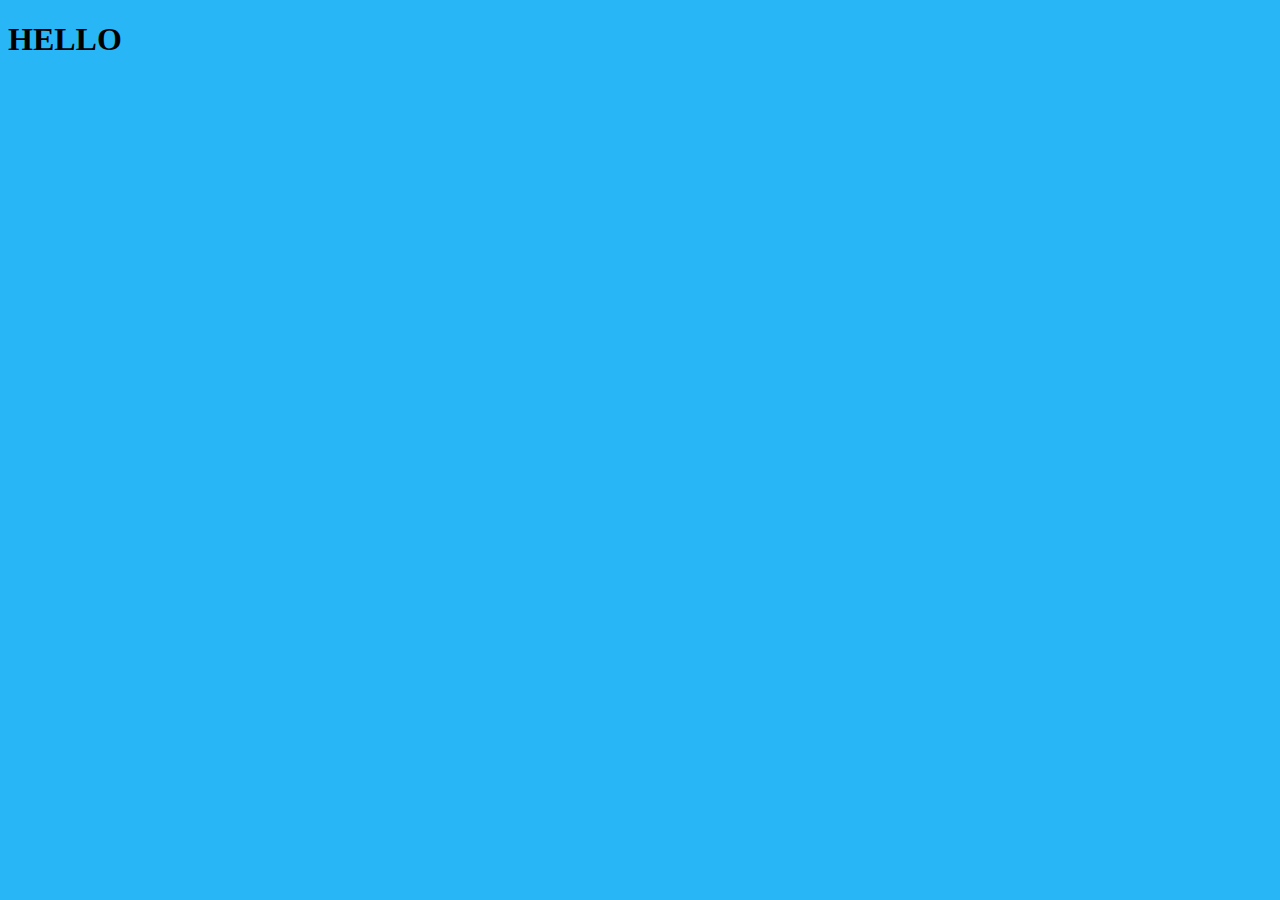
==== main.html @ 92af4752 "'big'" ====
<!DOCTYPE html>
<html>

<head>
    <meta charset="utf-8">
    <meta http-equiv="X-UA-Compatible" content="IE=edge">
    <meta name="viewport" content="width=device-width,initial-scale=1">
    <link rel="icon" href="favicon.ico">
    <title>Ergoapp - main</title>
    <link href="css/style.css" rel="stylesheet">
</head>

<body>
    <h1>HELLO</h1>
    <noscript>
        <strong>We're sorry but ergoapp doesn't work properly without JavaScript enabled. Please enable it to continue.</strong>
    </noscript>
    <script src="js/init.js"></script>
</body>

</html>
---- css/style.css ----
body {
    background-color: #29b6f6;
}
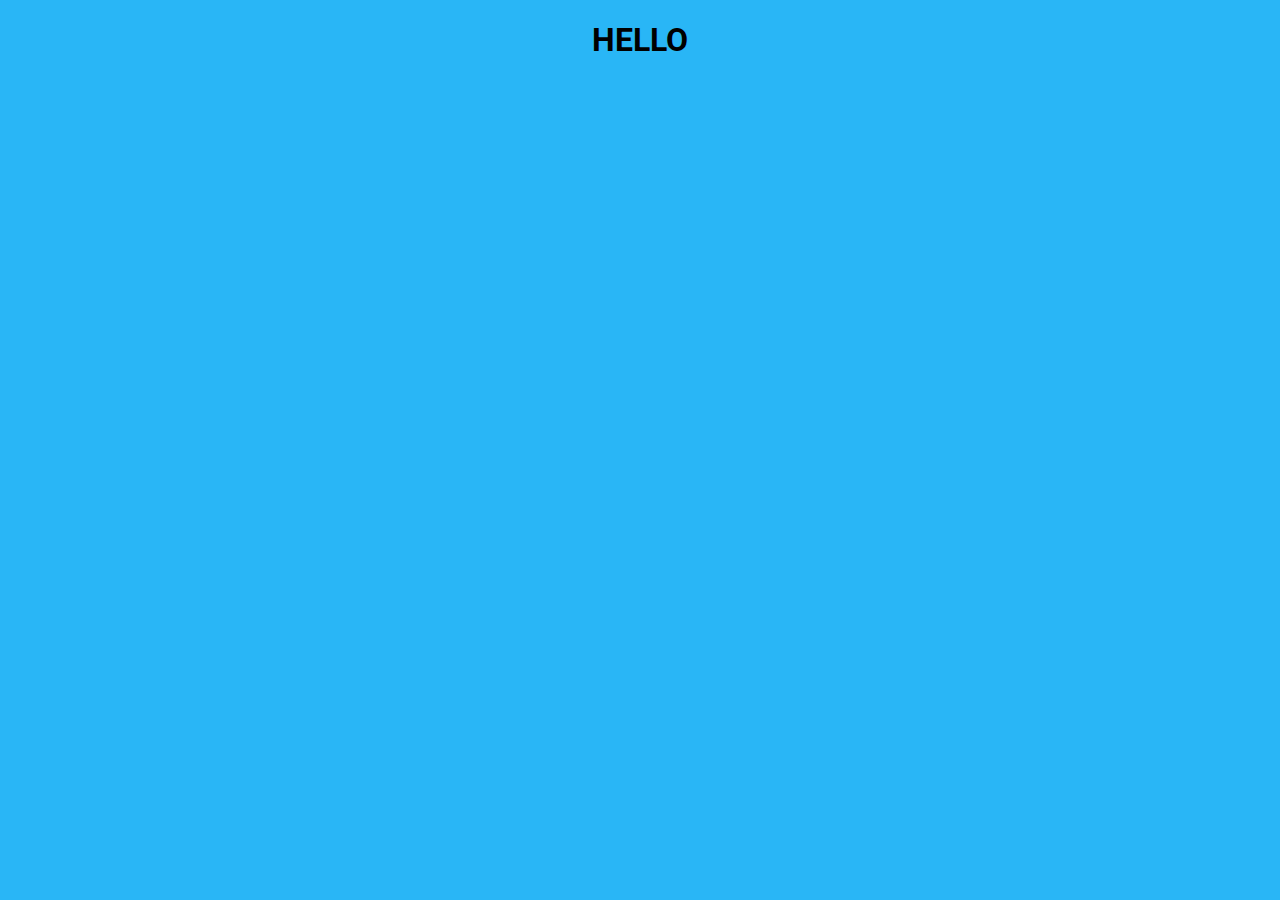
==== commit 8fc6e24d: "gulp" ====
--- a/main.html
+++ b/main.html
@@ -7,7 +7,8 @@
     <meta name="viewport" content="width=device-width,initial-scale=1">
     <link rel="icon" href="favicon.ico">
     <title>Ergoapp - main</title>
-    <link href="css/style.css" rel="stylesheet">
+    <link rel="stylesheet" href="css/styles.min.css">
+    <link href="https://fonts.googleapis.com/css?family=Roboto" rel="stylesheet">
 </head>
 
 <body>
@@ -15,7 +16,7 @@
     <noscript>
         <strong>We're sorry but ergoapp doesn't work properly without JavaScript enabled. Please enable it to continue.</strong>
     </noscript>
-    <script src="js/init.js"></script>
+    <script src="js/main.min.js"></script>
 </body>
 
 </html>--- a/css/styles.min.css
+++ b/css/styles.min.css
@@ -0,0 +1 @@
+body{background-color:#29b6f6;text-align:center;font-family:Roboto}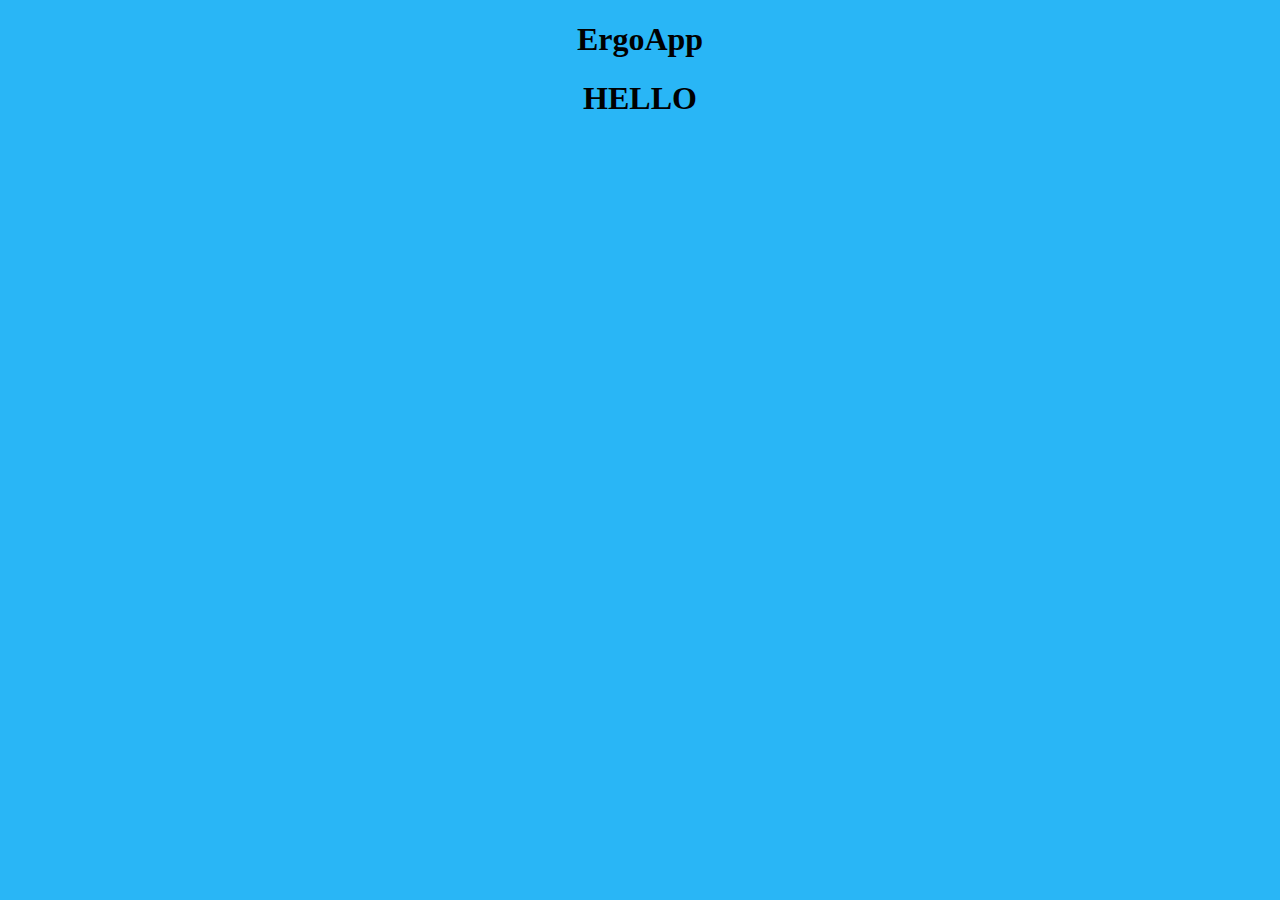
==== commit 619001c0: "fix init" ====
--- a/main.html
+++ b/main.html
@@ -6,17 +6,42 @@
     <meta http-equiv="X-UA-Compatible" content="IE=edge">
     <meta name="viewport" content="width=device-width,initial-scale=1">
     <link rel="icon" href="favicon.ico">
-    <title>Ergoapp - main</title>
+    <title>ErgoApp - main</title>
+    <link rel="stylesheet" href="https://stackpath.bootstrapcdn.com/bootstrap/4.1.3/css/bootstrap.min.css" integrity="sha384-MCw98/SFnGE8fJT3GXwEOngsV7Zt27NXFoaoApmYm81iuXoPkFOJwJ8ERdknLPMO" crossorigin="anonymous">
     <link rel="stylesheet" href="css/styles.min.css">
-    <link href="https://fonts.googleapis.com/css?family=Roboto" rel="stylesheet">
 </head>
 
-<body>
+<body class="bg-info">
+    <h1 class="display-3 mb-5 text-center">ErgoApp</h1>
+
+
+
+
+
+
+
+
     <h1>HELLO</h1>
+
+
+
+
+
+
+
+
+
+
+
+
+
+
     <noscript>
-        <strong>We're sorry but ergoapp doesn't work properly without JavaScript enabled. Please enable it to continue.</strong>
-    </noscript>
-    <script src="js/main.min.js"></script>
-</body>
-
+            <strong>We're sorry but ergoapp doesn't work properly without JavaScript enabled. Please enable it to continue.</strong>
+        </noscript>
+        <script src="https://code.jquery.com/jquery-3.3.1.slim.min.js" integrity="sha384-q8i/X+965DzO0rT7abK41JStQIAqVgRVzpbzo5smXKp4YfRvH+8abtTE1Pi6jizo" crossorigin="anonymous"></script>
+        <script src="https://stackpath.bootstrapcdn.com/bootstrap/4.1.3/js/bootstrap.min.js" integrity="sha384-ChfqqxuZUCnJSK3+MXmPNIyE6ZbWh2IMqE241rYiqJxyMiZ6OW/JmZQ5stwEULTy" crossorigin="anonymous"></script>
+        <script src="js/main.min.js"></script>
+    </body>
+    
 </html>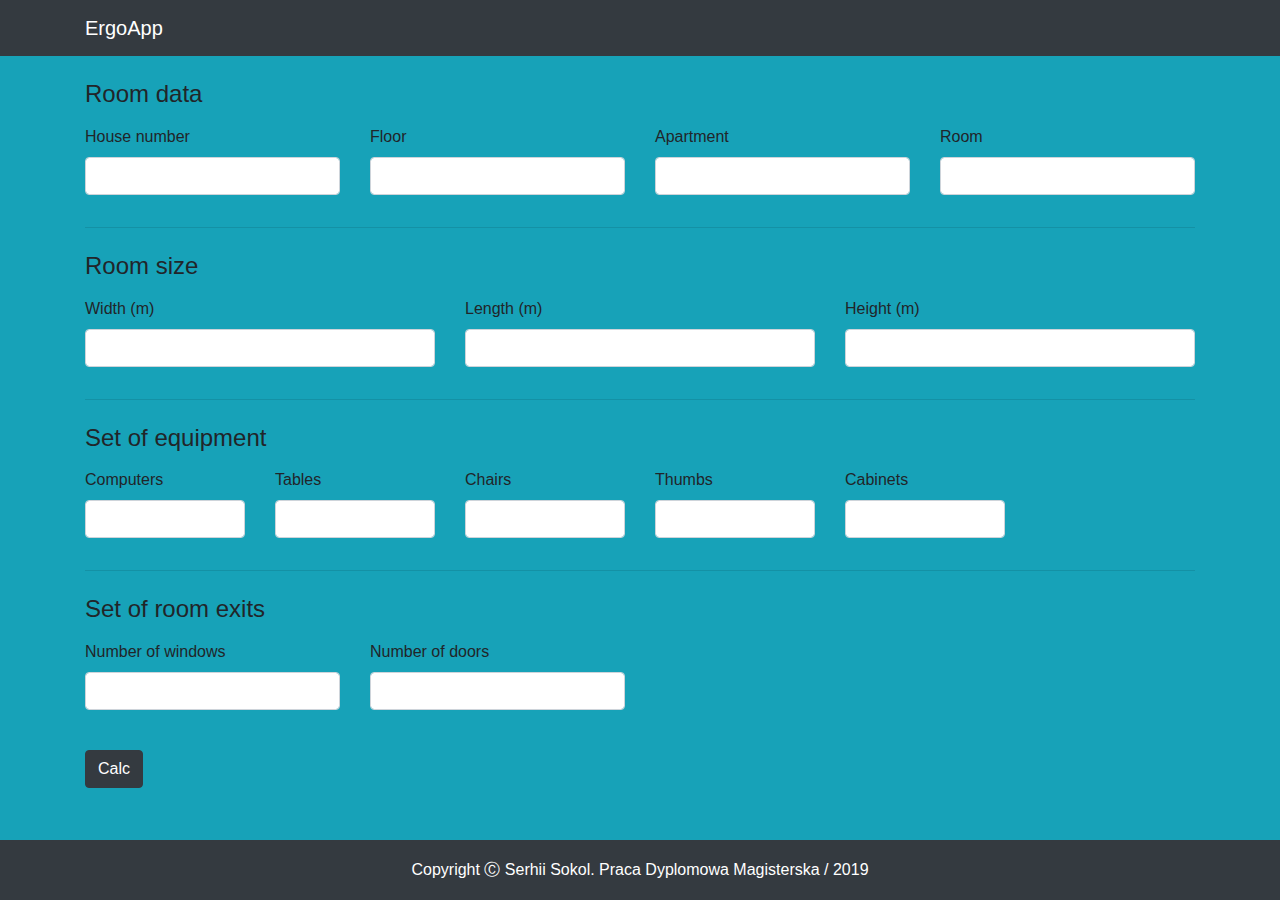
==== commit 51e3c5be: "'big_commit'" ====
--- a/main.html
+++ b/main.html
@@ -2,26 +2,21 @@
 <html>
 
 <head>
-    <meta charset="utf-8">
-    <meta http-equiv="X-UA-Compatible" content="IE=edge">
-    <meta name="viewport" content="width=device-width,initial-scale=1">
-    <link rel="icon" href="favicon.ico">
-    <title>ErgoApp - main</title>
-    <link rel="stylesheet" href="https://stackpath.bootstrapcdn.com/bootstrap/4.1.3/css/bootstrap.min.css" integrity="sha384-MCw98/SFnGE8fJT3GXwEOngsV7Zt27NXFoaoApmYm81iuXoPkFOJwJ8ERdknLPMO" crossorigin="anonymous">
-    <link rel="stylesheet" href="css/styles.min.css">
+  <meta charset="utf-8">
+  <meta http-equiv="X-UA-Compatible" content="IE=edge">
+  <meta name="viewport" content="width=device-width,initial-scale=1">
+  <link rel="icon" href="favicon.ico">
+  <title>ErgoApp - main</title>
+  <link rel="stylesheet" href="css/lib/bootstrap.min.css">
+  <link rel="stylesheet" href="css/styles.min.css">
 </head>
 
 <body class="bg-info">
-    <h1 class="display-3 mb-5 text-center">ErgoApp</h1>
-
-
-
-
-
-
-
-
-    <h1>HELLO</h1>
+  <nav class="navbar navbar-dark bg-dark mb-4">
+    <div class="container">
+      <span class="navbar-brand mb-0 h1">ErgoApp</span>
+    </div>
+  </nav>
 
 
 
@@ -31,17 +26,154 @@
 
 
 
+  <div class="content container pb-4">
+    <div class="row">
+      <div class="col-12">
+        <h4 class="mb-3">Room data</h4>
+      </div>
+      <div class="col-6 col-sm-3">
+        <div class="form-group">
+          <label for="house">House number</label>
+          <input type="number" min="0" class="form-control" id="house" aria-describedby="house-addon3"
+            autocomplete="off">
+        </div>
+      </div>
+      <div class="col-6 col-sm-3">
+        <div class="form-group">
+          <label for="floor">Floor</label>
+          <input type="number" min="0" class="form-control" id="floor" aria-describedby="floor-addon3"
+            autocomplete="off">
+        </div>
+      </div>
+      <div class="col-6 col-sm-3">
+        <div class="form-group">
+          <label for="apartment">Apartment</label>
+          <input type="number" min="0" class="form-control" id="apartment" aria-describedby="apartment-addon3"
+            autocomplete="off">
+        </div>
+      </div>
+      <div class="col-6 col-sm-3">
+        <div class="form-group">
+          <label for="room">Room</label>
+          <input type="number" min="0" class="form-control" id="room" aria-describedby="room-addon3"
+            autocomplete="off">
+        </div>
+      </div>
+    </div>
+
+    <hr class="mb-4">
+    <div class="row">
+      <div class="col-12">
+        <h4 class="mb-3">Room size</h4>
+      </div>
+      <div class="col-6 col-sm-4">
+        <div class="form-group">
+          <label for="width">Width (m)</label>
+          <input type="number" min="0" step="0.1" class="form-control" id="width" aria-describedby="width-addon3"
+            autocomplete="off">
+        </div>
+      </div>
+      <div class="col-6 col-sm-4">
+        <div class="form-group">
+          <label for="length">Length (m)</label>
+          <input type="number" min="0" step="0.1" class="form-control" id="length" aria-describedby="length-addon3"
+            autocomplete="off">
+        </div>
+      </div>
+      <div class="col-6 col-sm-4">
+        <div class="form-group">
+          <label for="height">Height (m)</label>
+          <input type="number" min="0" step="0.1" class="form-control" id="height" aria-describedby="height-addon3"
+            autocomplete="off">
+        </div>
+      </div>
+    </div>
+    <hr class="mb-4">
+    <div class="row">
+      <div class="col-12">
+        <h4 class="mb-3">Set of equipment</h4>
+      </div>
+      <div class="col-6 col-sm-4 col-md-2">
+        <div class="form-group">
+          <label for="computers">Computers</label>
+          <input type="number" min="0" class="form-control" id="computers" aria-describedby="computers-addon3"
+            autocomplete="off">
+        </div>
+      </div>
+      <div class="col-6 col-sm-4 col-md-2">
+        <div class="form-group">
+          <label for="tables">Tables</label>
+          <input type="number" min="0" class="form-control" id="tables" aria-describedby="tables-addon3"
+            autocomplete="off">
+        </div>
+      </div>
+      <div class="col-6 col-sm-4 col-md-2">
+        <div class="form-group">
+          <label for="chairs">Chairs</label>
+          <input type="number" min="0" class="form-control" id="chairs" aria-describedby="chairs-addon3"
+            autocomplete="off">
+        </div>
+      </div>
+      <div class="col-6 col-sm-4 col-md-2">
+        <div class="form-group">
+          <label for="thumbs">Thumbs</label>
+          <input type="number" min="0" class="form-control" id="thumbs" aria-describedby="thumbs-addon3"
+            autocomplete="off">
+        </div>
+      </div>
+      <div class="col-6 col-sm-4 col-md-2">
+        <div class="form-group">
+          <label for="cabinets">Cabinets</label>
+          <input type="number" min="0" class="form-control" id="cabinets" aria-describedby="cabinets-addon3"
+            autocomplete="off">
+        </div>
+      </div>
+    </div>
+    <hr class="mb-4">
+    <div class="row mb-4">
+      <div class="col-12">
+        <h4 class="mb-3">Set of room exits</h4>
+      </div>
+      <div class="col-12 col-sm-4 col-md-3">
+        <div class="form-group">
+          <label for="windows">Number of windows</label>
+          <input type="number" min="0" class="form-control" id="windows" aria-describedby="windows-addon3"
+            autocomplete="off">
+        </div>
+      </div>
+      <div class="col-12 col-sm-4 col-md-3">
+        <div class="form-group">
+          <label for="doors">Number of doors</label>
+          <input type="number" min="0" class="form-control" id="doors" aria-describedby="doors-addon3"
+            autocomplete="off">
+        </div>
+      </div>
+    </div>
+    <button class="btn btn-dark" onclick="calc()">Calc</button>
+
+
+  </div>
 
 
 
 
 
-    <noscript>
-            <strong>We're sorry but ergoapp doesn't work properly without JavaScript enabled. Please enable it to continue.</strong>
-        </noscript>
-        <script src="https://code.jquery.com/jquery-3.3.1.slim.min.js" integrity="sha384-q8i/X+965DzO0rT7abK41JStQIAqVgRVzpbzo5smXKp4YfRvH+8abtTE1Pi6jizo" crossorigin="anonymous"></script>
-        <script src="https://stackpath.bootstrapcdn.com/bootstrap/4.1.3/js/bootstrap.min.js" integrity="sha384-ChfqqxuZUCnJSK3+MXmPNIyE6ZbWh2IMqE241rYiqJxyMiZ6OW/JmZQ5stwEULTy" crossorigin="anonymous"></script>
-        <script src="js/main.min.js"></script>
-    </body>
-    
+  <footer class="footer d-flex flex-wrap justify-content-center align-content-center bg-dark text-white text-center">
+    <div class="container">
+      Copyright &#9400; Serhii Sokol. Praca Dyplomowa Magisterska / 2019
+    </div>
+  </footer>
+
+
+
+
+
+
+  <noscript>
+    <strong>We're sorry but ergoapp doesn't work properly without JavaScript enabled. Please enable it to
+      continue.</strong>
+  </noscript>
+  <script src="js/main.min.js"></script>
+</body>
+
 </html>--- a/css/styles.min.css
+++ b/css/styles.min.css
@@ -1 +1,7 @@
-body{background-color:#29b6f6;text-align:center;font-family:Roboto}+@charset "UTF-8";body{font-family:Roboto}.content{min-height:calc(100vh - 140px)}.footer{height:60px}#sign-tab .nav-tabs>.nav-item{border:0;color:#333}#sign-tab .nav-tabs>.nav-item:hover{background-color:#f2f2f2}#sign-tab .nav-item:not(.active){background-color:#c4ced7;margin:2px}#sign-tab .nav-item.active,#sign-tab .tab-pane{background-color:#f2f2f2}#sign-tab .tab-pane{padding:15px 30px}.input-group-text{background-color:#c4ced7}@media only screen and (max-width:575px){._login-input-xs{border-radius:0!important}}
+/*!
+ * Bootstrap v4.1.3 (https://getbootstrap.com/)
+ * Copyright 2011-2018 The Bootstrap Authors
+ * Copyright 2011-2018 Twitter, Inc.
+ * Licensed under MIT (https://github.com/twbs/bootstrap/blob/master/LICENSE)
+ */:root{--blue:#007bff;--indigo:#6610f2;--purple:#6f42c1;--pink:#e83e8c;--red:#dc3545;--orange:#fd7e14;--yellow:#ffc107;--green:#28a745;--teal:#20c997;--cyan:#17a2b8;--white:#fff;--gray:#6c757d;--gray-dark:#343a40;--primary:#007bff;--secondary:#6c757d;--success:#28a745;--info:#17a2b8;--warning:#ffc107;--danger:#dc3545;--light:#f8f9fa;--dark:#343a40;--breakpoint-xs:0;--breakpoint-sm:576px;--breakpoint-md:768px;--breakpoint-lg:992px;--breakpoint-xl:1200px;--font-family-sans-serif:-apple-system,BlinkMacSystemFont,"Segoe UI",Roboto,"Helvetica Neue",Arial,sans-serif,"Apple Color Emoji","Segoe UI Emoji","Segoe UI Symbol","Noto Color Emoji";--font-family-monospace:SFMono-Regular,Menlo,Monaco,Consolas,"Liberation Mono","Courier New",monospace}*,:after,:before{box-sizing:border-box}html{font-family:sans-serif;line-height:1.15;-webkit-text-size-adjust:100%;-ms-text-size-adjust:100%;-ms-overflow-style:scrollbar;-webkit-tap-highlight-color:transparent}@-ms-viewport{width:device-width}article,aside,figcaption,figure,footer,header,hgroup,main,nav,section{display:block}body{margin:0;font-family:-apple-system,BlinkMacSysteЦmFont,Segoe UI,Roboto,Helvetica Neue,Arial,sans-serif;font-size:1rem;font-weight:400;line-height:1.5;color:#212529;text-align:left;background-color:#fff}[tabindex="-1"]:focus{outline:0!important}hr{box-sizing:content-box;height:0;overflow:visible}h1,h2,h3,h4,h5,h6{margin-top:0;margin-bottom:.5rem}p{margin-top:0;margin-bottom:1rem}abbr[data-original-title],abbr[title]{text-decoration:underline;-webkit-text-decoration:underline dotted;text-decoration:underline dotted;cursor:help;border-bottom:0}address{font-style:normal;line-height:inherit}address,dl,ol,ul{margin-bottom:1rem}dl,ol,ul{margin-top:0}ol ol,ol ul,ul ol,ul ul{margin-bottom:0}dt{font-weight:700}dd{margin-bottom:.5rem;margin-left:0}blockquote{margin:0 0 1rem}dfn{font-style:italic}b,strong{font-weight:bolder}small{font-size:80%}sub,sup{position:relative;font-size:75%;line-height:0;vertical-align:baseline}sub{bottom:-.25em}sup{top:-.5em}a{color:#007bff;text-decoration:none;background-color:transparent;-webkit-text-decoration-skip:objects}a:hover{color:#0056b3;text-decoration:underline}a:not([href]):not([tabindex]),a:not([href]):not([tabindex]):focus,a:not([href]):not([tabindex]):hover{color:inherit;text-decoration:none}a:not([href]):not([tabindex]):focus{outline:0}code,kbd,pre,samp{font-family:SFMono-Regular,Menlo,Monaco,Consolas,Liberation Mono,Courier New,monospace;font-size:1em}pre{margin-top:0;margin-bottom:1rem;overflow:auto;-ms-overflow-style:scrollbar}figure{margin:0 0 1rem}img{border-style:none}img,svg{vertical-align:middle}svg{overflow:hidden}table{border-collapse:collapse}caption{padding-top:.75rem;padding-bottom:.75rem;color:#6c757d;text-align:left;caption-side:bottom}th{text-align:inherit}label{display:inline-block;margin-bottom:.5rem}button{border-radius:0}button:focus{outline:1px dotted;outline:5px auto -webkit-focus-ring-color}button,input,optgroup,select,textarea{margin:0;font-family:inherit;font-size:inherit;line-height:inherit}button,input{overflow:visible}button,select{text-transform:none}[type=reset],[type=submit],button,html [type=button]{-webkit-appearance:button}[type=button]::-moz-focus-inner,[type=reset]::-moz-focus-inner,[type=submit]::-moz-focus-inner,button::-moz-focus-inner{padding:0;border-style:none}input[type=checkbox],input[type=radio]{box-sizing:border-box;padding:0}input[type=date],input[type=datetime-local],input[type=month],input[type=time]{-webkit-appearance:listbox}textarea{overflow:auto;resize:vertical}fieldset{min-width:0;padding:0;margin:0;border:0}legend{display:block;width:100%;max-width:100%;padding:0;margin-bottom:.5rem;font-size:1.5rem;line-height:inherit;color:inherit;white-space:normal}progress{vertical-align:baseline}[type=number]::-webkit-inner-spin-button,[type=number]::-webkit-outer-spin-button{height:auto}[type=search]{outline-offset:-2px;-webkit-appearance:none}[type=search]::-webkit-search-cancel-button,[type=search]::-webkit-search-decoration{-webkit-appearance:none}::-webkit-file-upload-button{font:inherit;-webkit-appearance:button}output{display:inline-block}summary{display:list-item;cursor:pointer}template{display:none}[hidden]{display:none!important}.h1,.h2,.h3,.h4,.h5,.h6,h1,h2,h3,h4,h5,h6{margin-bottom:.5rem;font-family:inherit;font-weight:500;line-height:1.2;color:inherit}.h1,h1{font-size:2.5rem}.h2,h2{font-size:2rem}.h3,h3{font-size:1.75rem}.h4,h4{font-size:1.5rem}.h5,h5{font-size:1.25rem}.h6,h6{font-size:1rem}.lead{font-size:1.25rem;font-weight:300}.display-1{font-size:6rem}.display-1,.display-2{font-weight:300;line-height:1.2}.display-2{font-size:5.5rem}.display-3{font-size:4.5rem}.display-3,.display-4{font-weight:300;line-height:1.2}.display-4{font-size:3.5rem}hr{margin-top:1rem;margin-bottom:1rem;border:0;border-top:1px solid rgba(0,0,0,.1)}.small,small{font-size:80%;font-weight:400}.mark,mark{padding:.2em;background-color:#fcf8e3}.list-inline,.list-unstyled{padding-left:0;list-style:none}.list-inline-item{display:inline-block}.list-inline-item:not(:last-child){margin-right:.5rem}.initialism{font-size:90%;text-transform:uppercase}.blockquote{margin-bottom:1rem;font-size:1.25rem}.blockquote-footer{display:block;font-size:80%;color:#6c757d}.blockquote-footer:before{content:"\2014 \00A0"}.img-fluid,.img-thumbnail{max-width:100%;height:auto}.img-thumbnail{padding:.25rem;background-color:#fff;border:1px solid #dee2e6;border-radius:.25rem}.figure{display:inline-block}.figure-img{margin-bottom:.5rem;line-height:1}.figure-caption{font-size:90%;color:#6c757d}code{font-size:87.5%;color:#e83e8c;word-break:break-word}a>code{color:inherit}kbd{padding:.2rem .4rem;font-size:87.5%;color:#fff;background-color:#212529;border-radius:.2rem}kbd kbd{padding:0;font-size:100%;font-weight:700}pre{display:block;font-size:87.5%;color:#212529}pre code{font-size:inherit;color:inherit;word-break:normal}.pre-scrollable{max-height:340px;overflow-y:scroll}.container{width:100%;padding-right:15px;padding-left:15px;margin-right:auto;margin-left:auto}@media (min-width:576px){.container{max-width:540px}}@media (min-width:768px){.container{max-width:720px}}@media (min-width:992px){.container{max-width:960px}}@media (min-width:1200px){.container{max-width:1140px}}.container-fluid{width:100%;padding-right:15px;padding-left:15px;margin-right:auto;margin-left:auto}.row{display:-ms-flexbox;display:flex;-ms-flex-wrap:wrap;flex-wrap:wrap;margin-right:-15px;margin-left:-15px}.no-gutters{margin-right:0;margin-left:0}.no-gutters>.col,.no-gutters>[class*=col-]{padding-right:0;padding-left:0}.col,.col-1,.col-2,.col-3,.col-4,.col-5,.col-6,.col-7,.col-8,.col-9,.col-10,.col-11,.col-12,.col-auto,.col-lg,.col-lg-1,.col-lg-2,.col-lg-3,.col-lg-4,.col-lg-5,.col-lg-6,.col-lg-7,.col-lg-8,.col-lg-9,.col-lg-10,.col-lg-11,.col-lg-12,.col-lg-auto,.col-md,.col-md-1,.col-md-2,.col-md-3,.col-md-4,.col-md-5,.col-md-6,.col-md-7,.col-md-8,.col-md-9,.col-md-10,.col-md-11,.col-md-12,.col-md-auto,.col-sm,.col-sm-1,.col-sm-2,.col-sm-3,.col-sm-4,.col-sm-5,.col-sm-6,.col-sm-7,.col-sm-8,.col-sm-9,.col-sm-10,.col-sm-11,.col-sm-12,.col-sm-auto,.col-xl,.col-xl-1,.col-xl-2,.col-xl-3,.col-xl-4,.col-xl-5,.col-xl-6,.col-xl-7,.col-xl-8,.col-xl-9,.col-xl-10,.col-xl-11,.col-xl-12,.col-xl-auto{position:relative;width:100%;min-height:1px;padding-right:15px;padding-left:15px}.col{-ms-flex-preferred-size:0;flex-basis:0;-ms-flex-positive:1;flex-grow:1;max-width:100%}.col-auto{-ms-flex:0 0 auto;flex:0 0 auto;width:auto;max-width:none}.col-1{-ms-flex:0 0 8.333333%;flex:0 0 8.333333%;max-width:8.333333%}.col-2{-ms-flex:0 0 16.666667%;flex:0 0 16.666667%;max-width:16.666667%}.col-3{-ms-flex:0 0 25%;flex:0 0 25%;max-width:25%}.col-4{-ms-flex:0 0 33.333333%;flex:0 0 33.333333%;max-width:33.333333%}.col-5{-ms-flex:0 0 41.666667%;flex:0 0 41.666667%;max-width:41.666667%}.col-6{-ms-flex:0 0 50%;flex:0 0 50%;max-width:50%}.col-7{-ms-flex:0 0 58.333333%;flex:0 0 58.333333%;max-width:58.333333%}.col-8{-ms-flex:0 0 66.666667%;flex:0 0 66.666667%;max-width:66.666667%}.col-9{-ms-flex:0 0 75%;flex:0 0 75%;max-width:75%}.col-10{-ms-flex:0 0 83.333333%;flex:0 0 83.333333%;max-width:83.333333%}.col-11{-ms-flex:0 0 91.666667%;flex:0 0 91.666667%;max-width:91.666667%}.col-12{-ms-flex:0 0 100%;flex:0 0 100%;max-width:100%}.order-first{-ms-flex-order:-1;order:-1}.order-last{-ms-flex-order:13;order:13}.order-0{-ms-flex-order:0;order:0}.order-1{-ms-flex-order:1;order:1}.order-2{-ms-flex-order:2;order:2}.order-3{-ms-flex-order:3;order:3}.order-4{-ms-flex-order:4;order:4}.order-5{-ms-flex-order:5;order:5}.order-6{-ms-flex-order:6;order:6}.order-7{-ms-flex-order:7;order:7}.order-8{-ms-flex-order:8;order:8}.order-9{-ms-flex-order:9;order:9}.order-10{-ms-flex-order:10;order:10}.order-11{-ms-flex-order:11;order:11}.order-12{-ms-flex-order:12;order:12}.offset-1{margin-left:8.333333%}.offset-2{margin-left:16.666667%}.offset-3{margin-left:25%}.offset-4{margin-left:33.333333%}.offset-5{margin-left:41.666667%}.offset-6{margin-left:50%}.offset-7{margin-left:58.333333%}.offset-8{margin-left:66.666667%}.offset-9{margin-left:75%}.offset-10{margin-left:83.333333%}.offset-11{margin-left:91.666667%}@media (min-width:576px){.col-sm{-ms-flex-preferred-size:0;flex-basis:0;-ms-flex-positive:1;flex-grow:1;max-width:100%}.col-sm-auto{-ms-flex:0 0 auto;flex:0 0 auto;width:auto;max-width:none}.col-sm-1{-ms-flex:0 0 8.333333%;flex:0 0 8.333333%;max-width:8.333333%}.col-sm-2{-ms-flex:0 0 16.666667%;flex:0 0 16.666667%;max-width:16.666667%}.col-sm-3{-ms-flex:0 0 25%;flex:0 0 25%;max-width:25%}.col-sm-4{-ms-flex:0 0 33.333333%;flex:0 0 33.333333%;max-width:33.333333%}.col-sm-5{-ms-flex:0 0 41.666667%;flex:0 0 41.666667%;max-width:41.666667%}.col-sm-6{-ms-flex:0 0 50%;flex:0 0 50%;max-width:50%}.col-sm-7{-ms-flex:0 0 58.333333%;flex:0 0 58.333333%;max-width:58.333333%}.col-sm-8{-ms-flex:0 0 66.666667%;flex:0 0 66.666667%;max-width:66.666667%}.col-sm-9{-ms-flex:0 0 75%;flex:0 0 75%;max-width:75%}.col-sm-10{-ms-flex:0 0 83.333333%;flex:0 0 83.333333%;max-width:83.333333%}.col-sm-11{-ms-flex:0 0 91.666667%;flex:0 0 91.666667%;max-width:91.666667%}.col-sm-12{-ms-flex:0 0 100%;flex:0 0 100%;max-width:100%}.order-sm-first{-ms-flex-order:-1;order:-1}.order-sm-last{-ms-flex-order:13;order:13}.order-sm-0{-ms-flex-order:0;order:0}.order-sm-1{-ms-flex-order:1;order:1}.order-sm-2{-ms-flex-order:2;order:2}.order-sm-3{-ms-flex-order:3;order:3}.order-sm-4{-ms-flex-order:4;order:4}.order-sm-5{-ms-flex-order:5;order:5}.order-sm-6{-ms-flex-order:6;order:6}.order-sm-7{-ms-flex-order:7;order:7}.order-sm-8{-ms-flex-order:8;order:8}.order-sm-9{-ms-flex-order:9;order:9}.order-sm-10{-ms-flex-order:10;order:10}.order-sm-11{-ms-flex-order:11;order:11}.order-sm-12{-ms-flex-order:12;order:12}.offset-sm-0{margin-left:0}.offset-sm-1{margin-left:8.333333%}.offset-sm-2{margin-left:16.666667%}.offset-sm-3{margin-left:25%}.offset-sm-4{margin-left:33.333333%}.offset-sm-5{margin-left:41.666667%}.offset-sm-6{margin-left:50%}.offset-sm-7{margin-left:58.333333%}.offset-sm-8{margin-left:66.666667%}.offset-sm-9{margin-left:75%}.offset-sm-10{margin-left:83.333333%}.offset-sm-11{margin-left:91.666667%}}@media (min-width:768px){.col-md{-ms-flex-preferred-size:0;flex-basis:0;-ms-flex-positive:1;flex-grow:1;max-width:100%}.col-md-auto{-ms-flex:0 0 auto;flex:0 0 auto;width:auto;max-width:none}.col-md-1{-ms-flex:0 0 8.333333%;flex:0 0 8.333333%;max-width:8.333333%}.col-md-2{-ms-flex:0 0 16.666667%;flex:0 0 16.666667%;max-width:16.666667%}.col-md-3{-ms-flex:0 0 25%;flex:0 0 25%;max-width:25%}.col-md-4{-ms-flex:0 0 33.333333%;flex:0 0 33.333333%;max-width:33.333333%}.col-md-5{-ms-flex:0 0 41.666667%;flex:0 0 41.666667%;max-width:41.666667%}.col-md-6{-ms-flex:0 0 50%;flex:0 0 50%;max-width:50%}.col-md-7{-ms-flex:0 0 58.333333%;flex:0 0 58.333333%;max-width:58.333333%}.col-md-8{-ms-flex:0 0 66.666667%;flex:0 0 66.666667%;max-width:66.666667%}.col-md-9{-ms-flex:0 0 75%;flex:0 0 75%;max-width:75%}.col-md-10{-ms-flex:0 0 83.333333%;flex:0 0 83.333333%;max-width:83.333333%}.col-md-11{-ms-flex:0 0 91.666667%;flex:0 0 91.666667%;max-width:91.666667%}.col-md-12{-ms-flex:0 0 100%;flex:0 0 100%;max-width:100%}.order-md-first{-ms-flex-order:-1;order:-1}.order-md-last{-ms-flex-order:13;order:13}.order-md-0{-ms-flex-order:0;order:0}.order-md-1{-ms-flex-order:1;order:1}.order-md-2{-ms-flex-order:2;order:2}.order-md-3{-ms-flex-order:3;order:3}.order-md-4{-ms-flex-order:4;order:4}.order-md-5{-ms-flex-order:5;order:5}.order-md-6{-ms-flex-order:6;order:6}.order-md-7{-ms-flex-order:7;order:7}.order-md-8{-ms-flex-order:8;order:8}.order-md-9{-ms-flex-order:9;order:9}.order-md-10{-ms-flex-order:10;order:10}.order-md-11{-ms-flex-order:11;order:11}.order-md-12{-ms-flex-order:12;order:12}.offset-md-0{margin-left:0}.offset-md-1{margin-left:8.333333%}.offset-md-2{margin-left:16.666667%}.offset-md-3{margin-left:25%}.offset-md-4{margin-left:33.333333%}.offset-md-5{margin-left:41.666667%}.offset-md-6{margin-left:50%}.offset-md-7{margin-left:58.333333%}.offset-md-8{margin-left:66.666667%}.offset-md-9{margin-left:75%}.offset-md-10{margin-left:83.333333%}.offset-md-11{margin-left:91.666667%}}@media (min-width:992px){.col-lg{-ms-flex-preferred-size:0;flex-basis:0;-ms-flex-positive:1;flex-grow:1;max-width:100%}.col-lg-auto{-ms-flex:0 0 auto;flex:0 0 auto;width:auto;max-width:none}.col-lg-1{-ms-flex:0 0 8.333333%;flex:0 0 8.333333%;max-width:8.333333%}.col-lg-2{-ms-flex:0 0 16.666667%;flex:0 0 16.666667%;max-width:16.666667%}.col-lg-3{-ms-flex:0 0 25%;flex:0 0 25%;max-width:25%}.col-lg-4{-ms-flex:0 0 33.333333%;flex:0 0 33.333333%;max-width:33.333333%}.col-lg-5{-ms-flex:0 0 41.666667%;flex:0 0 41.666667%;max-width:41.666667%}.col-lg-6{-ms-flex:0 0 50%;flex:0 0 50%;max-width:50%}.col-lg-7{-ms-flex:0 0 58.333333%;flex:0 0 58.333333%;max-width:58.333333%}.col-lg-8{-ms-flex:0 0 66.666667%;flex:0 0 66.666667%;max-width:66.666667%}.col-lg-9{-ms-flex:0 0 75%;flex:0 0 75%;max-width:75%}.col-lg-10{-ms-flex:0 0 83.333333%;flex:0 0 83.333333%;max-width:83.333333%}.col-lg-11{-ms-flex:0 0 91.666667%;flex:0 0 91.666667%;max-width:91.666667%}.col-lg-12{-ms-flex:0 0 100%;flex:0 0 100%;max-width:100%}.order-lg-first{-ms-flex-order:-1;order:-1}.order-lg-last{-ms-flex-order:13;order:13}.order-lg-0{-ms-flex-order:0;order:0}.order-lg-1{-ms-flex-order:1;order:1}.order-lg-2{-ms-flex-order:2;order:2}.order-lg-3{-ms-flex-order:3;order:3}.order-lg-4{-ms-flex-order:4;order:4}.order-lg-5{-ms-flex-order:5;order:5}.order-lg-6{-ms-flex-order:6;order:6}.order-lg-7{-ms-flex-order:7;order:7}.order-lg-8{-ms-flex-order:8;order:8}.order-lg-9{-ms-flex-order:9;order:9}.order-lg-10{-ms-flex-order:10;order:10}.order-lg-11{-ms-flex-order:11;order:11}.order-lg-12{-ms-flex-order:12;order:12}.offset-lg-0{margin-left:0}.offset-lg-1{margin-left:8.333333%}.offset-lg-2{margin-left:16.666667%}.offset-lg-3{margin-left:25%}.offset-lg-4{margin-left:33.333333%}.offset-lg-5{margin-left:41.666667%}.offset-lg-6{margin-left:50%}.offset-lg-7{margin-left:58.333333%}.offset-lg-8{margin-left:66.666667%}.offset-lg-9{margin-left:75%}.offset-lg-10{margin-left:83.333333%}.offset-lg-11{margin-left:91.666667%}}@media (min-width:1200px){.col-xl{-ms-flex-preferred-size:0;flex-basis:0;-ms-flex-positive:1;flex-grow:1;max-width:100%}.col-xl-auto{-ms-flex:0 0 auto;flex:0 0 auto;width:auto;max-width:none}.col-xl-1{-ms-flex:0 0 8.333333%;flex:0 0 8.333333%;max-width:8.333333%}.col-xl-2{-ms-flex:0 0 16.666667%;flex:0 0 16.666667%;max-width:16.666667%}.col-xl-3{-ms-flex:0 0 25%;flex:0 0 25%;max-width:25%}.col-xl-4{-ms-flex:0 0 33.333333%;flex:0 0 33.333333%;max-width:33.333333%}.col-xl-5{-ms-flex:0 0 41.666667%;flex:0 0 41.666667%;max-width:41.666667%}.col-xl-6{-ms-flex:0 0 50%;flex:0 0 50%;max-width:50%}.col-xl-7{-ms-flex:0 0 58.333333%;flex:0 0 58.333333%;max-width:58.333333%}.col-xl-8{-ms-flex:0 0 66.666667%;flex:0 0 66.666667%;max-width:66.666667%}.col-xl-9{-ms-flex:0 0 75%;flex:0 0 75%;max-width:75%}.col-xl-10{-ms-flex:0 0 83.333333%;flex:0 0 83.333333%;max-width:83.333333%}.col-xl-11{-ms-flex:0 0 91.666667%;flex:0 0 91.666667%;max-width:91.666667%}.col-xl-12{-ms-flex:0 0 100%;flex:0 0 100%;max-width:100%}.order-xl-first{-ms-flex-order:-1;order:-1}.order-xl-last{-ms-flex-order:13;order:13}.order-xl-0{-ms-flex-order:0;order:0}.order-xl-1{-ms-flex-order:1;order:1}.order-xl-2{-ms-flex-order:2;order:2}.order-xl-3{-ms-flex-order:3;order:3}.order-xl-4{-ms-flex-order:4;order:4}.order-xl-5{-ms-flex-order:5;order:5}.order-xl-6{-ms-flex-order:6;order:6}.order-xl-7{-ms-flex-order:7;order:7}.order-xl-8{-ms-flex-order:8;order:8}.order-xl-9{-ms-flex-order:9;order:9}.order-xl-10{-ms-flex-order:10;order:10}.order-xl-11{-ms-flex-order:11;order:11}.order-xl-12{-ms-flex-order:12;order:12}.offset-xl-0{margin-left:0}.offset-xl-1{margin-left:8.333333%}.offset-xl-2{margin-left:16.666667%}.offset-xl-3{margin-left:25%}.offset-xl-4{margin-left:33.333333%}.offset-xl-5{margin-left:41.666667%}.offset-xl-6{margin-left:50%}.offset-xl-7{margin-left:58.333333%}.offset-xl-8{margin-left:66.666667%}.offset-xl-9{margin-left:75%}.offset-xl-10{margin-left:83.333333%}.offset-xl-11{margin-left:91.666667%}}.table{width:100%;margin-bottom:1rem;background-color:transparent}.table td,.table th{padding:.75rem;vertical-align:top;border-top:1px solid #dee2e6}.table thead th{vertical-align:bottom;border-bottom:2px solid #dee2e6}.table tbody+tbody{border-top:2px solid #dee2e6}.table .table{background-color:#fff}.table-sm td,.table-sm th{padding:.3rem}.table-bordered,.table-bordered td,.table-bordered th{border:1px solid #dee2e6}.table-bordered thead td,.table-bordered thead th{border-bottom-width:2px}.table-borderless tbody+tbody,.table-borderless td,.table-borderless th,.table-borderless thead th{border:0}.table-striped tbody tr:nth-of-type(odd){background-color:rgba(0,0,0,.05)}.table-hover tbody tr:hover{background-color:rgba(0,0,0,.075)}.table-primary,.table-primary>td,.table-primary>th{background-color:#b8daff}.table-hover .table-primary:hover,.table-hover .table-primary:hover>td,.table-hover .table-primary:hover>th{background-color:#9fcdff}.table-secondary,.table-secondary>td,.table-secondary>th{background-color:#d6d8db}.table-hover .table-secondary:hover,.table-hover .table-secondary:hover>td,.table-hover .table-secondary:hover>th{background-color:#c8cbcf}.table-success,.table-success>td,.table-success>th{background-color:#c3e6cb}.table-hover .table-success:hover,.table-hover .table-success:hover>td,.table-hover .table-success:hover>th{background-color:#b1dfbb}.table-info,.table-info>td,.table-info>th{background-color:#bee5eb}.table-hover .table-info:hover,.table-hover .table-info:hover>td,.table-hover .table-info:hover>th{background-color:#abdde5}.table-warning,.table-warning>td,.table-warning>th{background-color:#ffeeba}.table-hover .table-warning:hover,.table-hover .table-warning:hover>td,.table-hover .table-warning:hover>th{background-color:#ffe8a1}.table-danger,.table-danger>td,.table-danger>th{background-color:#f5c6cb}.table-hover .table-danger:hover,.table-hover .table-danger:hover>td,.table-hover .table-danger:hover>th{background-color:#f1b0b7}.table-light,.table-light>td,.table-light>th{background-color:#fdfdfe}.table-hover .table-light:hover,.table-hover .table-light:hover>td,.table-hover .table-light:hover>th{background-color:#ececf6}.table-dark,.table-dark>td,.table-dark>th{background-color:#c6c8ca}.table-hover .table-dark:hover,.table-hover .table-dark:hover>td,.table-hover .table-dark:hover>th{background-color:#b9bbbe}.table-active,.table-active>td,.table-active>th,.table-hover .table-active:hover,.table-hover .table-active:hover>td,.table-hover .table-active:hover>th{background-color:rgba(0,0,0,.075)}.table .thead-dark th{color:#fff;background-color:#212529;border-color:#32383e}.table .thead-light th{color:#495057;background-color:#e9ecef;border-color:#dee2e6}.table-dark{color:#fff;background-color:#212529}.table-dark td,.table-dark th,.table-dark thead th{border-color:#32383e}.table-dark.table-bordered{border:0}.table-dark.table-striped tbody tr:nth-of-type(odd){background-color:hsla(0,0%,100%,.05)}.table-dark.table-hover tbody tr:hover{background-color:hsla(0,0%,100%,.075)}@media (max-width:575.98px){.table-responsive-sm{display:block;width:100%;overflow-x:auto;-webkit-overflow-scrolling:touch;-ms-overflow-style:-ms-autohiding-scrollbar}.table-responsive-sm>.table-bordered{border:0}}@media (max-width:767.98px){.table-responsive-md{display:block;width:100%;overflow-x:auto;-webkit-overflow-scrolling:touch;-ms-overflow-style:-ms-autohiding-scrollbar}.table-responsive-md>.table-bordered{border:0}}@media (max-width:991.98px){.table-responsive-lg{display:block;width:100%;overflow-x:auto;-webkit-overflow-scrolling:touch;-ms-overflow-style:-ms-autohiding-scrollbar}.table-responsive-lg>.table-bordered{border:0}}@media (max-width:1199.98px){.table-responsive-xl{display:block;width:100%;overflow-x:auto;-webkit-overflow-scrolling:touch;-ms-overflow-style:-ms-autohiding-scrollbar}.table-responsive-xl>.table-bordered{border:0}}.table-responsive{display:block;width:100%;overflow-x:auto;-webkit-overflow-scrolling:touch;-ms-overflow-style:-ms-autohiding-scrollbar}.table-responsive>.table-bordered{border:0}.form-control{display:block;width:100%;height:calc(2.25rem + 2px);padding:.375rem .75rem;font-size:1rem;line-height:1.5;color:#495057;background-color:#fff;background-clip:padding-box;border:1px solid #ced4da;border-radius:.25rem;transition:border-color .15s ease-in-out,box-shadow .15s ease-in-out}@media screen and (prefers-reduced-motion:reduce){.form-control{transition:none}}.form-control::-ms-expand{background-color:transparent;border:0}.form-control:focus{color:#495057;background-color:#fff;border-color:#80bdff;outline:0;box-shadow:0 0 0 .2rem rgba(0,123,255,.25)}.form-control::-webkit-input-placeholder{color:#6c757d;opacity:1}.form-control::-moz-placeholder{color:#6c757d;opacity:1}.form-control:-ms-input-placeholder,.form-control::-ms-input-placeholder{color:#6c757d;opacity:1}.form-control::placeholder{color:#6c757d;opacity:1}.form-control:disabled,.form-control[readonly]{background-color:#e9ecef;opacity:1}select.form-control:focus::-ms-value{color:#495057;background-color:#fff}.form-control-file,.form-control-range{display:block;width:100%}.col-form-label{padding-top:calc(.375rem + 1px);padding-bottom:calc(.375rem + 1px);margin-bottom:0;font-size:inherit;line-height:1.5}.col-form-label-lg{padding-top:calc(.5rem + 1px);padding-bottom:calc(.5rem + 1px);font-size:1.25rem;line-height:1.5}.col-form-label-sm{padding-top:calc(.25rem + 1px);padding-bottom:calc(.25rem + 1px);font-size:.875rem;line-height:1.5}.form-control-plaintext{display:block;width:100%;padding-top:.375rem;padding-bottom:.375rem;margin-bottom:0;line-height:1.5;color:#212529;background-color:transparent;border:solid transparent;border-width:1px 0}.form-control-plaintext.form-control-lg,.form-control-plaintext.form-control-sm{padding-right:0;padding-left:0}.form-control-sm{height:calc(1.8125rem + 2px);padding:.25rem .5rem;font-size:.875rem;line-height:1.5;border-radius:.2rem}.form-control-lg{height:calc(2.875rem + 2px);padding:.5rem 1rem;font-size:1.25rem;line-height:1.5;border-radius:.3rem}select.form-control[multiple],select.form-control[size],textarea.form-control{height:auto}.form-group{margin-bottom:1rem}.form-text{display:block;margin-top:.25rem}.form-row{display:-ms-flexbox;display:flex;-ms-flex-wrap:wrap;flex-wrap:wrap;margin-right:-5px;margin-left:-5px}.form-row>.col,.form-row>[class*=col-]{padding-right:5px;padding-left:5px}.form-check{position:relative;display:block;padding-left:1.25rem}.form-check-input{position:absolute;margin-top:.3rem;margin-left:-1.25rem}.form-check-input:disabled~.form-check-label{color:#6c757d}.form-check-label{margin-bottom:0}.form-check-inline{display:-ms-inline-flexbox;display:inline-flex;-ms-flex-align:center;align-items:center;padding-left:0;margin-right:.75rem}.form-check-inline .form-check-input{position:static;margin-top:0;margin-right:.3125rem;margin-left:0}.valid-feedback{display:none;width:100%;margin-top:.25rem;font-size:80%;color:#28a745}.valid-tooltip{position:absolute;top:100%;z-index:5;display:none;max-width:100%;padding:.25rem .5rem;margin-top:.1rem;font-size:.875rem;line-height:1.5;color:#fff;background-color:rgba(40,167,69,.9);border-radius:.25rem}.custom-select.is-valid,.form-control.is-valid,.was-validated .custom-select:valid,.was-validated .form-control:valid{border-color:#28a745}.custom-select.is-valid:focus,.form-control.is-valid:focus,.was-validated .custom-select:valid:focus,.was-validated .form-control:valid:focus{border-color:#28a745;box-shadow:0 0 0 .2rem rgba(40,167,69,.25)}.custom-select.is-valid~.valid-feedback,.custom-select.is-valid~.valid-tooltip,.form-control-file.is-valid~.valid-feedback,.form-control-file.is-valid~.valid-tooltip,.form-control.is-valid~.valid-feedback,.form-control.is-valid~.valid-tooltip,.was-validated .custom-select:valid~.valid-feedback,.was-validated .custom-select:valid~.valid-tooltip,.was-validated .form-control-file:valid~.valid-feedback,.was-validated .form-control-file:valid~.valid-tooltip,.was-validated .form-control:valid~.valid-feedback,.was-validated .form-control:valid~.valid-tooltip{display:block}.form-check-input.is-valid~.form-check-label,.was-validated .form-check-input:valid~.form-check-label{color:#28a745}.form-check-input.is-valid~.valid-feedback,.form-check-input.is-valid~.valid-tooltip,.was-validated .form-check-input:valid~.valid-feedback,.was-validated .form-check-input:valid~.valid-tooltip{display:block}.custom-control-input.is-valid~.custom-control-label,.was-validated .custom-control-input:valid~.custom-control-label{color:#28a745}.custom-control-input.is-valid~.custom-control-label:before,.was-validated .custom-control-input:valid~.custom-control-label:before{background-color:#71dd8a}.custom-control-input.is-valid~.valid-feedback,.custom-control-input.is-valid~.valid-tooltip,.was-validated .custom-control-input:valid~.valid-feedback,.was-validated .custom-control-input:valid~.valid-tooltip{display:block}.custom-control-input.is-valid:checked~.custom-control-label:before,.was-validated .custom-control-input:valid:checked~.custom-control-label:before{background-color:#34ce57}.custom-control-input.is-valid:focus~.custom-control-label:before,.was-validated .custom-control-input:valid:focus~.custom-control-label:before{box-shadow:0 0 0 1px #fff,0 0 0 .2rem rgba(40,167,69,.25)}.custom-file-input.is-valid~.custom-file-label,.was-validated .custom-file-input:valid~.custom-file-label{border-color:#28a745}.custom-file-input.is-valid~.custom-file-label:after,.was-validated .custom-file-input:valid~.custom-file-label:after{border-color:inherit}.custom-file-input.is-valid~.valid-feedback,.custom-file-input.is-valid~.valid-tooltip,.was-validated .custom-file-input:valid~.valid-feedback,.was-validated .custom-file-input:valid~.valid-tooltip{display:block}.custom-file-input.is-valid:focus~.custom-file-label,.was-validated .custom-file-input:valid:focus~.custom-file-label{box-shadow:0 0 0 .2rem rgba(40,167,69,.25)}.invalid-feedback{display:none;width:100%;margin-top:.25rem;font-size:80%;color:#dc3545}.invalid-tooltip{position:absolute;top:100%;z-index:5;display:none;max-width:100%;padding:.25rem .5rem;margin-top:.1rem;font-size:.875rem;line-height:1.5;color:#fff;background-color:rgba(220,53,69,.9);border-radius:.25rem}.custom-select.is-invalid,.form-control.is-invalid,.was-validated .custom-select:invalid,.was-validated .form-control:invalid{border-color:#dc3545}.custom-select.is-invalid:focus,.form-control.is-invalid:focus,.was-validated .custom-select:invalid:focus,.was-validated .form-control:invalid:focus{border-color:#dc3545;box-shadow:0 0 0 .2rem rgba(220,53,69,.25)}.custom-select.is-invalid~.invalid-feedback,.custom-select.is-invalid~.invalid-tooltip,.form-control-file.is-invalid~.invalid-feedback,.form-control-file.is-invalid~.invalid-tooltip,.form-control.is-invalid~.invalid-feedback,.form-control.is-invalid~.invalid-tooltip,.was-validated .custom-select:invalid~.invalid-feedback,.was-validated .custom-select:invalid~.invalid-tooltip,.was-validated .form-control-file:invalid~.invalid-feedback,.was-validated .form-control-file:invalid~.invalid-tooltip,.was-validated .form-control:invalid~.invalid-feedback,.was-validated .form-control:invalid~.invalid-tooltip{display:block}.form-check-input.is-invalid~.form-check-label,.was-validated .form-check-input:invalid~.form-check-label{color:#dc3545}.form-check-input.is-invalid~.invalid-feedback,.form-check-input.is-invalid~.invalid-tooltip,.was-validated .form-check-input:invalid~.invalid-feedback,.was-validated .form-check-input:invalid~.invalid-tooltip{display:block}.custom-control-input.is-invalid~.custom-control-label,.was-validated .custom-control-input:invalid~.custom-control-label{color:#dc3545}.custom-control-input.is-invalid~.custom-control-label:before,.was-validated .custom-control-input:invalid~.custom-control-label:before{background-color:#efa2a9}.custom-control-input.is-invalid~.invalid-feedback,.custom-control-input.is-invalid~.invalid-tooltip,.was-validated .custom-control-input:invalid~.invalid-feedback,.was-validated .custom-control-input:invalid~.invalid-tooltip{display:block}.custom-control-input.is-invalid:checked~.custom-control-label:before,.was-validated .custom-control-input:invalid:checked~.custom-control-label:before{background-color:#e4606d}.custom-control-input.is-invalid:focus~.custom-control-label:before,.was-validated .custom-control-input:invalid:focus~.custom-control-label:before{box-shadow:0 0 0 1px #fff,0 0 0 .2rem rgba(220,53,69,.25)}.custom-file-input.is-invalid~.custom-file-label,.was-validated .custom-file-input:invalid~.custom-file-label{border-color:#dc3545}.custom-file-input.is-invalid~.custom-file-label:after,.was-validated .custom-file-input:invalid~.custom-file-label:after{border-color:inherit}.custom-file-input.is-invalid~.invalid-feedback,.custom-file-input.is-invalid~.invalid-tooltip,.was-validated .custom-file-input:invalid~.invalid-feedback,.was-validated .custom-file-input:invalid~.invalid-tooltip{display:block}.custom-file-input.is-invalid:focus~.custom-file-label,.was-validated .custom-file-input:invalid:focus~.custom-file-label{box-shadow:0 0 0 .2rem rgba(220,53,69,.25)}.form-inline{display:-ms-flexbox;display:flex;-ms-flex-flow:row wrap;flex-flow:row wrap;-ms-flex-align:center;align-items:center}.form-inline .form-check{width:100%}@media (min-width:576px){.form-inline label{-ms-flex-align:center;-ms-flex-pack:center;justify-content:center}.form-inline .form-group,.form-inline label{display:-ms-flexbox;display:flex;align-items:center;margin-bottom:0}.form-inline .form-group{-ms-flex:0 0 auto;flex:0 0 auto;-ms-flex-flow:row wrap;flex-flow:row wrap;-ms-flex-align:center}.form-inline .form-control{display:inline-block;width:auto;vertical-align:middle}.form-inline .form-control-plaintext{display:inline-block}.form-inline .custom-select,.form-inline .input-group{width:auto}.form-inline .form-check{display:-ms-flexbox;display:flex;-ms-flex-align:center;align-items:center;-ms-flex-pack:center;justify-content:center;width:auto;padding-left:0}.form-inline .form-check-input{position:relative;margin-top:0;margin-right:.25rem;margin-left:0}.form-inline .custom-control{-ms-flex-align:center;align-items:center;-ms-flex-pack:center;justify-content:center}.form-inline .custom-control-label{margin-bottom:0}}.btn{display:inline-block;font-weight:400;text-align:center;white-space:nowrap;vertical-align:middle;-webkit-user-select:none;-moz-user-select:none;-ms-user-select:none;user-select:none;border:1px solid transparent;padding:.375rem .75rem;font-size:1rem;line-height:1.5;border-radius:.25rem;transition:color .15s ease-in-out,background-color .15s ease-in-out,border-color .15s ease-in-out,box-shadow .15s ease-in-out}@media screen and (prefers-reduced-motion:reduce){.btn{transition:none}}.btn:focus,.btn:hover{text-decoration:none}.btn.focus,.btn:focus{outline:0;box-shadow:0 0 0 .2rem rgba(0,123,255,.25)}.btn.disabled,.btn:disabled{opacity:.65}.btn:not(:disabled):not(.disabled){cursor:pointer}a.btn.disabled,fieldset:disabled a.btn{pointer-events:none}.btn-primary{color:#fff;background-color:#007bff;border-color:#007bff}.btn-primary:hover{color:#fff;background-color:#0069d9;border-color:#0062cc}.btn-primary.focus,.btn-primary:focus{box-shadow:0 0 0 .2rem rgba(0,123,255,.5)}.btn-primary.disabled,.btn-primary:disabled{color:#fff;background-color:#007bff;border-color:#007bff}.btn-primary:not(:disabled):not(.disabled).active,.btn-primary:not(:disabled):not(.disabled):active,.show>.btn-primary.dropdown-toggle{color:#fff;background-color:#0062cc;border-color:#005cbf}.btn-primary:not(:disabled):not(.disabled).active:focus,.btn-primary:not(:disabled):not(.disabled):active:focus,.show>.btn-primary.dropdown-toggle:focus{box-shadow:0 0 0 .2rem rgba(0,123,255,.5)}.btn-secondary{color:#fff;background-color:#6c757d;border-color:#6c757d}.btn-secondary:hover{color:#fff;background-color:#5a6268;border-color:#545b62}.btn-secondary.focus,.btn-secondary:focus{box-shadow:0 0 0 .2rem hsla(208,7%,46%,.5)}.btn-secondary.disabled,.btn-secondary:disabled{color:#fff;background-color:#6c757d;border-color:#6c757d}.btn-secondary:not(:disabled):not(.disabled).active,.btn-secondary:not(:disabled):not(.disabled):active,.show>.btn-secondary.dropdown-toggle{color:#fff;background-color:#545b62;border-color:#4e555b}.btn-secondary:not(:disabled):not(.disabled).active:focus,.btn-secondary:not(:disabled):not(.disabled):active:focus,.show>.btn-secondary.dropdown-toggle:focus{box-shadow:0 0 0 .2rem hsla(208,7%,46%,.5)}.btn-success{color:#fff;background-color:#28a745;border-color:#28a745}.btn-success:hover{color:#fff;background-color:#218838;border-color:#1e7e34}.btn-success.focus,.btn-success:focus{box-shadow:0 0 0 .2rem rgba(40,167,69,.5)}.btn-success.disabled,.btn-success:disabled{color:#fff;background-color:#28a745;border-color:#28a745}.btn-success:not(:disabled):not(.disabled).active,.btn-success:not(:disabled):not(.disabled):active,.show>.btn-success.dropdown-toggle{color:#fff;background-color:#1e7e34;border-color:#1c7430}.btn-success:not(:disabled):not(.disabled).active:focus,.btn-success:not(:disabled):not(.disabled):active:focus,.show>.btn-success.dropdown-toggle:focus{box-shadow:0 0 0 .2rem rgba(40,167,69,.5)}.btn-info{color:#fff;background-color:#17a2b8;border-color:#17a2b8}.btn-info:hover{color:#fff;background-color:#138496;border-color:#117a8b}.btn-info.focus,.btn-info:focus{box-shadow:0 0 0 .2rem rgba(23,162,184,.5)}.btn-info.disabled,.btn-info:disabled{color:#fff;background-color:#17a2b8;border-color:#17a2b8}.btn-info:not(:disabled):not(.disabled).active,.btn-info:not(:disabled):not(.disabled):active,.show>.btn-info.dropdown-toggle{color:#fff;background-color:#117a8b;border-color:#10707f}.btn-info:not(:disabled):not(.disabled).active:focus,.btn-info:not(:disabled):not(.disabled):active:focus,.show>.btn-info.dropdown-toggle:focus{box-shadow:0 0 0 .2rem rgba(23,162,184,.5)}.btn-warning{color:#212529;background-color:#ffc107;border-color:#ffc107}.btn-warning:hover{color:#212529;background-color:#e0a800;border-color:#d39e00}.btn-warning.focus,.btn-warning:focus{box-shadow:0 0 0 .2rem rgba(255,193,7,.5)}.btn-warning.disabled,.btn-warning:disabled{color:#212529;background-color:#ffc107;border-color:#ffc107}.btn-warning:not(:disabled):not(.disabled).active,.btn-warning:not(:disabled):not(.disabled):active,.show>.btn-warning.dropdown-toggle{color:#212529;background-color:#d39e00;border-color:#c69500}.btn-warning:not(:disabled):not(.disabled).active:focus,.btn-warning:not(:disabled):not(.disabled):active:focus,.show>.btn-warning.dropdown-toggle:focus{box-shadow:0 0 0 .2rem rgba(255,193,7,.5)}.btn-danger{color:#fff;background-color:#dc3545;border-color:#dc3545}.btn-danger:hover{color:#fff;background-color:#c82333;border-color:#bd2130}.btn-danger.focus,.btn-danger:focus{box-shadow:0 0 0 .2rem rgba(220,53,69,.5)}.btn-danger.disabled,.btn-danger:disabled{color:#fff;background-color:#dc3545;border-color:#dc3545}.btn-danger:not(:disabled):not(.disabled).active,.btn-danger:not(:disabled):not(.disabled):active,.show>.btn-danger.dropdown-toggle{color:#fff;background-color:#bd2130;border-color:#b21f2d}.btn-danger:not(:disabled):not(.disabled).active:focus,.btn-danger:not(:disabled):not(.disabled):active:focus,.show>.btn-danger.dropdown-toggle:focus{box-shadow:0 0 0 .2rem rgba(220,53,69,.5)}.btn-light{color:#212529;background-color:#f8f9fa;border-color:#f8f9fa}.btn-light:hover{color:#212529;background-color:#e2e6ea;border-color:#dae0e5}.btn-light.focus,.btn-light:focus{box-shadow:0 0 0 .2rem rgba(248,249,250,.5)}.btn-light.disabled,.btn-light:disabled{color:#212529;background-color:#f8f9fa;border-color:#f8f9fa}.btn-light:not(:disabled):not(.disabled).active,.btn-light:not(:disabled):not(.disabled):active,.show>.btn-light.dropdown-toggle{color:#212529;background-color:#dae0e5;border-color:#d3d9df}.btn-light:not(:disabled):not(.disabled).active:focus,.btn-light:not(:disabled):not(.disabled):active:focus,.show>.btn-light.dropdown-toggle:focus{box-shadow:0 0 0 .2rem rgba(248,249,250,.5)}.btn-dark{color:#fff;background-color:#343a40;border-color:#343a40}.btn-dark:hover{color:#fff;background-color:#23272b;border-color:#1d2124}.btn-dark.focus,.btn-dark:focus{box-shadow:0 0 0 .2rem rgba(52,58,64,.5)}.btn-dark.disabled,.btn-dark:disabled{color:#fff;background-color:#343a40;border-color:#343a40}.btn-dark:not(:disabled):not(.disabled).active,.btn-dark:not(:disabled):not(.disabled):active,.show>.btn-dark.dropdown-toggle{color:#fff;background-color:#1d2124;border-color:#171a1d}.btn-dark:not(:disabled):not(.disabled).active:focus,.btn-dark:not(:disabled):not(.disabled):active:focus,.show>.btn-dark.dropdown-toggle:focus{box-shadow:0 0 0 .2rem rgba(52,58,64,.5)}.btn-outline-primary{color:#007bff;background-color:transparent;background-image:none;border-color:#007bff}.btn-outline-primary:hover{color:#fff;background-color:#007bff;border-color:#007bff}.btn-outline-primary.focus,.btn-outline-primary:focus{box-shadow:0 0 0 .2rem rgba(0,123,255,.5)}.btn-outline-primary.disabled,.btn-outline-primary:disabled{color:#007bff;background-color:transparent}.btn-outline-primary:not(:disabled):not(.disabled).active,.btn-outline-primary:not(:disabled):not(.disabled):active,.show>.btn-outline-primary.dropdown-toggle{color:#fff;background-color:#007bff;border-color:#007bff}.btn-outline-primary:not(:disabled):not(.disabled).active:focus,.btn-outline-primary:not(:disabled):not(.disabled):active:focus,.show>.btn-outline-primary.dropdown-toggle:focus{box-shadow:0 0 0 .2rem rgba(0,123,255,.5)}.btn-outline-secondary{color:#6c757d;background-color:transparent;background-image:none;border-color:#6c757d}.btn-outline-secondary:hover{color:#fff;background-color:#6c757d;border-color:#6c757d}.btn-outline-secondary.focus,.btn-outline-secondary:focus{box-shadow:0 0 0 .2rem hsla(208,7%,46%,.5)}.btn-outline-secondary.disabled,.btn-outline-secondary:disabled{color:#6c757d;background-color:transparent}.btn-outline-secondary:not(:disabled):not(.disabled).active,.btn-outline-secondary:not(:disabled):not(.disabled):active,.show>.btn-outline-secondary.dropdown-toggle{color:#fff;background-color:#6c757d;border-color:#6c757d}.btn-outline-secondary:not(:disabled):not(.disabled).active:focus,.btn-outline-secondary:not(:disabled):not(.disabled):active:focus,.show>.btn-outline-secondary.dropdown-toggle:focus{box-shadow:0 0 0 .2rem hsla(208,7%,46%,.5)}.btn-outline-success{color:#28a745;background-color:transparent;background-image:none;border-color:#28a745}.btn-outline-success:hover{color:#fff;background-color:#28a745;border-color:#28a745}.btn-outline-success.focus,.btn-outline-success:focus{box-shadow:0 0 0 .2rem rgba(40,167,69,.5)}.btn-outline-success.disabled,.btn-outline-success:disabled{color:#28a745;background-color:transparent}.btn-outline-success:not(:disabled):not(.disabled).active,.btn-outline-success:not(:disabled):not(.disabled):active,.show>.btn-outline-success.dropdown-toggle{color:#fff;background-color:#28a745;border-color:#28a745}.btn-outline-success:not(:disabled):not(.disabled).active:focus,.btn-outline-success:not(:disabled):not(.disabled):active:focus,.show>.btn-outline-success.dropdown-toggle:focus{box-shadow:0 0 0 .2rem rgba(40,167,69,.5)}.btn-outline-info{color:#17a2b8;background-color:transparent;background-image:none;border-color:#17a2b8}.btn-outline-info:hover{color:#fff;background-color:#17a2b8;border-color:#17a2b8}.btn-outline-info.focus,.btn-outline-info:focus{box-shadow:0 0 0 .2rem rgba(23,162,184,.5)}.btn-outline-info.disabled,.btn-outline-info:disabled{color:#17a2b8;background-color:transparent}.btn-outline-info:not(:disabled):not(.disabled).active,.btn-outline-info:not(:disabled):not(.disabled):active,.show>.btn-outline-info.dropdown-toggle{color:#fff;background-color:#17a2b8;border-color:#17a2b8}.btn-outline-info:not(:disabled):not(.disabled).active:focus,.btn-outline-info:not(:disabled):not(.disabled):active:focus,.show>.btn-outline-info.dropdown-toggle:focus{box-shadow:0 0 0 .2rem rgba(23,162,184,.5)}.btn-outline-warning{color:#ffc107;background-color:transparent;background-image:none;border-color:#ffc107}.btn-outline-warning:hover{color:#212529;background-color:#ffc107;border-color:#ffc107}.btn-outline-warning.focus,.btn-outline-warning:focus{box-shadow:0 0 0 .2rem rgba(255,193,7,.5)}.btn-outline-warning.disabled,.btn-outline-warning:disabled{color:#ffc107;background-color:transparent}.btn-outline-warning:not(:disabled):not(.disabled).active,.btn-outline-warning:not(:disabled):not(.disabled):active,.show>.btn-outline-warning.dropdown-toggle{color:#212529;background-color:#ffc107;border-color:#ffc107}.btn-outline-warning:not(:disabled):not(.disabled).active:focus,.btn-outline-warning:not(:disabled):not(.disabled):active:focus,.show>.btn-outline-warning.dropdown-toggle:focus{box-shadow:0 0 0 .2rem rgba(255,193,7,.5)}.btn-outline-danger{color:#dc3545;background-color:transparent;background-image:none;border-color:#dc3545}.btn-outline-danger:hover{color:#fff;background-color:#dc3545;border-color:#dc3545}.btn-outline-danger.focus,.btn-outline-danger:focus{box-shadow:0 0 0 .2rem rgba(220,53,69,.5)}.btn-outline-danger.disabled,.btn-outline-danger:disabled{color:#dc3545;background-color:transparent}.btn-outline-danger:not(:disabled):not(.disabled).active,.btn-outline-danger:not(:disabled):not(.disabled):active,.show>.btn-outline-danger.dropdown-toggle{color:#fff;background-color:#dc3545;border-color:#dc3545}.btn-outline-danger:not(:disabled):not(.disabled).active:focus,.btn-outline-danger:not(:disabled):not(.disabled):active:focus,.show>.btn-outline-danger.dropdown-toggle:focus{box-shadow:0 0 0 .2rem rgba(220,53,69,.5)}.btn-outline-light{color:#f8f9fa;background-color:transparent;background-image:none;border-color:#f8f9fa}.btn-outline-light:hover{color:#212529;background-color:#f8f9fa;border-color:#f8f9fa}.btn-outline-light.focus,.btn-outline-light:focus{box-shadow:0 0 0 .2rem rgba(248,249,250,.5)}.btn-outline-light.disabled,.btn-outline-light:disabled{color:#f8f9fa;background-color:transparent}.btn-outline-light:not(:disabled):not(.disabled).active,.btn-outline-light:not(:disabled):not(.disabled):active,.show>.btn-outline-light.dropdown-toggle{color:#212529;background-color:#f8f9fa;border-color:#f8f9fa}.btn-outline-light:not(:disabled):not(.disabled).active:focus,.btn-outline-light:not(:disabled):not(.disabled):active:focus,.show>.btn-outline-light.dropdown-toggle:focus{box-shadow:0 0 0 .2rem rgba(248,249,250,.5)}.btn-outline-dark{color:#343a40;background-color:transparent;background-image:none;border-color:#343a40}.btn-outline-dark:hover{color:#fff;background-color:#343a40;border-color:#343a40}.btn-outline-dark.focus,.btn-outline-dark:focus{box-shadow:0 0 0 .2rem rgba(52,58,64,.5)}.btn-outline-dark.disabled,.btn-outline-dark:disabled{color:#343a40;background-color:transparent}.btn-outline-dark:not(:disabled):not(.disabled).active,.btn-outline-dark:not(:disabled):not(.disabled):active,.show>.btn-outline-dark.dropdown-toggle{color:#fff;background-color:#343a40;border-color:#343a40}.btn-outline-dark:not(:disabled):not(.disabled).active:focus,.btn-outline-dark:not(:disabled):not(.disabled):active:focus,.show>.btn-outline-dark.dropdown-toggle:focus{box-shadow:0 0 0 .2rem rgba(52,58,64,.5)}.btn-link{font-weight:400;color:#007bff;background-color:transparent}.btn-link:hover{color:#0056b3;background-color:transparent}.btn-link.focus,.btn-link:focus,.btn-link:hover{text-decoration:underline;border-color:transparent}.btn-link.focus,.btn-link:focus{box-shadow:none}.btn-link.disabled,.btn-link:disabled{color:#6c757d;pointer-events:none}.btn-group-lg>.btn,.btn-lg{padding:.5rem 1rem;font-size:1.25rem;line-height:1.5;border-radius:.3rem}.btn-group-sm>.btn,.btn-sm{padding:.25rem .5rem;font-size:.875rem;line-height:1.5;border-radius:.2rem}.btn-block{display:block;width:100%}.btn-block+.btn-block{margin-top:.5rem}input[type=button].btn-block,input[type=reset].btn-block,input[type=submit].btn-block{width:100%}.fade{transition:opacity .15s linear}@media screen and (prefers-reduced-motion:reduce){.fade{transition:none}}.fade:not(.show){opacity:0}.collapse:not(.show){display:none}.collapsing{position:relative;height:0;overflow:hidden;transition:height .35s ease}@media screen and (prefers-reduced-motion:reduce){.collapsing{transition:none}}.dropdown,.dropleft,.dropright,.dropup{position:relative}.dropdown-toggle:after{display:inline-block;width:0;height:0;margin-left:.255em;vertical-align:.255em;content:"";border-top:.3em solid;border-right:.3em solid transparent;border-bottom:0;border-left:.3em solid transparent}.dropdown-toggle:empty:after{margin-left:0}.dropdown-menu{position:absolute;top:100%;left:0;z-index:1000;display:none;float:left;min-width:10rem;padding:.5rem 0;margin:.125rem 0 0;font-size:1rem;color:#212529;text-align:left;list-style:none;background-color:#fff;background-clip:padding-box;border:1px solid rgba(0,0,0,.15);border-radius:.25rem}.dropdown-menu-right{right:0;left:auto}.dropup .dropdown-menu{top:auto;bottom:100%;margin-top:0;margin-bottom:.125rem}.dropup .dropdown-toggle:after{display:inline-block;width:0;height:0;margin-left:.255em;vertical-align:.255em;content:"";border-top:0;border-right:.3em solid transparent;border-bottom:.3em solid;border-left:.3em solid transparent}.dropup .dropdown-toggle:empty:after{margin-left:0}.dropright .dropdown-menu{top:0;right:auto;left:100%;margin-top:0;margin-left:.125rem}.dropright .dropdown-toggle:after{display:inline-block;width:0;height:0;margin-left:.255em;vertical-align:.255em;content:"";border-top:.3em solid transparent;border-right:0;border-bottom:.3em solid transparent;border-left:.3em solid}.dropright .dropdown-toggle:empty:after{margin-left:0}.dropright .dropdown-toggle:after{vertical-align:0}.dropleft .dropdown-menu{top:0;right:100%;left:auto;margin-top:0;margin-right:.125rem}.dropleft .dropdown-toggle:after{display:inline-block;width:0;height:0;margin-left:.255em;vertical-align:.255em;content:"";display:none}.dropleft .dropdown-toggle:before{display:inline-block;width:0;height:0;margin-right:.255em;vertical-align:.255em;content:"";border-top:.3em solid transparent;border-right:.3em solid;border-bottom:.3em solid transparent}.dropleft .dropdown-toggle:empty:after{margin-left:0}.dropleft .dropdown-toggle:before{vertical-align:0}.dropdown-menu[x-placement^=bottom],.dropdown-menu[x-placement^=left],.dropdown-menu[x-placement^=right],.dropdown-menu[x-placement^=top]{right:auto;bottom:auto}.dropdown-divider{height:0;margin:.5rem 0;overflow:hidden;border-top:1px solid #e9ecef}.dropdown-item{display:block;width:100%;padding:.25rem 1.5rem;clear:both;font-weight:400;color:#212529;text-align:inherit;white-space:nowrap;background-color:transparent;border:0}.dropdown-item:focus,.dropdown-item:hover{color:#16181b;text-decoration:none;background-color:#f8f9fa}.dropdown-item.active,.dropdown-item:active{color:#fff;text-decoration:none;background-color:#007bff}.dropdown-item.disabled,.dropdown-item:disabled{color:#6c757d;background-color:transparent}.dropdown-menu.show{display:block}.dropdown-header{display:block;padding:.5rem 1.5rem;margin-bottom:0;font-size:.875rem;color:#6c757d;white-space:nowrap}.dropdown-item-text{display:block;padding:.25rem 1.5rem;color:#212529}.btn-group,.btn-group-vertical{position:relative;display:-ms-inline-flexbox;display:inline-flex;vertical-align:middle}.btn-group-vertical>.btn,.btn-group>.btn{position:relative;-ms-flex:0 1 auto;flex:0 1 auto}.btn-group-vertical>.btn.active,.btn-group-vertical>.btn:active,.btn-group-vertical>.btn:focus,.btn-group-vertical>.btn:hover,.btn-group>.btn.active,.btn-group>.btn:active,.btn-group>.btn:focus,.btn-group>.btn:hover{z-index:1}.btn-group-vertical .btn+.btn,.btn-group-vertical .btn+.btn-group,.btn-group-vertical .btn-group+.btn,.btn-group-vertical .btn-group+.btn-group,.btn-group .btn+.btn,.btn-group .btn+.btn-group,.btn-group .btn-group+.btn,.btn-group .btn-group+.btn-group{margin-left:-1px}.btn-toolbar{display:-ms-flexbox;display:flex;-ms-flex-wrap:wrap;flex-wrap:wrap;-ms-flex-pack:start;justify-content:flex-start}.btn-toolbar .input-group{width:auto}.btn-group>.btn:first-child{margin-left:0}.btn-group>.btn-group:not(:last-child)>.btn,.btn-group>.btn:not(:last-child):not(.dropdown-toggle){border-top-right-radius:0;border-bottom-right-radius:0}.btn-group>.btn-group:not(:first-child)>.btn,.btn-group>.btn:not(:first-child){border-top-left-radius:0;border-bottom-left-radius:0}.dropdown-toggle-split{padding-right:.5625rem;padding-left:.5625rem}.dropdown-toggle-split:after,.dropright .dropdown-toggle-split:after,.dropup .dropdown-toggle-split:after{margin-left:0}.dropleft .dropdown-toggle-split:before{margin-right:0}.btn-group-sm>.btn+.dropdown-toggle-split,.btn-sm+.dropdown-toggle-split{padding-right:.375rem;padding-left:.375rem}.btn-group-lg>.btn+.dropdown-toggle-split,.btn-lg+.dropdown-toggle-split{padding-right:.75rem;padding-left:.75rem}.btn-group-vertical{-ms-flex-direction:column;flex-direction:column;-ms-flex-align:start;align-items:flex-start;-ms-flex-pack:center;justify-content:center}.btn-group-vertical .btn,.btn-group-vertical .btn-group{width:100%}.btn-group-vertical>.btn+.btn,.btn-group-vertical>.btn+.btn-group,.btn-group-vertical>.btn-group+.btn,.btn-group-vertical>.btn-group+.btn-group{margin-top:-1px;margin-left:0}.btn-group-vertical>.btn-group:not(:last-child)>.btn,.btn-group-vertical>.btn:not(:last-child):not(.dropdown-toggle){border-bottom-right-radius:0;border-bottom-left-radius:0}.btn-group-vertical>.btn-group:not(:first-child)>.btn,.btn-group-vertical>.btn:not(:first-child){border-top-left-radius:0;border-top-right-radius:0}.btn-group-toggle>.btn,.btn-group-toggle>.btn-group>.btn{margin-bottom:0}.btn-group-toggle>.btn-group>.btn input[type=checkbox],.btn-group-toggle>.btn-group>.btn input[type=radio],.btn-group-toggle>.btn input[type=checkbox],.btn-group-toggle>.btn input[type=radio]{position:absolute;clip:rect(0,0,0,0);pointer-events:none}.input-group{position:relative;display:-ms-flexbox;display:flex;-ms-flex-wrap:wrap;flex-wrap:wrap;-ms-flex-align:stretch;align-items:stretch;width:100%}.input-group>.custom-file,.input-group>.custom-select,.input-group>.form-control{position:relative;-ms-flex:1 1 auto;flex:1 1 auto;width:1%;margin-bottom:0}.input-group>.custom-file+.custom-file,.input-group>.custom-file+.custom-select,.input-group>.custom-file+.form-control,.input-group>.custom-select+.custom-file,.input-group>.custom-select+.custom-select,.input-group>.custom-select+.form-control,.input-group>.form-control+.custom-file,.input-group>.form-control+.custom-select,.input-group>.form-control+.form-control{margin-left:-1px}.input-group>.custom-file .custom-file-input:focus~.custom-file-label,.input-group>.custom-select:focus,.input-group>.form-control:focus{z-index:3}.input-group>.custom-file .custom-file-input:focus{z-index:4}.input-group>.custom-select:not(:last-child),.input-group>.form-control:not(:last-child){border-top-right-radius:0;border-bottom-right-radius:0}.input-group>.custom-select:not(:first-child),.input-group>.form-control:not(:first-child){border-top-left-radius:0;border-bottom-left-radius:0}.input-group>.custom-file{display:-ms-flexbox;display:flex;-ms-flex-align:center;align-items:center}.input-group>.custom-file:not(:last-child) .custom-file-label,.input-group>.custom-file:not(:last-child) .custom-file-label:after{border-top-right-radius:0;border-bottom-right-radius:0}.input-group>.custom-file:not(:first-child) .custom-file-label{border-top-left-radius:0;border-bottom-left-radius:0}.input-group-append,.input-group-prepend{display:-ms-flexbox;display:flex}.input-group-append .btn,.input-group-prepend .btn{position:relative;z-index:2}.input-group-append .btn+.btn,.input-group-append .btn+.input-group-text,.input-group-append .input-group-text+.btn,.input-group-append .input-group-text+.input-group-text,.input-group-prepend .btn+.btn,.input-group-prepend .btn+.input-group-text,.input-group-prepend .input-group-text+.btn,.input-group-prepend .input-group-text+.input-group-text{margin-left:-1px}.input-group-prepend{margin-right:-1px}.input-group-append{margin-left:-1px}.input-group-text{display:-ms-flexbox;display:flex;-ms-flex-align:center;align-items:center;padding:.375rem .75rem;margin-bottom:0;font-size:1rem;font-weight:400;line-height:1.5;color:#495057;text-align:center;white-space:nowrap;background-color:#e9ecef;border:1px solid #ced4da;border-radius:.25rem}.input-group-text input[type=checkbox],.input-group-text input[type=radio]{margin-top:0}.input-group-lg>.form-control,.input-group-lg>.input-group-append>.btn,.input-group-lg>.input-group-append>.input-group-text,.input-group-lg>.input-group-prepend>.btn,.input-group-lg>.input-group-prepend>.input-group-text{height:calc(2.875rem + 2px);padding:.5rem 1rem;font-size:1.25rem;line-height:1.5;border-radius:.3rem}.input-group-sm>.form-control,.input-group-sm>.input-group-append>.btn,.input-group-sm>.input-group-append>.input-group-text,.input-group-sm>.input-group-prepend>.btn,.input-group-sm>.input-group-prepend>.input-group-text{height:calc(1.8125rem + 2px);padding:.25rem .5rem;font-size:.875rem;line-height:1.5;border-radius:.2rem}.input-group>.input-group-append:last-child>.btn:not(:last-child):not(.dropdown-toggle),.input-group>.input-group-append:last-child>.input-group-text:not(:last-child),.input-group>.input-group-append:not(:last-child)>.btn,.input-group>.input-group-append:not(:last-child)>.input-group-text,.input-group>.input-group-prepend>.btn,.input-group>.input-group-prepend>.input-group-text{border-top-right-radius:0;border-bottom-right-radius:0}.input-group>.input-group-append>.btn,.input-group>.input-group-append>.input-group-text,.input-group>.input-group-prepend:first-child>.btn:not(:first-child),.input-group>.input-group-prepend:first-child>.input-group-text:not(:first-child),.input-group>.input-group-prepend:not(:first-child)>.btn,.input-group>.input-group-prepend:not(:first-child)>.input-group-text{border-top-left-radius:0;border-bottom-left-radius:0}.custom-control{position:relative;display:block;min-height:1.5rem;padding-left:1.5rem}.custom-control-inline{display:-ms-inline-flexbox;display:inline-flex;margin-right:1rem}.custom-control-input{position:absolute;z-index:-1;opacity:0}.custom-control-input:checked~.custom-control-label:before{color:#fff;background-color:#007bff}.custom-control-input:focus~.custom-control-label:before{box-shadow:0 0 0 1px #fff,0 0 0 .2rem rgba(0,123,255,.25)}.custom-control-input:active~.custom-control-label:before{color:#fff;background-color:#b3d7ff}.custom-control-input:disabled~.custom-control-label{color:#6c757d}.custom-control-input:disabled~.custom-control-label:before{background-color:#e9ecef}.custom-control-label{position:relative;margin-bottom:0}.custom-control-label:before{pointer-events:none;-webkit-user-select:none;-moz-user-select:none;-ms-user-select:none;user-select:none;background-color:#dee2e6}.custom-control-label:after,.custom-control-label:before{position:absolute;top:.25rem;left:-1.5rem;display:block;width:1rem;height:1rem;content:""}.custom-control-label:after{background-repeat:no-repeat;background-position:50%;background-size:50% 50%}.custom-checkbox .custom-control-label:before{border-radius:.25rem}.custom-checkbox .custom-control-input:checked~.custom-control-label:before{background-color:#007bff}.custom-checkbox .custom-control-input:checked~.custom-control-label:after{background-image:url("data:image/svg+xml;charset=utf8,%3Csvg xmlns='http://www.w3.org/2000/svg' viewBox='0 0 8 8'%3E%3Cpath fill='%23fff' d='M6.564.75l-3.59 3.612-1.538-1.55L0 4.26 2.974 7.25 8 2.193z'/%3E%3C/svg%3E")}.custom-checkbox .custom-control-input:indeterminate~.custom-control-label:before{background-color:#007bff}.custom-checkbox .custom-control-input:indeterminate~.custom-control-label:after{background-image:url("data:image/svg+xml;charset=utf8,%3Csvg xmlns='http://www.w3.org/2000/svg' viewBox='0 0 4 4'%3E%3Cpath stroke='%23fff' d='M0 2h4'/%3E%3C/svg%3E")}.custom-checkbox .custom-control-input:disabled:checked~.custom-control-label:before{background-color:rgba(0,123,255,.5)}.custom-checkbox .custom-control-input:disabled:indeterminate~.custom-control-label:before{background-color:rgba(0,123,255,.5)}.custom-radio .custom-control-label:before{border-radius:50%}.custom-radio .custom-control-input:checked~.custom-control-label:before{background-color:#007bff}.custom-radio .custom-control-input:checked~.custom-control-label:after{background-image:url("data:image/svg+xml;charset=utf8,%3Csvg xmlns='http://www.w3.org/2000/svg' viewBox='-4 -4 8 8'%3E%3Ccircle r='3' fill='%23fff'/%3E%3C/svg%3E")}.custom-radio .custom-control-input:disabled:checked~.custom-control-label:before{background-color:rgba(0,123,255,.5)}.custom-select{display:inline-block;width:100%;height:calc(2.25rem + 2px);padding:.375rem 1.75rem .375rem .75rem;line-height:1.5;color:#495057;vertical-align:middle;background:#fff url("data:image/svg+xml;charset=utf8,%3Csvg xmlns='http://www.w3.org/2000/svg' viewBox='0 0 4 5'%3E%3Cpath fill='%23343a40' d='M2 0L0 2h4zm0 5L0 3h4z'/%3E%3C/svg%3E") no-repeat right .75rem center;background-size:8px 10px;border:1px solid #ced4da;border-radius:.25rem;-webkit-appearance:none;-moz-appearance:none;appearance:none}.custom-select:focus{border-color:#80bdff;outline:0;box-shadow:0 0 0 .2rem rgba(128,189,255,.5)}.custom-select:focus::-ms-value{color:#495057;background-color:#fff}.custom-select[multiple],.custom-select[size]:not([size="1"]){height:auto;padding-right:.75rem;background-image:none}.custom-select:disabled{color:#6c757d;background-color:#e9ecef}.custom-select::-ms-expand{opacity:0}.custom-select-sm{height:calc(1.8125rem + 2px);font-size:75%}.custom-select-lg,.custom-select-sm{padding-top:.375rem;padding-bottom:.375rem}.custom-select-lg{height:calc(2.875rem + 2px);font-size:125%}.custom-file{display:inline-block;margin-bottom:0}.custom-file,.custom-file-input{position:relative;width:100%;height:calc(2.25rem + 2px)}.custom-file-input{z-index:2;margin:0;opacity:0}.custom-file-input:focus~.custom-file-label{border-color:#80bdff;box-shadow:0 0 0 .2rem rgba(0,123,255,.25)}.custom-file-input:focus~.custom-file-label:after{border-color:#80bdff}.custom-file-input:disabled~.custom-file-label{background-color:#e9ecef}.custom-file-input:lang(en)~.custom-file-label:after{content:"Browse"}.custom-file-label{left:0;z-index:1;height:calc(2.25rem + 2px);background-color:#fff;border:1px solid #ced4da;border-radius:.25rem}.custom-file-label,.custom-file-label:after{position:absolute;top:0;right:0;padding:.375rem .75rem;line-height:1.5;color:#495057}.custom-file-label:after{bottom:0;z-index:3;display:block;height:2.25rem;content:"Browse";background-color:#e9ecef;border-left:1px solid #ced4da;border-radius:0 .25rem .25rem 0}.custom-range{width:100%;padding-left:0;background-color:transparent;-webkit-appearance:none;-moz-appearance:none;appearance:none}.custom-range:focus{outline:0}.custom-range:focus::-webkit-slider-thumb{box-shadow:0 0 0 1px #fff,0 0 0 .2rem rgba(0,123,255,.25)}.custom-range:focus::-moz-range-thumb{box-shadow:0 0 0 1px #fff,0 0 0 .2rem rgba(0,123,255,.25)}.custom-range:focus::-ms-thumb{box-shadow:0 0 0 1px #fff,0 0 0 .2rem rgba(0,123,255,.25)}.custom-range::-moz-focus-outer{border:0}.custom-range::-webkit-slider-thumb{width:1rem;height:1rem;margin-top:-.25rem;background-color:#007bff;border:0;border-radius:1rem;transition:background-color .15s ease-in-out,border-color .15s ease-in-out,box-shadow .15s ease-in-out;-webkit-appearance:none;appearance:none}@media screen and (prefers-reduced-motion:reduce){.custom-range::-webkit-slider-thumb{transition:none}}.custom-range::-webkit-slider-thumb:active{background-color:#b3d7ff}.custom-range::-webkit-slider-runnable-track{width:100%;height:.5rem;color:transparent;cursor:pointer;background-color:#dee2e6;border-color:transparent;border-radius:1rem}.custom-range::-moz-range-thumb{width:1rem;height:1rem;background-color:#007bff;border:0;border-radius:1rem;transition:background-color .15s ease-in-out,border-color .15s ease-in-out,box-shadow .15s ease-in-out;-moz-appearance:none;appearance:none}@media screen and (prefers-reduced-motion:reduce){.custom-range::-moz-range-thumb{transition:none}}.custom-range::-moz-range-thumb:active{background-color:#b3d7ff}.custom-range::-moz-range-track{width:100%;height:.5rem;color:transparent;cursor:pointer;background-color:#dee2e6;border-color:transparent;border-radius:1rem}.custom-range::-ms-thumb{width:1rem;height:1rem;margin-top:0;margin-right:.2rem;margin-left:.2rem;background-color:#007bff;border:0;border-radius:1rem;transition:background-color .15s ease-in-out,border-color .15s ease-in-out,box-shadow .15s ease-in-out;appearance:none}@media screen and (prefers-reduced-motion:reduce){.custom-range::-ms-thumb{transition:none}}.custom-range::-ms-thumb:active{background-color:#b3d7ff}.custom-range::-ms-track{width:100%;height:.5rem;color:transparent;cursor:pointer;background-color:transparent;border-color:transparent;border-width:.5rem}.custom-range::-ms-fill-lower,.custom-range::-ms-fill-upper{background-color:#dee2e6;border-radius:1rem}.custom-range::-ms-fill-upper{margin-right:15px}.custom-control-label:before,.custom-file-label,.custom-select{transition:background-color .15s ease-in-out,border-color .15s ease-in-out,box-shadow .15s ease-in-out}@media screen and (prefers-reduced-motion:reduce){.custom-control-label:before,.custom-file-label,.custom-select{transition:none}}.nav{display:-ms-flexbox;display:flex;-ms-flex-wrap:wrap;flex-wrap:wrap;padding-left:0;margin-bottom:0;list-style:none}.nav-link{display:block;padding:.5rem 1rem}.nav-link:focus,.nav-link:hover{text-decoration:none}.nav-link.disabled{color:#6c757d}.nav-tabs{border-bottom:1px solid #dee2e6}.nav-tabs .nav-item{margin-bottom:-1px}.nav-tabs .nav-link{border:1px solid transparent;border-top-left-radius:.25rem;border-top-right-radius:.25rem}.nav-tabs .nav-link:focus,.nav-tabs .nav-link:hover{border-color:#e9ecef #e9ecef #dee2e6}.nav-tabs .nav-link.disabled{color:#6c757d;background-color:transparent;border-color:transparent}.nav-tabs .nav-item.show .nav-link,.nav-tabs .nav-link.active{color:#495057;background-color:#fff;border-color:#dee2e6 #dee2e6 #fff}.nav-tabs .dropdown-menu{margin-top:-1px;border-top-left-radius:0;border-top-right-radius:0}.nav-pills .nav-link{border-radius:.25rem}.nav-pills .nav-link.active,.nav-pills .show>.nav-link{color:#fff;background-color:#007bff}.nav-fill .nav-item{-ms-flex:1 1 auto;flex:1 1 auto;text-align:center}.nav-justified .nav-item{-ms-flex-preferred-size:0;flex-basis:0;-ms-flex-positive:1;flex-grow:1;text-align:center}.tab-content>.tab-pane{display:none}.tab-content>.active{display:block}.navbar{position:relative;padding:.5rem 1rem}.navbar,.navbar>.container,.navbar>.container-fluid{display:-ms-flexbox;display:flex;-ms-flex-wrap:wrap;flex-wrap:wrap;-ms-flex-align:center;align-items:center;-ms-flex-pack:justify;justify-content:space-between}.navbar-brand{display:inline-block;padding-top:.3125rem;padding-bottom:.3125rem;margin-right:1rem;font-size:1.25rem;line-height:inherit;white-space:nowrap}.navbar-brand:focus,.navbar-brand:hover{text-decoration:none}.navbar-nav{display:-ms-flexbox;display:flex;-ms-flex-direction:column;flex-direction:column;padding-left:0;margin-bottom:0;list-style:none}.navbar-nav .nav-link{padding-right:0;padding-left:0}.navbar-nav .dropdown-menu{position:static;float:none}.navbar-text{display:inline-block;padding-top:.5rem;padding-bottom:.5rem}.navbar-collapse{-ms-flex-preferred-size:100%;flex-basis:100%;-ms-flex-positive:1;flex-grow:1;-ms-flex-align:center;align-items:center}.navbar-toggler{padding:.25rem .75rem;font-size:1.25rem;line-height:1;background-color:transparent;border:1px solid transparent;border-radius:.25rem}.navbar-toggler:focus,.navbar-toggler:hover{text-decoration:none}.navbar-toggler:not(:disabled):not(.disabled){cursor:pointer}.navbar-toggler-icon{display:inline-block;width:1.5em;height:1.5em;vertical-align:middle;content:"";background:no-repeat 50%;background-size:100% 100%}@media (max-width:575.98px){.navbar-expand-sm>.container,.navbar-expand-sm>.container-fluid{padding-right:0;padding-left:0}}@media (min-width:576px){.navbar-expand-sm{-ms-flex-flow:row nowrap;flex-flow:row nowrap;-ms-flex-pack:start;justify-content:flex-start}.navbar-expand-sm .navbar-nav{-ms-flex-direction:row;flex-direction:row}.navbar-expand-sm .navbar-nav .dropdown-menu{position:absolute}.navbar-expand-sm .navbar-nav .nav-link{padding-right:.5rem;padding-left:.5rem}.navbar-expand-sm>.container,.navbar-expand-sm>.container-fluid{-ms-flex-wrap:nowrap;flex-wrap:nowrap}.navbar-expand-sm .navbar-collapse{display:-ms-flexbox!important;display:flex!important;-ms-flex-preferred-size:auto;flex-basis:auto}.navbar-expand-sm .navbar-toggler{display:none}}@media (max-width:767.98px){.navbar-expand-md>.container,.navbar-expand-md>.container-fluid{padding-right:0;padding-left:0}}@media (min-width:768px){.navbar-expand-md{-ms-flex-flow:row nowrap;flex-flow:row nowrap;-ms-flex-pack:start;justify-content:flex-start}.navbar-expand-md .navbar-nav{-ms-flex-direction:row;flex-direction:row}.navbar-expand-md .navbar-nav .dropdown-menu{position:absolute}.navbar-expand-md .navbar-nav .nav-link{padding-right:.5rem;padding-left:.5rem}.navbar-expand-md>.container,.navbar-expand-md>.container-fluid{-ms-flex-wrap:nowrap;flex-wrap:nowrap}.navbar-expand-md .navbar-collapse{display:-ms-flexbox!important;display:flex!important;-ms-flex-preferred-size:auto;flex-basis:auto}.navbar-expand-md .navbar-toggler{display:none}}@media (max-width:991.98px){.navbar-expand-lg>.container,.navbar-expand-lg>.container-fluid{padding-right:0;padding-left:0}}@media (min-width:992px){.navbar-expand-lg{-ms-flex-flow:row nowrap;flex-flow:row nowrap;-ms-flex-pack:start;justify-content:flex-start}.navbar-expand-lg .navbar-nav{-ms-flex-direction:row;flex-direction:row}.navbar-expand-lg .navbar-nav .dropdown-menu{position:absolute}.navbar-expand-lg .navbar-nav .nav-link{padding-right:.5rem;padding-left:.5rem}.navbar-expand-lg>.container,.navbar-expand-lg>.container-fluid{-ms-flex-wrap:nowrap;flex-wrap:nowrap}.navbar-expand-lg .navbar-collapse{display:-ms-flexbox!important;display:flex!important;-ms-flex-preferred-size:auto;flex-basis:auto}.navbar-expand-lg .navbar-toggler{display:none}}@media (max-width:1199.98px){.navbar-expand-xl>.container,.navbar-expand-xl>.container-fluid{padding-right:0;padding-left:0}}@media (min-width:1200px){.navbar-expand-xl{-ms-flex-flow:row nowrap;flex-flow:row nowrap;-ms-flex-pack:start;justify-content:flex-start}.navbar-expand-xl .navbar-nav{-ms-flex-direction:row;flex-direction:row}.navbar-expand-xl .navbar-nav .dropdown-menu{position:absolute}.navbar-expand-xl .navbar-nav .nav-link{padding-right:.5rem;padding-left:.5rem}.navbar-expand-xl>.container,.navbar-expand-xl>.container-fluid{-ms-flex-wrap:nowrap;flex-wrap:nowrap}.navbar-expand-xl .navbar-collapse{display:-ms-flexbox!important;display:flex!important;-ms-flex-preferred-size:auto;flex-basis:auto}.navbar-expand-xl .navbar-toggler{display:none}}.navbar-expand{-ms-flex-flow:row nowrap;flex-flow:row nowrap;-ms-flex-pack:start;justify-content:flex-start}.navbar-expand>.container,.navbar-expand>.container-fluid{padding-right:0;padding-left:0}.navbar-expand .navbar-nav{-ms-flex-direction:row;flex-direction:row}.navbar-expand .navbar-nav .dropdown-menu{position:absolute}.navbar-expand .navbar-nav .nav-link{padding-right:.5rem;padding-left:.5rem}.navbar-expand>.container,.navbar-expand>.container-fluid{-ms-flex-wrap:nowrap;flex-wrap:nowrap}.navbar-expand .navbar-collapse{display:-ms-flexbox!important;display:flex!important;-ms-flex-preferred-size:auto;flex-basis:auto}.navbar-expand .navbar-toggler{display:none}.navbar-light .navbar-brand,.navbar-light .navbar-brand:focus,.navbar-light .navbar-brand:hover{color:rgba(0,0,0,.9)}.navbar-light .navbar-nav .nav-link{color:rgba(0,0,0,.5)}.navbar-light .navbar-nav .nav-link:focus,.navbar-light .navbar-nav .nav-link:hover{color:rgba(0,0,0,.7)}.navbar-light .navbar-nav .nav-link.disabled{color:rgba(0,0,0,.3)}.navbar-light .navbar-nav .active>.nav-link,.navbar-light .navbar-nav .nav-link.active,.navbar-light .navbar-nav .nav-link.show,.navbar-light .navbar-nav .show>.nav-link{color:rgba(0,0,0,.9)}.navbar-light .navbar-toggler{color:rgba(0,0,0,.5);border-color:rgba(0,0,0,.1)}.navbar-light .navbar-toggler-icon{background-image:url("data:image/svg+xml;charset=utf8,%3Csvg viewBox='0 0 30 30' xmlns='http://www.w3.org/2000/svg'%3E%3Cpath stroke='rgba(0, 0, 0, 0.5)' stroke-width='2' stroke-linecap='round' stroke-miterlimit='10' d='M4 7h22M4 15h22M4 23h22'/%3E%3C/svg%3E")}.navbar-light .navbar-text{color:rgba(0,0,0,.5)}.navbar-light .navbar-text a,.navbar-light .navbar-text a:focus,.navbar-light .navbar-text a:hover{color:rgba(0,0,0,.9)}.navbar-dark .navbar-brand,.navbar-dark .navbar-brand:focus,.navbar-dark .navbar-brand:hover{color:#fff}.navbar-dark .navbar-nav .nav-link{color:hsla(0,0%,100%,.5)}.navbar-dark .navbar-nav .nav-link:focus,.navbar-dark .navbar-nav .nav-link:hover{color:hsla(0,0%,100%,.75)}.navbar-dark .navbar-nav .nav-link.disabled{color:hsla(0,0%,100%,.25)}.navbar-dark .navbar-nav .active>.nav-link,.navbar-dark .navbar-nav .nav-link.active,.navbar-dark .navbar-nav .nav-link.show,.navbar-dark .navbar-nav .show>.nav-link{color:#fff}.navbar-dark .navbar-toggler{color:hsla(0,0%,100%,.5);border-color:hsla(0,0%,100%,.1)}.navbar-dark .navbar-toggler-icon{background-image:url("data:image/svg+xml;charset=utf8,%3Csvg viewBox='0 0 30 30' xmlns='http://www.w3.org/2000/svg'%3E%3Cpath stroke='rgba(255, 255, 255, 0.5)' stroke-width='2' stroke-linecap='round' stroke-miterlimit='10' d='M4 7h22M4 15h22M4 23h22'/%3E%3C/svg%3E")}.navbar-dark .navbar-text{color:hsla(0,0%,100%,.5)}.navbar-dark .navbar-text a,.navbar-dark .navbar-text a:focus,.navbar-dark .navbar-text a:hover{color:#fff}.card{position:relative;display:-ms-flexbox;display:flex;-ms-flex-direction:column;flex-direction:column;min-width:0;word-wrap:break-word;background-color:#fff;background-clip:border-box;border:1px solid rgba(0,0,0,.125);border-radius:.25rem}.card>hr{margin-right:0;margin-left:0}.card>.list-group:first-child .list-group-item:first-child{border-top-left-radius:.25rem;border-top-right-radius:.25rem}.card>.list-group:last-child .list-group-item:last-child{border-bottom-right-radius:.25rem;border-bottom-left-radius:.25rem}.card-body{-ms-flex:1 1 auto;flex:1 1 auto;padding:1.25rem}.card-title{margin-bottom:.75rem}.card-subtitle{margin-top:-.375rem}.card-subtitle,.card-text:last-child{margin-bottom:0}.card-link:hover{text-decoration:none}.card-link+.card-link{margin-left:1.25rem}.card-header{padding:.75rem 1.25rem;margin-bottom:0;background-color:rgba(0,0,0,.03);border-bottom:1px solid rgba(0,0,0,.125)}.card-header:first-child{border-radius:calc(.25rem - 1px) calc(.25rem - 1px) 0 0}.card-header+.list-group .list-group-item:first-child{border-top:0}.card-footer{padding:.75rem 1.25rem;background-color:rgba(0,0,0,.03);border-top:1px solid rgba(0,0,0,.125)}.card-footer:last-child{border-radius:0 0 calc(.25rem - 1px) calc(.25rem - 1px)}.card-header-tabs{margin-bottom:-.75rem;border-bottom:0}.card-header-pills,.card-header-tabs{margin-right:-.625rem;margin-left:-.625rem}.card-img-overlay{position:absolute;top:0;right:0;bottom:0;left:0;padding:1.25rem}.card-img{width:100%;border-radius:calc(.25rem - 1px)}.card-img-top{width:100%;border-top-left-radius:calc(.25rem - 1px);border-top-right-radius:calc(.25rem - 1px)}.card-img-bottom{width:100%;border-bottom-right-radius:calc(.25rem - 1px);border-bottom-left-radius:calc(.25rem - 1px)}.card-deck{display:-ms-flexbox;display:flex;-ms-flex-direction:column;flex-direction:column}.card-deck .card{margin-bottom:15px}@media (min-width:576px){.card-deck{-ms-flex-flow:row wrap;flex-flow:row wrap;margin-right:-15px;margin-left:-15px}.card-deck .card{display:-ms-flexbox;display:flex;-ms-flex:1 0 0%;flex:1 0 0%;-ms-flex-direction:column;flex-direction:column;margin-right:15px;margin-bottom:0;margin-left:15px}}.card-group{display:-ms-flexbox;display:flex;-ms-flex-direction:column;flex-direction:column}.card-group>.card{margin-bottom:15px}@media (min-width:576px){.card-group{-ms-flex-flow:row wrap;flex-flow:row wrap}.card-group>.card{-ms-flex:1 0 0%;flex:1 0 0%;margin-bottom:0}.card-group>.card+.card{margin-left:0;border-left:0}.card-group>.card:first-child{border-top-right-radius:0;border-bottom-right-radius:0}.card-group>.card:first-child .card-header,.card-group>.card:first-child .card-img-top{border-top-right-radius:0}.card-group>.card:first-child .card-footer,.card-group>.card:first-child .card-img-bottom{border-bottom-right-radius:0}.card-group>.card:last-child{border-top-left-radius:0;border-bottom-left-radius:0}.card-group>.card:last-child .card-header,.card-group>.card:last-child .card-img-top{border-top-left-radius:0}.card-group>.card:last-child .card-footer,.card-group>.card:last-child .card-img-bottom{border-bottom-left-radius:0}.card-group>.card:only-child{border-radius:.25rem}.card-group>.card:only-child .card-header,.card-group>.card:only-child .card-img-top{border-top-left-radius:.25rem;border-top-right-radius:.25rem}.card-group>.card:only-child .card-footer,.card-group>.card:only-child .card-img-bottom{border-bottom-right-radius:.25rem;border-bottom-left-radius:.25rem}.card-group>.card:not(:first-child):not(:last-child):not(:only-child),.card-group>.card:not(:first-child):not(:last-child):not(:only-child) .card-footer,.card-group>.card:not(:first-child):not(:last-child):not(:only-child) .card-header,.card-group>.card:not(:first-child):not(:last-child):not(:only-child) .card-img-bottom,.card-group>.card:not(:first-child):not(:last-child):not(:only-child) .card-img-top{border-radius:0}}.card-columns .card{margin-bottom:.75rem}@media (min-width:576px){.card-columns{column-count:3;column-gap:1.25rem;orphans:1;widows:1}.card-columns .card{display:inline-block;width:100%}}.accordion .card:not(:first-of-type):not(:last-of-type){border-bottom:0;border-radius:0}.accordion .card:not(:first-of-type) .card-header:first-child{border-radius:0}.accordion .card:first-of-type{border-bottom:0;border-bottom-right-radius:0;border-bottom-left-radius:0}.accordion .card:last-of-type{border-top-left-radius:0;border-top-right-radius:0}.breadcrumb{display:-ms-flexbox;display:flex;-ms-flex-wrap:wrap;flex-wrap:wrap;padding:.75rem 1rem;margin-bottom:1rem;list-style:none;background-color:#e9ecef;border-radius:.25rem}.breadcrumb-item+.breadcrumb-item{padding-left:.5rem}.breadcrumb-item+.breadcrumb-item:before{display:inline-block;padding-right:.5rem;color:#6c757d;content:"/"}.breadcrumb-item+.breadcrumb-item:hover:before{text-decoration:underline;text-decoration:none}.breadcrumb-item.active{color:#6c757d}.pagination{display:-ms-flexbox;display:flex;padding-left:0;list-style:none;border-radius:.25rem}.page-link{position:relative;display:block;padding:.5rem .75rem;margin-left:-1px;line-height:1.25;color:#007bff;background-color:#fff;border:1px solid #dee2e6}.page-link:hover{z-index:2;color:#0056b3;text-decoration:none;background-color:#e9ecef;border-color:#dee2e6}.page-link:focus{z-index:2;outline:0;box-shadow:0 0 0 .2rem rgba(0,123,255,.25)}.page-link:not(:disabled):not(.disabled){cursor:pointer}.page-item:first-child .page-link{margin-left:0;border-top-left-radius:.25rem;border-bottom-left-radius:.25rem}.page-item:last-child .page-link{border-top-right-radius:.25rem;border-bottom-right-radius:.25rem}.page-item.active .page-link{z-index:1;color:#fff;background-color:#007bff;border-color:#007bff}.page-item.disabled .page-link{color:#6c757d;pointer-events:none;cursor:auto;background-color:#fff;border-color:#dee2e6}.pagination-lg .page-link{padding:.75rem 1.5rem;font-size:1.25rem;line-height:1.5}.pagination-lg .page-item:first-child .page-link{border-top-left-radius:.3rem;border-bottom-left-radius:.3rem}.pagination-lg .page-item:last-child .page-link{border-top-right-radius:.3rem;border-bottom-right-radius:.3rem}.pagination-sm .page-link{padding:.25rem .5rem;font-size:.875rem;line-height:1.5}.pagination-sm .page-item:first-child .page-link{border-top-left-radius:.2rem;border-bottom-left-radius:.2rem}.pagination-sm .page-item:last-child .page-link{border-top-right-radius:.2rem;border-bottom-right-radius:.2rem}.badge{display:inline-block;padding:.25em .4em;font-size:75%;font-weight:700;line-height:1;text-align:center;white-space:nowrap;vertical-align:baseline;border-radius:.25rem}.badge:empty{display:none}.btn .badge{position:relative;top:-1px}.badge-pill{padding-right:.6em;padding-left:.6em;border-radius:10rem}.badge-primary{color:#fff;background-color:#007bff}.badge-primary[href]:focus,.badge-primary[href]:hover{color:#fff;text-decoration:none;background-color:#0062cc}.badge-secondary{color:#fff;background-color:#6c757d}.badge-secondary[href]:focus,.badge-secondary[href]:hover{color:#fff;text-decoration:none;background-color:#545b62}.badge-success{color:#fff;background-color:#28a745}.badge-success[href]:focus,.badge-success[href]:hover{color:#fff;text-decoration:none;background-color:#1e7e34}.badge-info{color:#fff;background-color:#17a2b8}.badge-info[href]:focus,.badge-info[href]:hover{color:#fff;text-decoration:none;background-color:#117a8b}.badge-warning{color:#212529;background-color:#ffc107}.badge-warning[href]:focus,.badge-warning[href]:hover{color:#212529;text-decoration:none;background-color:#d39e00}.badge-danger{color:#fff;background-color:#dc3545}.badge-danger[href]:focus,.badge-danger[href]:hover{color:#fff;text-decoration:none;background-color:#bd2130}.badge-light{color:#212529;background-color:#f8f9fa}.badge-light[href]:focus,.badge-light[href]:hover{color:#212529;text-decoration:none;background-color:#dae0e5}.badge-dark{color:#fff;background-color:#343a40}.badge-dark[href]:focus,.badge-dark[href]:hover{color:#fff;text-decoration:none;background-color:#1d2124}.jumbotron{padding:2rem 1rem;margin-bottom:2rem;background-color:#e9ecef;border-radius:.3rem}@media (min-width:576px){.jumbotron{padding:4rem 2rem}}.jumbotron-fluid{padding-right:0;padding-left:0;border-radius:0}.alert{position:relative;padding:.75rem 1.25rem;margin-bottom:1rem;border:1px solid transparent;border-radius:.25rem}.alert-heading{color:inherit}.alert-link{font-weight:700}.alert-dismissible{padding-right:4rem}.alert-dismissible .close{position:absolute;top:0;right:0;padding:.75rem 1.25rem;color:inherit}.alert-primary{color:#004085;background-color:#cce5ff;border-color:#b8daff}.alert-primary hr{border-top-color:#9fcdff}.alert-primary .alert-link{color:#002752}.alert-secondary{color:#383d41;background-color:#e2e3e5;border-color:#d6d8db}.alert-secondary hr{border-top-color:#c8cbcf}.alert-secondary .alert-link{color:#202326}.alert-success{color:#155724;background-color:#d4edda;border-color:#c3e6cb}.alert-success hr{border-top-color:#b1dfbb}.alert-success .alert-link{color:#0b2e13}.alert-info{color:#0c5460;background-color:#d1ecf1;border-color:#bee5eb}.alert-info hr{border-top-color:#abdde5}.alert-info .alert-link{color:#062c33}.alert-warning{color:#856404;background-color:#fff3cd;border-color:#ffeeba}.alert-warning hr{border-top-color:#ffe8a1}.alert-warning .alert-link{color:#533f03}.alert-danger{color:#721c24;background-color:#f8d7da;border-color:#f5c6cb}.alert-danger hr{border-top-color:#f1b0b7}.alert-danger .alert-link{color:#491217}.alert-light{color:#818182;background-color:#fefefe;border-color:#fdfdfe}.alert-light hr{border-top-color:#ececf6}.alert-light .alert-link{color:#686868}.alert-dark{color:#1b1e21;background-color:#d6d8d9;border-color:#c6c8ca}.alert-dark hr{border-top-color:#b9bbbe}.alert-dark .alert-link{color:#040505}@keyframes a{0%{background-position:1rem 0}to{background-position:0 0}}.progress{height:1rem;overflow:hidden;font-size:.75rem;background-color:#e9ecef;border-radius:.25rem}.progress,.progress-bar{display:-ms-flexbox;display:flex}.progress-bar{-ms-flex-direction:column;flex-direction:column;-ms-flex-pack:center;justify-content:center;color:#fff;text-align:center;white-space:nowrap;background-color:#007bff;transition:width .6s ease}@media screen and (prefers-reduced-motion:reduce){.progress-bar{transition:none}}.progress-bar-striped{background-image:linear-gradient(45deg,hsla(0,0%,100%,.15) 25%,transparent 0,transparent 50%,hsla(0,0%,100%,.15) 0,hsla(0,0%,100%,.15) 75%,transparent 0,transparent);background-size:1rem 1rem}.progress-bar-animated{animation:a 1s linear infinite}.media{display:-ms-flexbox;display:flex;-ms-flex-align:start;align-items:flex-start}.media-body{-ms-flex:1;flex:1}.list-group{display:-ms-flexbox;display:flex;-ms-flex-direction:column;flex-direction:column;padding-left:0;margin-bottom:0}.list-group-item-action{width:100%;color:#495057;text-align:inherit}.list-group-item-action:focus,.list-group-item-action:hover{color:#495057;text-decoration:none;background-color:#f8f9fa}.list-group-item-action:active{color:#212529;background-color:#e9ecef}.list-group-item{position:relative;display:block;padding:.75rem 1.25rem;margin-bottom:-1px;background-color:#fff;border:1px solid rgba(0,0,0,.125)}.list-group-item:first-child{border-top-left-radius:.25rem;border-top-right-radius:.25rem}.list-group-item:last-child{margin-bottom:0;border-bottom-right-radius:.25rem;border-bottom-left-radius:.25rem}.list-group-item:focus,.list-group-item:hover{z-index:1;text-decoration:none}.list-group-item.disabled,.list-group-item:disabled{color:#6c757d;background-color:#fff}.list-group-item.active{z-index:2;color:#fff;background-color:#007bff;border-color:#007bff}.list-group-flush .list-group-item{border-right:0;border-left:0;border-radius:0}.list-group-flush:first-child .list-group-item:first-child{border-top:0}.list-group-flush:last-child .list-group-item:last-child{border-bottom:0}.list-group-item-primary{color:#004085;background-color:#b8daff}.list-group-item-primary.list-group-item-action:focus,.list-group-item-primary.list-group-item-action:hover{color:#004085;background-color:#9fcdff}.list-group-item-primary.list-group-item-action.active{color:#fff;background-color:#004085;border-color:#004085}.list-group-item-secondary{color:#383d41;background-color:#d6d8db}.list-group-item-secondary.list-group-item-action:focus,.list-group-item-secondary.list-group-item-action:hover{color:#383d41;background-color:#c8cbcf}.list-group-item-secondary.list-group-item-action.active{color:#fff;background-color:#383d41;border-color:#383d41}.list-group-item-success{color:#155724;background-color:#c3e6cb}.list-group-item-success.list-group-item-action:focus,.list-group-item-success.list-group-item-action:hover{color:#155724;background-color:#b1dfbb}.list-group-item-success.list-group-item-action.active{color:#fff;background-color:#155724;border-color:#155724}.list-group-item-info{color:#0c5460;background-color:#bee5eb}.list-group-item-info.list-group-item-action:focus,.list-group-item-info.list-group-item-action:hover{color:#0c5460;background-color:#abdde5}.list-group-item-info.list-group-item-action.active{color:#fff;background-color:#0c5460;border-color:#0c5460}.list-group-item-warning{color:#856404;background-color:#ffeeba}.list-group-item-warning.list-group-item-action:focus,.list-group-item-warning.list-group-item-action:hover{color:#856404;background-color:#ffe8a1}.list-group-item-warning.list-group-item-action.active{color:#fff;background-color:#856404;border-color:#856404}.list-group-item-danger{color:#721c24;background-color:#f5c6cb}.list-group-item-danger.list-group-item-action:focus,.list-group-item-danger.list-group-item-action:hover{color:#721c24;background-color:#f1b0b7}.list-group-item-danger.list-group-item-action.active{color:#fff;background-color:#721c24;border-color:#721c24}.list-group-item-light{color:#818182;background-color:#fdfdfe}.list-group-item-light.list-group-item-action:focus,.list-group-item-light.list-group-item-action:hover{color:#818182;background-color:#ececf6}.list-group-item-light.list-group-item-action.active{color:#fff;background-color:#818182;border-color:#818182}.list-group-item-dark{color:#1b1e21;background-color:#c6c8ca}.list-group-item-dark.list-group-item-action:focus,.list-group-item-dark.list-group-item-action:hover{color:#1b1e21;background-color:#b9bbbe}.list-group-item-dark.list-group-item-action.active{color:#fff;background-color:#1b1e21;border-color:#1b1e21}.close{float:right;font-size:1.5rem;font-weight:700;line-height:1;color:#000;text-shadow:0 1px 0 #fff;opacity:.5}.close:not(:disabled):not(.disabled){cursor:pointer}.close:not(:disabled):not(.disabled):focus,.close:not(:disabled):not(.disabled):hover{color:#000;text-decoration:none;opacity:.75}button.close{padding:0;background-color:transparent;border:0;-webkit-appearance:none}.modal-open{overflow:hidden}.modal-open .modal{overflow-x:hidden;overflow-y:auto}.modal{position:fixed;top:0;right:0;bottom:0;left:0;z-index:1050;display:none;overflow:hidden;outline:0}.modal-dialog{position:relative;width:auto;margin:.5rem;pointer-events:none}.modal.fade .modal-dialog{transition:transform .3s ease-out;transform:translateY(-25%)}@media screen and (prefers-reduced-motion:reduce){.modal.fade .modal-dialog{transition:none}}.modal.show .modal-dialog{transform:translate(0)}.modal-dialog-centered{display:-ms-flexbox;display:flex;-ms-flex-align:center;align-items:center;min-height:calc(100% - 1rem)}.modal-dialog-centered:before{display:block;height:calc(100vh - 1rem);content:""}.modal-content{position:relative;display:-ms-flexbox;display:flex;-ms-flex-direction:column;flex-direction:column;width:100%;pointer-events:auto;background-color:#fff;background-clip:padding-box;border:1px solid rgba(0,0,0,.2);border-radius:.3rem;outline:0}.modal-backdrop{position:fixed;top:0;right:0;bottom:0;left:0;z-index:1040;background-color:#000}.modal-backdrop.fade{opacity:0}.modal-backdrop.show{opacity:.5}.modal-header{display:-ms-flexbox;display:flex;-ms-flex-align:start;align-items:flex-start;-ms-flex-pack:justify;justify-content:space-between;padding:1rem;border-bottom:1px solid #e9ecef;border-top-left-radius:.3rem;border-top-right-radius:.3rem}.modal-header .close{padding:1rem;margin:-1rem -1rem -1rem auto}.modal-title{margin-bottom:0;line-height:1.5}.modal-body{position:relative;-ms-flex:1 1 auto;flex:1 1 auto;padding:1rem}.modal-footer{display:-ms-flexbox;display:flex;-ms-flex-align:center;align-items:center;-ms-flex-pack:end;justify-content:flex-end;padding:1rem;border-top:1px solid #e9ecef}.modal-footer>:not(:first-child){margin-left:.25rem}.modal-footer>:not(:last-child){margin-right:.25rem}.modal-scrollbar-measure{position:absolute;top:-9999px;width:50px;height:50px;overflow:scroll}@media (min-width:576px){.modal-dialog{max-width:500px;margin:1.75rem auto}.modal-dialog-centered{min-height:calc(100% - 3.5rem)}.modal-dialog-centered:before{height:calc(100vh - 3.5rem)}.modal-sm{max-width:300px}}@media (min-width:992px){.modal-lg{max-width:800px}}.tooltip{position:absolute;z-index:1070;display:block;margin:0;font-family:-apple-system,BlinkMacSystemFont,Segoe UI,Roboto,Helvetica Neue,Arial,sans-serif;font-style:normal;font-weight:400;line-height:1.5;text-align:left;text-align:start;text-decoration:none;text-shadow:none;text-transform:none;letter-spacing:normal;word-break:normal;word-spacing:normal;white-space:normal;line-break:auto;font-size:.875rem;word-wrap:break-word;opacity:0}.tooltip.show{opacity:.9}.tooltip .arrow{position:absolute;display:block;width:.8rem;height:.4rem}.tooltip .arrow:before{position:absolute;content:"";border-color:transparent;border-style:solid}.bs-tooltip-auto[x-placement^=top],.bs-tooltip-top{padding:.4rem 0}.bs-tooltip-auto[x-placement^=top] .arrow,.bs-tooltip-top .arrow{bottom:0}.bs-tooltip-auto[x-placement^=top] .arrow:before,.bs-tooltip-top .arrow:before{top:0;border-width:.4rem .4rem 0;border-top-color:#000}.bs-tooltip-auto[x-placement^=right],.bs-tooltip-right{padding:0 .4rem}.bs-tooltip-auto[x-placement^=right] .arrow,.bs-tooltip-right .arrow{left:0;width:.4rem;height:.8rem}.bs-tooltip-auto[x-placement^=right] .arrow:before,.bs-tooltip-right .arrow:before{right:0;border-width:.4rem .4rem .4rem 0;border-right-color:#000}.bs-tooltip-auto[x-placement^=bottom],.bs-tooltip-bottom{padding:.4rem 0}.bs-tooltip-auto[x-placement^=bottom] .arrow,.bs-tooltip-bottom .arrow{top:0}.bs-tooltip-auto[x-placement^=bottom] .arrow:before,.bs-tooltip-bottom .arrow:before{bottom:0;border-width:0 .4rem .4rem;border-bottom-color:#000}.bs-tooltip-auto[x-placement^=left],.bs-tooltip-left{padding:0 .4rem}.bs-tooltip-auto[x-placement^=left] .arrow,.bs-tooltip-left .arrow{right:0;width:.4rem;height:.8rem}.bs-tooltip-auto[x-placement^=left] .arrow:before,.bs-tooltip-left .arrow:before{left:0;border-width:.4rem 0 .4rem .4rem;border-left-color:#000}.tooltip-inner{max-width:200px;padding:.25rem .5rem;color:#fff;text-align:center;background-color:#000;border-radius:.25rem}.popover{top:0;left:0;z-index:1060;max-width:276px;font-family:-apple-system,BlinkMacSystemFont,Segoe UI,Roboto,Helvetica Neue,Arial,sans-serif;font-style:normal;font-weight:400;line-height:1.5;text-align:left;text-align:start;text-decoration:none;text-shadow:none;text-transform:none;letter-spacing:normal;word-break:normal;word-spacing:normal;white-space:normal;line-break:auto;font-size:.875rem;word-wrap:break-word;background-color:#fff;background-clip:padding-box;border:1px solid rgba(0,0,0,.2);border-radius:.3rem}.popover,.popover .arrow{position:absolute;display:block}.popover .arrow{width:1rem;height:.5rem;margin:0 .3rem}.popover .arrow:after,.popover .arrow:before{position:absolute;display:block;content:"";border-color:transparent;border-style:solid}.bs-popover-auto[x-placement^=top],.bs-popover-top{margin-bottom:.5rem}.bs-popover-auto[x-placement^=top] .arrow,.bs-popover-top .arrow{bottom:calc((.5rem + 1px) * -1)}.bs-popover-auto[x-placement^=top] .arrow:after,.bs-popover-auto[x-placement^=top] .arrow:before,.bs-popover-top .arrow:after,.bs-popover-top .arrow:before{border-width:.5rem .5rem 0}.bs-popover-auto[x-placement^=top] .arrow:before,.bs-popover-top .arrow:before{bottom:0;border-top-color:rgba(0,0,0,.25)}.bs-popover-auto[x-placement^=top] .arrow:after,.bs-popover-top .arrow:after{bottom:1px;border-top-color:#fff}.bs-popover-auto[x-placement^=right],.bs-popover-right{margin-left:.5rem}.bs-popover-auto[x-placement^=right] .arrow,.bs-popover-right .arrow{left:calc((.5rem + 1px) * -1);width:.5rem;height:1rem;margin:.3rem 0}.bs-popover-auto[x-placement^=right] .arrow:after,.bs-popover-auto[x-placement^=right] .arrow:before,.bs-popover-right .arrow:after,.bs-popover-right .arrow:before{border-width:.5rem .5rem .5rem 0}.bs-popover-auto[x-placement^=right] .arrow:before,.bs-popover-right .arrow:before{left:0;border-right-color:rgba(0,0,0,.25)}.bs-popover-auto[x-placement^=right] .arrow:after,.bs-popover-right .arrow:after{left:1px;border-right-color:#fff}.bs-popover-auto[x-placement^=bottom],.bs-popover-bottom{margin-top:.5rem}.bs-popover-auto[x-placement^=bottom] .arrow,.bs-popover-bottom .arrow{top:calc((.5rem + 1px) * -1)}.bs-popover-auto[x-placement^=bottom] .arrow:after,.bs-popover-auto[x-placement^=bottom] .arrow:before,.bs-popover-bottom .arrow:after,.bs-popover-bottom .arrow:before{border-width:0 .5rem .5rem}.bs-popover-auto[x-placement^=bottom] .arrow:before,.bs-popover-bottom .arrow:before{top:0;border-bottom-color:rgba(0,0,0,.25)}.bs-popover-auto[x-placement^=bottom] .arrow:after,.bs-popover-bottom .arrow:after{top:1px;border-bottom-color:#fff}.bs-popover-auto[x-placement^=bottom] .popover-header:before,.bs-popover-bottom .popover-header:before{position:absolute;top:0;left:50%;display:block;width:1rem;margin-left:-.5rem;content:"";border-bottom:1px solid #f7f7f7}.bs-popover-auto[x-placement^=left],.bs-popover-left{margin-right:.5rem}.bs-popover-auto[x-placement^=left] .arrow,.bs-popover-left .arrow{right:calc((.5rem + 1px) * -1);width:.5rem;height:1rem;margin:.3rem 0}.bs-popover-auto[x-placement^=left] .arrow:after,.bs-popover-auto[x-placement^=left] .arrow:before,.bs-popover-left .arrow:after,.bs-popover-left .arrow:before{border-width:.5rem 0 .5rem .5rem}.bs-popover-auto[x-placement^=left] .arrow:before,.bs-popover-left .arrow:before{right:0;border-left-color:rgba(0,0,0,.25)}.bs-popover-auto[x-placement^=left] .arrow:after,.bs-popover-left .arrow:after{right:1px;border-left-color:#fff}.popover-header{padding:.5rem .75rem;margin-bottom:0;font-size:1rem;color:inherit;background-color:#f7f7f7;border-bottom:1px solid #ebebeb;border-top-left-radius:calc(.3rem - 1px);border-top-right-radius:calc(.3rem - 1px)}.popover-header:empty{display:none}.popover-body{padding:.5rem .75rem;color:#212529}.carousel{position:relative}.carousel-inner{position:relative;width:100%;overflow:hidden}.carousel-item{position:relative;display:none;-ms-flex-align:center;align-items:center;width:100%;-webkit-backface-visibility:hidden;backface-visibility:hidden;perspective:1000px}.carousel-item-next,.carousel-item-prev,.carousel-item.active{display:block;transition:transform .6s ease}@media screen and (prefers-reduced-motion:reduce){.carousel-item-next,.carousel-item-prev,.carousel-item.active{transition:none}}.carousel-item-next,.carousel-item-prev{position:absolute;top:0}.carousel-item-next.carousel-item-left,.carousel-item-prev.carousel-item-right{transform:translateX(0)}@supports (-webkit-transform-style:preserve-3d) or (transform-style:preserve-3d){.carousel-item-next.carousel-item-left,.carousel-item-prev.carousel-item-right{transform:translateZ(0)}}.active.carousel-item-right,.carousel-item-next{transform:translateX(100%)}@supports (-webkit-transform-style:preserve-3d) or (transform-style:preserve-3d){.active.carousel-item-right,.carousel-item-next{transform:translate3d(100%,0,0)}}.active.carousel-item-left,.carousel-item-prev{transform:translateX(-100%)}@supports (-webkit-transform-style:preserve-3d) or (transform-style:preserve-3d){.active.carousel-item-left,.carousel-item-prev{transform:translate3d(-100%,0,0)}}.carousel-fade .carousel-item{opacity:0;transition-duration:.6s;transition-property:opacity}.carousel-fade .carousel-item-next.carousel-item-left,.carousel-fade .carousel-item-prev.carousel-item-right,.carousel-fade .carousel-item.active{opacity:1}.carousel-fade .active.carousel-item-left,.carousel-fade .active.carousel-item-right{opacity:0}.carousel-fade .active.carousel-item-left,.carousel-fade .active.carousel-item-prev,.carousel-fade .carousel-item-next,.carousel-fade .carousel-item-prev,.carousel-fade .carousel-item.active{transform:translateX(0)}@supports (-webkit-transform-style:preserve-3d) or (transform-style:preserve-3d){.carousel-fade .active.carousel-item-left,.carousel-fade .active.carousel-item-prev,.carousel-fade .carousel-item-next,.carousel-fade .carousel-item-prev,.carousel-fade .carousel-item.active{transform:translateZ(0)}}.carousel-control-next,.carousel-control-prev{position:absolute;top:0;bottom:0;display:-ms-flexbox;display:flex;-ms-flex-align:center;align-items:center;-ms-flex-pack:center;justify-content:center;width:15%;color:#fff;text-align:center;opacity:.5}.carousel-control-next:focus,.carousel-control-next:hover,.carousel-control-prev:focus,.carousel-control-prev:hover{color:#fff;text-decoration:none;outline:0;opacity:.9}.carousel-control-prev{left:0}.carousel-control-next{right:0}.carousel-control-next-icon,.carousel-control-prev-icon{display:inline-block;width:20px;height:20px;background:transparent no-repeat 50%;background-size:100% 100%}.carousel-control-prev-icon{background-image:url("data:image/svg+xml;charset=utf8,%3Csvg xmlns='http://www.w3.org/2000/svg' fill='%23fff' viewBox='0 0 8 8'%3E%3Cpath d='M5.25 0l-4 4 4 4 1.5-1.5-2.5-2.5 2.5-2.5-1.5-1.5z'/%3E%3C/svg%3E")}.carousel-control-next-icon{background-image:url("data:image/svg+xml;charset=utf8,%3Csvg xmlns='http://www.w3.org/2000/svg' fill='%23fff' viewBox='0 0 8 8'%3E%3Cpath d='M2.75 0l-1.5 1.5 2.5 2.5-2.5 2.5 1.5 1.5 4-4-4-4z'/%3E%3C/svg%3E")}.carousel-indicators{position:absolute;right:0;bottom:10px;left:0;z-index:15;display:-ms-flexbox;display:flex;-ms-flex-pack:center;justify-content:center;padding-left:0;margin-right:15%;margin-left:15%;list-style:none}.carousel-indicators li{position:relative;-ms-flex:0 1 auto;flex:0 1 auto;width:30px;height:3px;margin-right:3px;margin-left:3px;text-indent:-999px;cursor:pointer;background-color:hsla(0,0%,100%,.5)}.carousel-indicators li:before{top:-10px}.carousel-indicators li:after,.carousel-indicators li:before{position:absolute;left:0;display:inline-block;width:100%;height:10px;content:""}.carousel-indicators li:after{bottom:-10px}.carousel-indicators .active{background-color:#fff}.carousel-caption{position:absolute;right:15%;bottom:20px;left:15%;z-index:10;padding-top:20px;padding-bottom:20px;color:#fff;text-align:center}.align-baseline{vertical-align:baseline!important}.align-top{vertical-align:top!important}.align-middle{vertical-align:middle!important}.align-bottom{vertical-align:bottom!important}.align-text-bottom{vertical-align:text-bottom!important}.align-text-top{vertical-align:text-top!important}.bg-primary{background-color:#007bff!important}a.bg-primary:focus,a.bg-primary:hover,button.bg-primary:focus,button.bg-primary:hover{background-color:#0062cc!important}.bg-secondary{background-color:#6c757d!important}a.bg-secondary:focus,a.bg-secondary:hover,button.bg-secondary:focus,button.bg-secondary:hover{background-color:#545b62!important}.bg-success{background-color:#28a745!important}a.bg-success:focus,a.bg-success:hover,button.bg-success:focus,button.bg-success:hover{background-color:#1e7e34!important}.bg-info{background-color:#17a2b8!important}a.bg-info:focus,a.bg-info:hover,button.bg-info:focus,button.bg-info:hover{background-color:#117a8b!important}.bg-warning{background-color:#ffc107!important}a.bg-warning:focus,a.bg-warning:hover,button.bg-warning:focus,button.bg-warning:hover{background-color:#d39e00!important}.bg-danger{background-color:#dc3545!important}a.bg-danger:focus,a.bg-danger:hover,button.bg-danger:focus,button.bg-danger:hover{background-color:#bd2130!important}.bg-light{background-color:#f8f9fa!important}a.bg-light:focus,a.bg-light:hover,button.bg-light:focus,button.bg-light:hover{background-color:#dae0e5!important}.bg-dark{background-color:#343a40!important}a.bg-dark:focus,a.bg-dark:hover,button.bg-dark:focus,button.bg-dark:hover{background-color:#1d2124!important}.bg-white{background-color:#fff!important}.bg-transparent{background-color:transparent!important}.border{border:1px solid #dee2e6!important}.border-top{border-top:1px solid #dee2e6!important}.border-right{border-right:1px solid #dee2e6!important}.border-bottom{border-bottom:1px solid #dee2e6!important}.border-left{border-left:1px solid #dee2e6!important}.border-0{border:0!important}.border-top-0{border-top:0!important}.border-right-0{border-right:0!important}.border-bottom-0{border-bottom:0!important}.border-left-0{border-left:0!important}.border-primary{border-color:#007bff!important}.border-secondary{border-color:#6c757d!important}.border-success{border-color:#28a745!important}.border-info{border-color:#17a2b8!important}.border-warning{border-color:#ffc107!important}.border-danger{border-color:#dc3545!important}.border-light{border-color:#f8f9fa!important}.border-dark{border-color:#343a40!important}.border-white{border-color:#fff!important}.rounded{border-radius:.25rem!important}.rounded-top{border-top-left-radius:.25rem!important}.rounded-right,.rounded-top{border-top-right-radius:.25rem!important}.rounded-bottom,.rounded-right{border-bottom-right-radius:.25rem!important}.rounded-bottom,.rounded-left{border-bottom-left-radius:.25rem!important}.rounded-left{border-top-left-radius:.25rem!important}.rounded-circle{border-radius:50%!important}.rounded-0{border-radius:0!important}.clearfix:after{display:block;clear:both;content:""}.d-none{display:none!important}.d-inline{display:inline!important}.d-inline-block{display:inline-block!important}.d-block{display:block!important}.d-table{display:table!important}.d-table-row{display:table-row!important}.d-table-cell{display:table-cell!important}.d-flex{display:-ms-flexbox!important;display:flex!important}.d-inline-flex{display:-ms-inline-flexbox!important;display:inline-flex!important}@media (min-width:576px){.d-sm-none{display:none!important}.d-sm-inline{display:inline!important}.d-sm-inline-block{display:inline-block!important}.d-sm-block{display:block!important}.d-sm-table{display:table!important}.d-sm-table-row{display:table-row!important}.d-sm-table-cell{display:table-cell!important}.d-sm-flex{display:-ms-flexbox!important;display:flex!important}.d-sm-inline-flex{display:-ms-inline-flexbox!important;display:inline-flex!important}}@media (min-width:768px){.d-md-none{display:none!important}.d-md-inline{display:inline!important}.d-md-inline-block{display:inline-block!important}.d-md-block{display:block!important}.d-md-table{display:table!important}.d-md-table-row{display:table-row!important}.d-md-table-cell{display:table-cell!important}.d-md-flex{display:-ms-flexbox!important;display:flex!important}.d-md-inline-flex{display:-ms-inline-flexbox!important;display:inline-flex!important}}@media (min-width:992px){.d-lg-none{display:none!important}.d-lg-inline{display:inline!important}.d-lg-inline-block{display:inline-block!important}.d-lg-block{display:block!important}.d-lg-table{display:table!important}.d-lg-table-row{display:table-row!important}.d-lg-table-cell{display:table-cell!important}.d-lg-flex{display:-ms-flexbox!important;display:flex!important}.d-lg-inline-flex{display:-ms-inline-flexbox!important;display:inline-flex!important}}@media (min-width:1200px){.d-xl-none{display:none!important}.d-xl-inline{display:inline!important}.d-xl-inline-block{display:inline-block!important}.d-xl-block{display:block!important}.d-xl-table{display:table!important}.d-xl-table-row{display:table-row!important}.d-xl-table-cell{display:table-cell!important}.d-xl-flex{display:-ms-flexbox!important;display:flex!important}.d-xl-inline-flex{display:-ms-inline-flexbox!important;display:inline-flex!important}}@media print{.d-print-none{display:none!important}.d-print-inline{display:inline!important}.d-print-inline-block{display:inline-block!important}.d-print-block{display:block!important}.d-print-table{display:table!important}.d-print-table-row{display:table-row!important}.d-print-table-cell{display:table-cell!important}.d-print-flex{display:-ms-flexbox!important;display:flex!important}.d-print-inline-flex{display:-ms-inline-flexbox!important;display:inline-flex!important}}.embed-responsive{position:relative;display:block;width:100%;padding:0;overflow:hidden}.embed-responsive:before{display:block;content:""}.embed-responsive .embed-responsive-item,.embed-responsive embed,.embed-responsive iframe,.embed-responsive object,.embed-responsive video{position:absolute;top:0;bottom:0;left:0;width:100%;height:100%;border:0}.embed-responsive-21by9:before{padding-top:42.857143%}.embed-responsive-16by9:before{padding-top:56.25%}.embed-responsive-4by3:before{padding-top:75%}.embed-responsive-1by1:before{padding-top:100%}.flex-row{-ms-flex-direction:row!important;flex-direction:row!important}.flex-column{-ms-flex-direction:column!important;flex-direction:column!important}.flex-row-reverse{-ms-flex-direction:row-reverse!important;flex-direction:row-reverse!important}.flex-column-reverse{-ms-flex-direction:column-reverse!important;flex-direction:column-reverse!important}.flex-wrap{-ms-flex-wrap:wrap!important;flex-wrap:wrap!important}.flex-nowrap{-ms-flex-wrap:nowrap!important;flex-wrap:nowrap!important}.flex-wrap-reverse{-ms-flex-wrap:wrap-reverse!important;flex-wrap:wrap-reverse!important}.flex-fill{-ms-flex:1 1 auto!important;flex:1 1 auto!important}.flex-grow-0{-ms-flex-positive:0!important;flex-grow:0!important}.flex-grow-1{-ms-flex-positive:1!important;flex-grow:1!important}.flex-shrink-0{-ms-flex-negative:0!important;flex-shrink:0!important}.flex-shrink-1{-ms-flex-negative:1!important;flex-shrink:1!important}.justify-content-start{-ms-flex-pack:start!important;justify-content:flex-start!important}.justify-content-end{-ms-flex-pack:end!important;justify-content:flex-end!important}.justify-content-center{-ms-flex-pack:center!important;justify-content:center!important}.justify-content-between{-ms-flex-pack:justify!important;justify-content:space-between!important}.justify-content-around{-ms-flex-pack:distribute!important;justify-content:space-around!important}.align-items-start{-ms-flex-align:start!important;align-items:flex-start!important}.align-items-end{-ms-flex-align:end!important;align-items:flex-end!important}.align-items-center{-ms-flex-align:center!important;align-items:center!important}.align-items-baseline{-ms-flex-align:baseline!important;align-items:baseline!important}.align-items-stretch{-ms-flex-align:stretch!important;align-items:stretch!important}.align-content-start{-ms-flex-line-pack:start!important;align-content:flex-start!important}.align-content-end{-ms-flex-line-pack:end!important;align-content:flex-end!important}.align-content-center{-ms-flex-line-pack:center!important;align-content:center!important}.align-content-between{-ms-flex-line-pack:justify!important;align-content:space-between!important}.align-content-around{-ms-flex-line-pack:distribute!important;align-content:space-around!important}.align-content-stretch{-ms-flex-line-pack:stretch!important;align-content:stretch!important}.align-self-auto{-ms-flex-item-align:auto!important;align-self:auto!important}.align-self-start{-ms-flex-item-align:start!important;align-self:flex-start!important}.align-self-end{-ms-flex-item-align:end!important;align-self:flex-end!important}.align-self-center{-ms-flex-item-align:center!important;align-self:center!important}.align-self-baseline{-ms-flex-item-align:baseline!important;align-self:baseline!important}.align-self-stretch{-ms-flex-item-align:stretch!important;align-self:stretch!important}@media (min-width:576px){.flex-sm-row{-ms-flex-direction:row!important;flex-direction:row!important}.flex-sm-column{-ms-flex-direction:column!important;flex-direction:column!important}.flex-sm-row-reverse{-ms-flex-direction:row-reverse!important;flex-direction:row-reverse!important}.flex-sm-column-reverse{-ms-flex-direction:column-reverse!important;flex-direction:column-reverse!important}.flex-sm-wrap{-ms-flex-wrap:wrap!important;flex-wrap:wrap!important}.flex-sm-nowrap{-ms-flex-wrap:nowrap!important;flex-wrap:nowrap!important}.flex-sm-wrap-reverse{-ms-flex-wrap:wrap-reverse!important;flex-wrap:wrap-reverse!important}.flex-sm-fill{-ms-flex:1 1 auto!important;flex:1 1 auto!important}.flex-sm-grow-0{-ms-flex-positive:0!important;flex-grow:0!important}.flex-sm-grow-1{-ms-flex-positive:1!important;flex-grow:1!important}.flex-sm-shrink-0{-ms-flex-negative:0!important;flex-shrink:0!important}.flex-sm-shrink-1{-ms-flex-negative:1!important;flex-shrink:1!important}.justify-content-sm-start{-ms-flex-pack:start!important;justify-content:flex-start!important}.justify-content-sm-end{-ms-flex-pack:end!important;justify-content:flex-end!important}.justify-content-sm-center{-ms-flex-pack:center!important;justify-content:center!important}.justify-content-sm-between{-ms-flex-pack:justify!important;justify-content:space-between!important}.justify-content-sm-around{-ms-flex-pack:distribute!important;justify-content:space-around!important}.align-items-sm-start{-ms-flex-align:start!important;align-items:flex-start!important}.align-items-sm-end{-ms-flex-align:end!important;align-items:flex-end!important}.align-items-sm-center{-ms-flex-align:center!important;align-items:center!important}.align-items-sm-baseline{-ms-flex-align:baseline!important;align-items:baseline!important}.align-items-sm-stretch{-ms-flex-align:stretch!important;align-items:stretch!important}.align-content-sm-start{-ms-flex-line-pack:start!important;align-content:flex-start!important}.align-content-sm-end{-ms-flex-line-pack:end!important;align-content:flex-end!important}.align-content-sm-center{-ms-flex-line-pack:center!important;align-content:center!important}.align-content-sm-between{-ms-flex-line-pack:justify!important;align-content:space-between!important}.align-content-sm-around{-ms-flex-line-pack:distribute!important;align-content:space-around!important}.align-content-sm-stretch{-ms-flex-line-pack:stretch!important;align-content:stretch!important}.align-self-sm-auto{-ms-flex-item-align:auto!important;align-self:auto!important}.align-self-sm-start{-ms-flex-item-align:start!important;align-self:flex-start!important}.align-self-sm-end{-ms-flex-item-align:end!important;align-self:flex-end!important}.align-self-sm-center{-ms-flex-item-align:center!important;align-self:center!important}.align-self-sm-baseline{-ms-flex-item-align:baseline!important;align-self:baseline!important}.align-self-sm-stretch{-ms-flex-item-align:stretch!important;align-self:stretch!important}}@media (min-width:768px){.flex-md-row{-ms-flex-direction:row!important;flex-direction:row!important}.flex-md-column{-ms-flex-direction:column!important;flex-direction:column!important}.flex-md-row-reverse{-ms-flex-direction:row-reverse!important;flex-direction:row-reverse!important}.flex-md-column-reverse{-ms-flex-direction:column-reverse!important;flex-direction:column-reverse!important}.flex-md-wrap{-ms-flex-wrap:wrap!important;flex-wrap:wrap!important}.flex-md-nowrap{-ms-flex-wrap:nowrap!important;flex-wrap:nowrap!important}.flex-md-wrap-reverse{-ms-flex-wrap:wrap-reverse!important;flex-wrap:wrap-reverse!important}.flex-md-fill{-ms-flex:1 1 auto!important;flex:1 1 auto!important}.flex-md-grow-0{-ms-flex-positive:0!important;flex-grow:0!important}.flex-md-grow-1{-ms-flex-positive:1!important;flex-grow:1!important}.flex-md-shrink-0{-ms-flex-negative:0!important;flex-shrink:0!important}.flex-md-shrink-1{-ms-flex-negative:1!important;flex-shrink:1!important}.justify-content-md-start{-ms-flex-pack:start!important;justify-content:flex-start!important}.justify-content-md-end{-ms-flex-pack:end!important;justify-content:flex-end!important}.justify-content-md-center{-ms-flex-pack:center!important;justify-content:center!important}.justify-content-md-between{-ms-flex-pack:justify!important;justify-content:space-between!important}.justify-content-md-around{-ms-flex-pack:distribute!important;justify-content:space-around!important}.align-items-md-start{-ms-flex-align:start!important;align-items:flex-start!important}.align-items-md-end{-ms-flex-align:end!important;align-items:flex-end!important}.align-items-md-center{-ms-flex-align:center!important;align-items:center!important}.align-items-md-baseline{-ms-flex-align:baseline!important;align-items:baseline!important}.align-items-md-stretch{-ms-flex-align:stretch!important;align-items:stretch!important}.align-content-md-start{-ms-flex-line-pack:start!important;align-content:flex-start!important}.align-content-md-end{-ms-flex-line-pack:end!important;align-content:flex-end!important}.align-content-md-center{-ms-flex-line-pack:center!important;align-content:center!important}.align-content-md-between{-ms-flex-line-pack:justify!important;align-content:space-between!important}.align-content-md-around{-ms-flex-line-pack:distribute!important;align-content:space-around!important}.align-content-md-stretch{-ms-flex-line-pack:stretch!important;align-content:stretch!important}.align-self-md-auto{-ms-flex-item-align:auto!important;align-self:auto!important}.align-self-md-start{-ms-flex-item-align:start!important;align-self:flex-start!important}.align-self-md-end{-ms-flex-item-align:end!important;align-self:flex-end!important}.align-self-md-center{-ms-flex-item-align:center!important;align-self:center!important}.align-self-md-baseline{-ms-flex-item-align:baseline!important;align-self:baseline!important}.align-self-md-stretch{-ms-flex-item-align:stretch!important;align-self:stretch!important}}@media (min-width:992px){.flex-lg-row{-ms-flex-direction:row!important;flex-direction:row!important}.flex-lg-column{-ms-flex-direction:column!important;flex-direction:column!important}.flex-lg-row-reverse{-ms-flex-direction:row-reverse!important;flex-direction:row-reverse!important}.flex-lg-column-reverse{-ms-flex-direction:column-reverse!important;flex-direction:column-reverse!important}.flex-lg-wrap{-ms-flex-wrap:wrap!important;flex-wrap:wrap!important}.flex-lg-nowrap{-ms-flex-wrap:nowrap!important;flex-wrap:nowrap!important}.flex-lg-wrap-reverse{-ms-flex-wrap:wrap-reverse!important;flex-wrap:wrap-reverse!important}.flex-lg-fill{-ms-flex:1 1 auto!important;flex:1 1 auto!important}.flex-lg-grow-0{-ms-flex-positive:0!important;flex-grow:0!important}.flex-lg-grow-1{-ms-flex-positive:1!important;flex-grow:1!important}.flex-lg-shrink-0{-ms-flex-negative:0!important;flex-shrink:0!important}.flex-lg-shrink-1{-ms-flex-negative:1!important;flex-shrink:1!important}.justify-content-lg-start{-ms-flex-pack:start!important;justify-content:flex-start!important}.justify-content-lg-end{-ms-flex-pack:end!important;justify-content:flex-end!important}.justify-content-lg-center{-ms-flex-pack:center!important;justify-content:center!important}.justify-content-lg-between{-ms-flex-pack:justify!important;justify-content:space-between!important}.justify-content-lg-around{-ms-flex-pack:distribute!important;justify-content:space-around!important}.align-items-lg-start{-ms-flex-align:start!important;align-items:flex-start!important}.align-items-lg-end{-ms-flex-align:end!important;align-items:flex-end!important}.align-items-lg-center{-ms-flex-align:center!important;align-items:center!important}.align-items-lg-baseline{-ms-flex-align:baseline!important;align-items:baseline!important}.align-items-lg-stretch{-ms-flex-align:stretch!important;align-items:stretch!important}.align-content-lg-start{-ms-flex-line-pack:start!important;align-content:flex-start!important}.align-content-lg-end{-ms-flex-line-pack:end!important;align-content:flex-end!important}.align-content-lg-center{-ms-flex-line-pack:center!important;align-content:center!important}.align-content-lg-between{-ms-flex-line-pack:justify!important;align-content:space-between!important}.align-content-lg-around{-ms-flex-line-pack:distribute!important;align-content:space-around!important}.align-content-lg-stretch{-ms-flex-line-pack:stretch!important;align-content:stretch!important}.align-self-lg-auto{-ms-flex-item-align:auto!important;align-self:auto!important}.align-self-lg-start{-ms-flex-item-align:start!important;align-self:flex-start!important}.align-self-lg-end{-ms-flex-item-align:end!important;align-self:flex-end!important}.align-self-lg-center{-ms-flex-item-align:center!important;align-self:center!important}.align-self-lg-baseline{-ms-flex-item-align:baseline!important;align-self:baseline!important}.align-self-lg-stretch{-ms-flex-item-align:stretch!important;align-self:stretch!important}}@media (min-width:1200px){.flex-xl-row{-ms-flex-direction:row!important;flex-direction:row!important}.flex-xl-column{-ms-flex-direction:column!important;flex-direction:column!important}.flex-xl-row-reverse{-ms-flex-direction:row-reverse!important;flex-direction:row-reverse!important}.flex-xl-column-reverse{-ms-flex-direction:column-reverse!important;flex-direction:column-reverse!important}.flex-xl-wrap{-ms-flex-wrap:wrap!important;flex-wrap:wrap!important}.flex-xl-nowrap{-ms-flex-wrap:nowrap!important;flex-wrap:nowrap!important}.flex-xl-wrap-reverse{-ms-flex-wrap:wrap-reverse!important;flex-wrap:wrap-reverse!important}.flex-xl-fill{-ms-flex:1 1 auto!important;flex:1 1 auto!important}.flex-xl-grow-0{-ms-flex-positive:0!important;flex-grow:0!important}.flex-xl-grow-1{-ms-flex-positive:1!important;flex-grow:1!important}.flex-xl-shrink-0{-ms-flex-negative:0!important;flex-shrink:0!important}.flex-xl-shrink-1{-ms-flex-negative:1!important;flex-shrink:1!important}.justify-content-xl-start{-ms-flex-pack:start!important;justify-content:flex-start!important}.justify-content-xl-end{-ms-flex-pack:end!important;justify-content:flex-end!important}.justify-content-xl-center{-ms-flex-pack:center!important;justify-content:center!important}.justify-content-xl-between{-ms-flex-pack:justify!important;justify-content:space-between!important}.justify-content-xl-around{-ms-flex-pack:distribute!important;justify-content:space-around!important}.align-items-xl-start{-ms-flex-align:start!important;align-items:flex-start!important}.align-items-xl-end{-ms-flex-align:end!important;align-items:flex-end!important}.align-items-xl-center{-ms-flex-align:center!important;align-items:center!important}.align-items-xl-baseline{-ms-flex-align:baseline!important;align-items:baseline!important}.align-items-xl-stretch{-ms-flex-align:stretch!important;align-items:stretch!important}.align-content-xl-start{-ms-flex-line-pack:start!important;align-content:flex-start!important}.align-content-xl-end{-ms-flex-line-pack:end!important;align-content:flex-end!important}.align-content-xl-center{-ms-flex-line-pack:center!important;align-content:center!important}.align-content-xl-between{-ms-flex-line-pack:justify!important;align-content:space-between!important}.align-content-xl-around{-ms-flex-line-pack:distribute!important;align-content:space-around!important}.align-content-xl-stretch{-ms-flex-line-pack:stretch!important;align-content:stretch!important}.align-self-xl-auto{-ms-flex-item-align:auto!important;align-self:auto!important}.align-self-xl-start{-ms-flex-item-align:start!important;align-self:flex-start!important}.align-self-xl-end{-ms-flex-item-align:end!important;align-self:flex-end!important}.align-self-xl-center{-ms-flex-item-align:center!important;align-self:center!important}.align-self-xl-baseline{-ms-flex-item-align:baseline!important;align-self:baseline!important}.align-self-xl-stretch{-ms-flex-item-align:stretch!important;align-self:stretch!important}}.float-left{float:left!important}.float-right{float:right!important}.float-none{float:none!important}@media (min-width:576px){.float-sm-left{float:left!important}.float-sm-right{float:right!important}.float-sm-none{float:none!important}}@media (min-width:768px){.float-md-left{float:left!important}.float-md-right{float:right!important}.float-md-none{float:none!important}}@media (min-width:992px){.float-lg-left{float:left!important}.float-lg-right{float:right!important}.float-lg-none{float:none!important}}@media (min-width:1200px){.float-xl-left{float:left!important}.float-xl-right{float:right!important}.float-xl-none{float:none!important}}.position-static{position:static!important}.position-relative{position:relative!important}.position-absolute{position:absolute!important}.position-fixed{position:fixed!important}.position-sticky{position:-webkit-sticky!important;position:sticky!important}.fixed-top{top:0}.fixed-bottom,.fixed-top{position:fixed;right:0;left:0;z-index:1030}.fixed-bottom{bottom:0}@supports (position:-webkit-sticky) or (position:sticky){.sticky-top{position:-webkit-sticky;position:sticky;top:0;z-index:1020}}.sr-only{position:absolute;width:1px;height:1px;padding:0;overflow:hidden;clip:rect(0,0,0,0);white-space:nowrap;border:0}.sr-only-focusable:active,.sr-only-focusable:focus{position:static;width:auto;height:auto;overflow:visible;clip:auto;white-space:normal}.shadow-sm{box-shadow:0 .125rem .25rem rgba(0,0,0,.075)!important}.shadow{box-shadow:0 .5rem 1rem rgba(0,0,0,.15)!important}.shadow-lg{box-shadow:0 1rem 3rem rgba(0,0,0,.175)!important}.shadow-none{box-shadow:none!important}.w-25{width:25%!important}.w-50{width:50%!important}.w-75{width:75%!important}.w-100{width:100%!important}.w-auto{width:auto!important}.h-25{height:25%!important}.h-50{height:50%!important}.h-75{height:75%!important}.h-100{height:100%!important}.h-auto{height:auto!important}.mw-100{max-width:100%!important}.mh-100{max-height:100%!important}.m-0{margin:0!important}.mt-0,.my-0{margin-top:0!important}.mr-0,.mx-0{margin-right:0!important}.mb-0,.my-0{margin-bottom:0!important}.ml-0,.mx-0{margin-left:0!important}.m-1{margin:.25rem!important}.mt-1,.my-1{margin-top:.25rem!important}.mr-1,.mx-1{margin-right:.25rem!important}.mb-1,.my-1{margin-bottom:.25rem!important}.ml-1,.mx-1{margin-left:.25rem!important}.m-2{margin:.5rem!important}.mt-2,.my-2{margin-top:.5rem!important}.mr-2,.mx-2{margin-right:.5rem!important}.mb-2,.my-2{margin-bottom:.5rem!important}.ml-2,.mx-2{margin-left:.5rem!important}.m-3{margin:1rem!important}.mt-3,.my-3{margin-top:1rem!important}.mr-3,.mx-3{margin-right:1rem!important}.mb-3,.my-3{margin-bottom:1rem!important}.ml-3,.mx-3{margin-left:1rem!important}.m-4{margin:1.5rem!important}.mt-4,.my-4{margin-top:1.5rem!important}.mr-4,.mx-4{margin-right:1.5rem!important}.mb-4,.my-4{margin-bottom:1.5rem!important}.ml-4,.mx-4{margin-left:1.5rem!important}.m-5{margin:3rem!important}.mt-5,.my-5{margin-top:3rem!important}.mr-5,.mx-5{margin-right:3rem!important}.mb-5,.my-5{margin-bottom:3rem!important}.ml-5,.mx-5{margin-left:3rem!important}.p-0{padding:0!important}.pt-0,.py-0{padding-top:0!important}.pr-0,.px-0{padding-right:0!important}.pb-0,.py-0{padding-bottom:0!important}.pl-0,.px-0{padding-left:0!important}.p-1{padding:.25rem!important}.pt-1,.py-1{padding-top:.25rem!important}.pr-1,.px-1{padding-right:.25rem!important}.pb-1,.py-1{padding-bottom:.25rem!important}.pl-1,.px-1{padding-left:.25rem!important}.p-2{padding:.5rem!important}.pt-2,.py-2{padding-top:.5rem!important}.pr-2,.px-2{padding-right:.5rem!important}.pb-2,.py-2{padding-bottom:.5rem!important}.pl-2,.px-2{padding-left:.5rem!important}.p-3{padding:1rem!important}.pt-3,.py-3{padding-top:1rem!important}.pr-3,.px-3{padding-right:1rem!important}.pb-3,.py-3{padding-bottom:1rem!important}.pl-3,.px-3{padding-left:1rem!important}.p-4{padding:1.5rem!important}.pt-4,.py-4{padding-top:1.5rem!important}.pr-4,.px-4{padding-right:1.5rem!important}.pb-4,.py-4{padding-bottom:1.5rem!important}.pl-4,.px-4{padding-left:1.5rem!important}.p-5{padding:3rem!important}.pt-5,.py-5{padding-top:3rem!important}.pr-5,.px-5{padding-right:3rem!important}.pb-5,.py-5{padding-bottom:3rem!important}.pl-5,.px-5{padding-left:3rem!important}.m-auto{margin:auto!important}.mt-auto,.my-auto{margin-top:auto!important}.mr-auto,.mx-auto{margin-right:auto!important}.mb-auto,.my-auto{margin-bottom:auto!important}.ml-auto,.mx-auto{margin-left:auto!important}@media (min-width:576px){.m-sm-0{margin:0!important}.mt-sm-0,.my-sm-0{margin-top:0!important}.mr-sm-0,.mx-sm-0{margin-right:0!important}.mb-sm-0,.my-sm-0{margin-bottom:0!important}.ml-sm-0,.mx-sm-0{margin-left:0!important}.m-sm-1{margin:.25rem!important}.mt-sm-1,.my-sm-1{margin-top:.25rem!important}.mr-sm-1,.mx-sm-1{margin-right:.25rem!important}.mb-sm-1,.my-sm-1{margin-bottom:.25rem!important}.ml-sm-1,.mx-sm-1{margin-left:.25rem!important}.m-sm-2{margin:.5rem!important}.mt-sm-2,.my-sm-2{margin-top:.5rem!important}.mr-sm-2,.mx-sm-2{margin-right:.5rem!important}.mb-sm-2,.my-sm-2{margin-bottom:.5rem!important}.ml-sm-2,.mx-sm-2{margin-left:.5rem!important}.m-sm-3{margin:1rem!important}.mt-sm-3,.my-sm-3{margin-top:1rem!important}.mr-sm-3,.mx-sm-3{margin-right:1rem!important}.mb-sm-3,.my-sm-3{margin-bottom:1rem!important}.ml-sm-3,.mx-sm-3{margin-left:1rem!important}.m-sm-4{margin:1.5rem!important}.mt-sm-4,.my-sm-4{margin-top:1.5rem!important}.mr-sm-4,.mx-sm-4{margin-right:1.5rem!important}.mb-sm-4,.my-sm-4{margin-bottom:1.5rem!important}.ml-sm-4,.mx-sm-4{margin-left:1.5rem!important}.m-sm-5{margin:3rem!important}.mt-sm-5,.my-sm-5{margin-top:3rem!important}.mr-sm-5,.mx-sm-5{margin-right:3rem!important}.mb-sm-5,.my-sm-5{margin-bottom:3rem!important}.ml-sm-5,.mx-sm-5{margin-left:3rem!important}.p-sm-0{padding:0!important}.pt-sm-0,.py-sm-0{padding-top:0!important}.pr-sm-0,.px-sm-0{padding-right:0!important}.pb-sm-0,.py-sm-0{padding-bottom:0!important}.pl-sm-0,.px-sm-0{padding-left:0!important}.p-sm-1{padding:.25rem!important}.pt-sm-1,.py-sm-1{padding-top:.25rem!important}.pr-sm-1,.px-sm-1{padding-right:.25rem!important}.pb-sm-1,.py-sm-1{padding-bottom:.25rem!important}.pl-sm-1,.px-sm-1{padding-left:.25rem!important}.p-sm-2{padding:.5rem!important}.pt-sm-2,.py-sm-2{padding-top:.5rem!important}.pr-sm-2,.px-sm-2{padding-right:.5rem!important}.pb-sm-2,.py-sm-2{padding-bottom:.5rem!important}.pl-sm-2,.px-sm-2{padding-left:.5rem!important}.p-sm-3{padding:1rem!important}.pt-sm-3,.py-sm-3{padding-top:1rem!important}.pr-sm-3,.px-sm-3{padding-right:1rem!important}.pb-sm-3,.py-sm-3{padding-bottom:1rem!important}.pl-sm-3,.px-sm-3{padding-left:1rem!important}.p-sm-4{padding:1.5rem!important}.pt-sm-4,.py-sm-4{padding-top:1.5rem!important}.pr-sm-4,.px-sm-4{padding-right:1.5rem!important}.pb-sm-4,.py-sm-4{padding-bottom:1.5rem!important}.pl-sm-4,.px-sm-4{padding-left:1.5rem!important}.p-sm-5{padding:3rem!important}.pt-sm-5,.py-sm-5{padding-top:3rem!important}.pr-sm-5,.px-sm-5{padding-right:3rem!important}.pb-sm-5,.py-sm-5{padding-bottom:3rem!important}.pl-sm-5,.px-sm-5{padding-left:3rem!important}.m-sm-auto{margin:auto!important}.mt-sm-auto,.my-sm-auto{margin-top:auto!important}.mr-sm-auto,.mx-sm-auto{margin-right:auto!important}.mb-sm-auto,.my-sm-auto{margin-bottom:auto!important}.ml-sm-auto,.mx-sm-auto{margin-left:auto!important}}@media (min-width:768px){.m-md-0{margin:0!important}.mt-md-0,.my-md-0{margin-top:0!important}.mr-md-0,.mx-md-0{margin-right:0!important}.mb-md-0,.my-md-0{margin-bottom:0!important}.ml-md-0,.mx-md-0{margin-left:0!important}.m-md-1{margin:.25rem!important}.mt-md-1,.my-md-1{margin-top:.25rem!important}.mr-md-1,.mx-md-1{margin-right:.25rem!important}.mb-md-1,.my-md-1{margin-bottom:.25rem!important}.ml-md-1,.mx-md-1{margin-left:.25rem!important}.m-md-2{margin:.5rem!important}.mt-md-2,.my-md-2{margin-top:.5rem!important}.mr-md-2,.mx-md-2{margin-right:.5rem!important}.mb-md-2,.my-md-2{margin-bottom:.5rem!important}.ml-md-2,.mx-md-2{margin-left:.5rem!important}.m-md-3{margin:1rem!important}.mt-md-3,.my-md-3{margin-top:1rem!important}.mr-md-3,.mx-md-3{margin-right:1rem!important}.mb-md-3,.my-md-3{margin-bottom:1rem!important}.ml-md-3,.mx-md-3{margin-left:1rem!important}.m-md-4{margin:1.5rem!important}.mt-md-4,.my-md-4{margin-top:1.5rem!important}.mr-md-4,.mx-md-4{margin-right:1.5rem!important}.mb-md-4,.my-md-4{margin-bottom:1.5rem!important}.ml-md-4,.mx-md-4{margin-left:1.5rem!important}.m-md-5{margin:3rem!important}.mt-md-5,.my-md-5{margin-top:3rem!important}.mr-md-5,.mx-md-5{margin-right:3rem!important}.mb-md-5,.my-md-5{margin-bottom:3rem!important}.ml-md-5,.mx-md-5{margin-left:3rem!important}.p-md-0{padding:0!important}.pt-md-0,.py-md-0{padding-top:0!important}.pr-md-0,.px-md-0{padding-right:0!important}.pb-md-0,.py-md-0{padding-bottom:0!important}.pl-md-0,.px-md-0{padding-left:0!important}.p-md-1{padding:.25rem!important}.pt-md-1,.py-md-1{padding-top:.25rem!important}.pr-md-1,.px-md-1{padding-right:.25rem!important}.pb-md-1,.py-md-1{padding-bottom:.25rem!important}.pl-md-1,.px-md-1{padding-left:.25rem!important}.p-md-2{padding:.5rem!important}.pt-md-2,.py-md-2{padding-top:.5rem!important}.pr-md-2,.px-md-2{padding-right:.5rem!important}.pb-md-2,.py-md-2{padding-bottom:.5rem!important}.pl-md-2,.px-md-2{padding-left:.5rem!important}.p-md-3{padding:1rem!important}.pt-md-3,.py-md-3{padding-top:1rem!important}.pr-md-3,.px-md-3{padding-right:1rem!important}.pb-md-3,.py-md-3{padding-bottom:1rem!important}.pl-md-3,.px-md-3{padding-left:1rem!important}.p-md-4{padding:1.5rem!important}.pt-md-4,.py-md-4{padding-top:1.5rem!important}.pr-md-4,.px-md-4{padding-right:1.5rem!important}.pb-md-4,.py-md-4{padding-bottom:1.5rem!important}.pl-md-4,.px-md-4{padding-left:1.5rem!important}.p-md-5{padding:3rem!important}.pt-md-5,.py-md-5{padding-top:3rem!important}.pr-md-5,.px-md-5{padding-right:3rem!important}.pb-md-5,.py-md-5{padding-bottom:3rem!important}.pl-md-5,.px-md-5{padding-left:3rem!important}.m-md-auto{margin:auto!important}.mt-md-auto,.my-md-auto{margin-top:auto!important}.mr-md-auto,.mx-md-auto{margin-right:auto!important}.mb-md-auto,.my-md-auto{margin-bottom:auto!important}.ml-md-auto,.mx-md-auto{margin-left:auto!important}}@media (min-width:992px){.m-lg-0{margin:0!important}.mt-lg-0,.my-lg-0{margin-top:0!important}.mr-lg-0,.mx-lg-0{margin-right:0!important}.mb-lg-0,.my-lg-0{margin-bottom:0!important}.ml-lg-0,.mx-lg-0{margin-left:0!important}.m-lg-1{margin:.25rem!important}.mt-lg-1,.my-lg-1{margin-top:.25rem!important}.mr-lg-1,.mx-lg-1{margin-right:.25rem!important}.mb-lg-1,.my-lg-1{margin-bottom:.25rem!important}.ml-lg-1,.mx-lg-1{margin-left:.25rem!important}.m-lg-2{margin:.5rem!important}.mt-lg-2,.my-lg-2{margin-top:.5rem!important}.mr-lg-2,.mx-lg-2{margin-right:.5rem!important}.mb-lg-2,.my-lg-2{margin-bottom:.5rem!important}.ml-lg-2,.mx-lg-2{margin-left:.5rem!important}.m-lg-3{margin:1rem!important}.mt-lg-3,.my-lg-3{margin-top:1rem!important}.mr-lg-3,.mx-lg-3{margin-right:1rem!important}.mb-lg-3,.my-lg-3{margin-bottom:1rem!important}.ml-lg-3,.mx-lg-3{margin-left:1rem!important}.m-lg-4{margin:1.5rem!important}.mt-lg-4,.my-lg-4{margin-top:1.5rem!important}.mr-lg-4,.mx-lg-4{margin-right:1.5rem!important}.mb-lg-4,.my-lg-4{margin-bottom:1.5rem!important}.ml-lg-4,.mx-lg-4{margin-left:1.5rem!important}.m-lg-5{margin:3rem!important}.mt-lg-5,.my-lg-5{margin-top:3rem!important}.mr-lg-5,.mx-lg-5{margin-right:3rem!important}.mb-lg-5,.my-lg-5{margin-bottom:3rem!important}.ml-lg-5,.mx-lg-5{margin-left:3rem!important}.p-lg-0{padding:0!important}.pt-lg-0,.py-lg-0{padding-top:0!important}.pr-lg-0,.px-lg-0{padding-right:0!important}.pb-lg-0,.py-lg-0{padding-bottom:0!important}.pl-lg-0,.px-lg-0{padding-left:0!important}.p-lg-1{padding:.25rem!important}.pt-lg-1,.py-lg-1{padding-top:.25rem!important}.pr-lg-1,.px-lg-1{padding-right:.25rem!important}.pb-lg-1,.py-lg-1{padding-bottom:.25rem!important}.pl-lg-1,.px-lg-1{padding-left:.25rem!important}.p-lg-2{padding:.5rem!important}.pt-lg-2,.py-lg-2{padding-top:.5rem!important}.pr-lg-2,.px-lg-2{padding-right:.5rem!important}.pb-lg-2,.py-lg-2{padding-bottom:.5rem!important}.pl-lg-2,.px-lg-2{padding-left:.5rem!important}.p-lg-3{padding:1rem!important}.pt-lg-3,.py-lg-3{padding-top:1rem!important}.pr-lg-3,.px-lg-3{padding-right:1rem!important}.pb-lg-3,.py-lg-3{padding-bottom:1rem!important}.pl-lg-3,.px-lg-3{padding-left:1rem!important}.p-lg-4{padding:1.5rem!important}.pt-lg-4,.py-lg-4{padding-top:1.5rem!important}.pr-lg-4,.px-lg-4{padding-right:1.5rem!important}.pb-lg-4,.py-lg-4{padding-bottom:1.5rem!important}.pl-lg-4,.px-lg-4{padding-left:1.5rem!important}.p-lg-5{padding:3rem!important}.pt-lg-5,.py-lg-5{padding-top:3rem!important}.pr-lg-5,.px-lg-5{padding-right:3rem!important}.pb-lg-5,.py-lg-5{padding-bottom:3rem!important}.pl-lg-5,.px-lg-5{padding-left:3rem!important}.m-lg-auto{margin:auto!important}.mt-lg-auto,.my-lg-auto{margin-top:auto!important}.mr-lg-auto,.mx-lg-auto{margin-right:auto!important}.mb-lg-auto,.my-lg-auto{margin-bottom:auto!important}.ml-lg-auto,.mx-lg-auto{margin-left:auto!important}}@media (min-width:1200px){.m-xl-0{margin:0!important}.mt-xl-0,.my-xl-0{margin-top:0!important}.mr-xl-0,.mx-xl-0{margin-right:0!important}.mb-xl-0,.my-xl-0{margin-bottom:0!important}.ml-xl-0,.mx-xl-0{margin-left:0!important}.m-xl-1{margin:.25rem!important}.mt-xl-1,.my-xl-1{margin-top:.25rem!important}.mr-xl-1,.mx-xl-1{margin-right:.25rem!important}.mb-xl-1,.my-xl-1{margin-bottom:.25rem!important}.ml-xl-1,.mx-xl-1{margin-left:.25rem!important}.m-xl-2{margin:.5rem!important}.mt-xl-2,.my-xl-2{margin-top:.5rem!important}.mr-xl-2,.mx-xl-2{margin-right:.5rem!important}.mb-xl-2,.my-xl-2{margin-bottom:.5rem!important}.ml-xl-2,.mx-xl-2{margin-left:.5rem!important}.m-xl-3{margin:1rem!important}.mt-xl-3,.my-xl-3{margin-top:1rem!important}.mr-xl-3,.mx-xl-3{margin-right:1rem!important}.mb-xl-3,.my-xl-3{margin-bottom:1rem!important}.ml-xl-3,.mx-xl-3{margin-left:1rem!important}.m-xl-4{margin:1.5rem!important}.mt-xl-4,.my-xl-4{margin-top:1.5rem!important}.mr-xl-4,.mx-xl-4{margin-right:1.5rem!important}.mb-xl-4,.my-xl-4{margin-bottom:1.5rem!important}.ml-xl-4,.mx-xl-4{margin-left:1.5rem!important}.m-xl-5{margin:3rem!important}.mt-xl-5,.my-xl-5{margin-top:3rem!important}.mr-xl-5,.mx-xl-5{margin-right:3rem!important}.mb-xl-5,.my-xl-5{margin-bottom:3rem!important}.ml-xl-5,.mx-xl-5{margin-left:3rem!important}.p-xl-0{padding:0!important}.pt-xl-0,.py-xl-0{padding-top:0!important}.pr-xl-0,.px-xl-0{padding-right:0!important}.pb-xl-0,.py-xl-0{padding-bottom:0!important}.pl-xl-0,.px-xl-0{padding-left:0!important}.p-xl-1{padding:.25rem!important}.pt-xl-1,.py-xl-1{padding-top:.25rem!important}.pr-xl-1,.px-xl-1{padding-right:.25rem!important}.pb-xl-1,.py-xl-1{padding-bottom:.25rem!important}.pl-xl-1,.px-xl-1{padding-left:.25rem!important}.p-xl-2{padding:.5rem!important}.pt-xl-2,.py-xl-2{padding-top:.5rem!important}.pr-xl-2,.px-xl-2{padding-right:.5rem!important}.pb-xl-2,.py-xl-2{padding-bottom:.5rem!important}.pl-xl-2,.px-xl-2{padding-left:.5rem!important}.p-xl-3{padding:1rem!important}.pt-xl-3,.py-xl-3{padding-top:1rem!important}.pr-xl-3,.px-xl-3{padding-right:1rem!important}.pb-xl-3,.py-xl-3{padding-bottom:1rem!important}.pl-xl-3,.px-xl-3{padding-left:1rem!important}.p-xl-4{padding:1.5rem!important}.pt-xl-4,.py-xl-4{padding-top:1.5rem!important}.pr-xl-4,.px-xl-4{padding-right:1.5rem!important}.pb-xl-4,.py-xl-4{padding-bottom:1.5rem!important}.pl-xl-4,.px-xl-4{padding-left:1.5rem!important}.p-xl-5{padding:3rem!important}.pt-xl-5,.py-xl-5{padding-top:3rem!important}.pr-xl-5,.px-xl-5{padding-right:3rem!important}.pb-xl-5,.py-xl-5{padding-bottom:3rem!important}.pl-xl-5,.px-xl-5{padding-left:3rem!important}.m-xl-auto{margin:auto!important}.mt-xl-auto,.my-xl-auto{margin-top:auto!important}.mr-xl-auto,.mx-xl-auto{margin-right:auto!important}.mb-xl-auto,.my-xl-auto{margin-bottom:auto!important}.ml-xl-auto,.mx-xl-auto{margin-left:auto!important}}.text-monospace{font-family:SFMono-Regular,Menlo,Monaco,Consolas,Liberation Mono,Courier New,monospace}.text-justify{text-align:justify!important}.text-nowrap{white-space:nowrap!important}.text-truncate{overflow:hidden;text-overflow:ellipsis;white-space:nowrap}.text-left{text-align:left!important}.text-right{text-align:right!important}.text-center{text-align:center!important}@media (min-width:576px){.text-sm-left{text-align:left!important}.text-sm-right{text-align:right!important}.text-sm-center{text-align:center!important}}@media (min-width:768px){.text-md-left{text-align:left!important}.text-md-right{text-align:right!important}.text-md-center{text-align:center!important}}@media (min-width:992px){.text-lg-left{text-align:left!important}.text-lg-right{text-align:right!important}.text-lg-center{text-align:center!important}}@media (min-width:1200px){.text-xl-left{text-align:left!important}.text-xl-right{text-align:right!important}.text-xl-center{text-align:center!important}}.text-lowercase{text-transform:lowercase!important}.text-uppercase{text-transform:uppercase!important}.text-capitalize{text-transform:capitalize!important}.font-weight-light{font-weight:300!important}.font-weight-normal{font-weight:400!important}.font-weight-bold{font-weight:700!important}.font-italic{font-style:italic!important}.text-white{color:#fff!important}.text-primary{color:#007bff!important}a.text-primary:focus,a.text-primary:hover{color:#0062cc!important}.text-secondary{color:#6c757d!important}a.text-secondary:focus,a.text-secondary:hover{color:#545b62!important}.text-success{color:#28a745!important}a.text-success:focus,a.text-success:hover{color:#1e7e34!important}.text-info{color:#17a2b8!important}a.text-info:focus,a.text-info:hover{color:#117a8b!important}.text-warning{color:#ffc107!important}a.text-warning:focus,a.text-warning:hover{color:#d39e00!important}.text-danger{color:#dc3545!important}a.text-danger:focus,a.text-danger:hover{color:#bd2130!important}.text-light{color:#f8f9fa!important}a.text-light:focus,a.text-light:hover{color:#dae0e5!important}.text-dark{color:#343a40!important}a.text-dark:focus,a.text-dark:hover{color:#1d2124!important}.text-body{color:#212529!important}.text-muted{color:#6c757d!important}.text-black-50{color:rgba(0,0,0,.5)!important}.text-white-50{color:hsla(0,0%,100%,.5)!important}.text-hide{font:0/0 a;color:transparent;text-shadow:none;background-color:transparent;border:0}.visible{visibility:visible!important}.invisible{visibility:hidden!important}@media print{*,:after,:before{text-shadow:none!important;box-shadow:none!important}a:not(.btn){text-decoration:underline}abbr[title]:after{content:" (" attr(title) ")"}pre{white-space:pre-wrap!important}blockquote,pre{border:1px solid #adb5bd;page-break-inside:avoid}thead{display:table-header-group}img,tr{page-break-inside:avoid}h2,h3,p{orphans:3;widows:3}h2,h3{page-break-after:avoid}@page{size:a3}.container,body{min-width:992px!important}.navbar{display:none}.badge{border:1px solid #000}.table{border-collapse:collapse!important}.table td,.table th{background-color:#fff!important}.table-bordered td,.table-bordered th{border:1px solid #dee2e6!important}.table-dark{color:inherit}.table-dark tbody+tbody,.table-dark td,.table-dark th,.table-dark thead th{border-color:#dee2e6}.table .thead-dark th{color:inherit;border-color:#dee2e6}}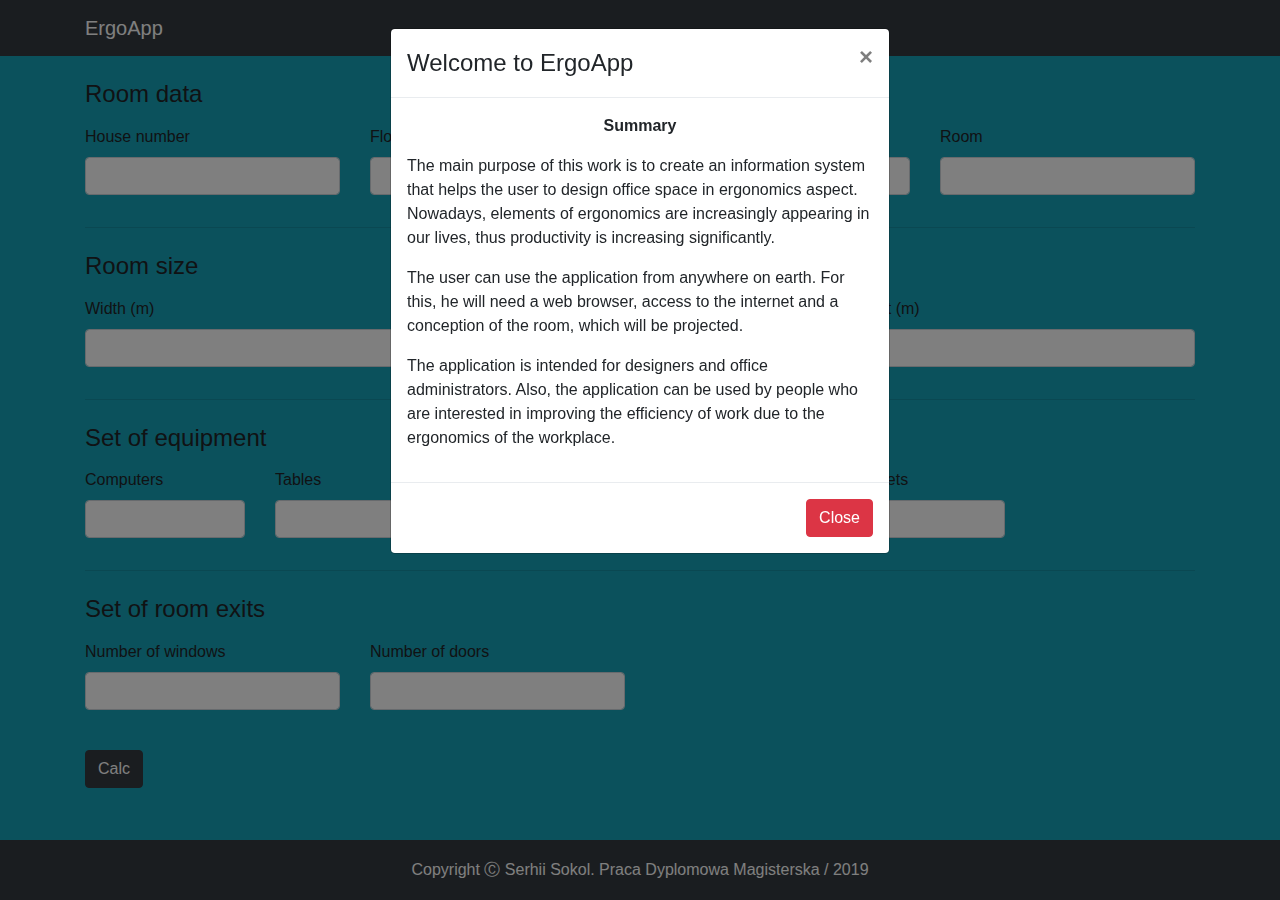
==== commit 6e3950e3: "commit" ====
--- a/main.html
+++ b/main.html
@@ -158,15 +158,41 @@
 
 
 
-  <footer class="footer d-flex flex-wrap justify-content-center align-content-center bg-dark text-white text-center">
-    <div class="container">
+  <footer class="footer d-flex flex-wrap align-content-center bg-dark text-white text-center">
+    <div class="container align-self-center">
       Copyright &#9400; Serhii Sokol. Praca Dyplomowa Magisterska / 2019
     </div>
   </footer>
 
 
 
-
+  <!-- Modal -->
+  <div class="modal fade" id="modalWelcome">
+    <div class="modal-dialog">
+      <div class="modal-content">
+
+        <!-- Modal Header -->
+        <div class="modal-header">
+          <h4 class="modal-title">Welcome to ErgoApp</h4>
+          <button type="button" class="close" data-dismiss="modal">&times;</button>
+        </div>
+
+        <!-- Modal body -->
+        <div class="modal-body">
+          <p class="text-center"><b>Summary</b></p>
+          <p>The main purpose of this work is to create an information system that helps the user to design office space in ergonomics aspect. Nowadays, elements of ergonomics are increasingly appearing in our lives, thus productivity is increasing significantly.</p>
+          <p>The user can use the application from anywhere on earth. For this, he will need a web browser, access to the internet and a conception of the room, which will be projected.</p>
+          <p>The application is intended for designers and office administrators. Also, the application can be used by people who are interested in improving the efficiency of work due to the ergonomics of the workplace.</p>
+        </div>
+
+        <!-- Modal footer -->
+        <div class="modal-footer">
+          <button type="button" class="btn btn-danger" data-dismiss="modal">Close</button>
+        </div>
+
+      </div>
+    </div>
+  </div>
 
 
   <noscript>
@@ -174,6 +200,11 @@
       continue.</strong>
   </noscript>
   <script src="js/main.min.js"></script>
+  <script>
+    $( document ).ready(function() {
+      $("#modalWelcome").modal("show");
+    });
+  </script>
 </body>
 
 </html>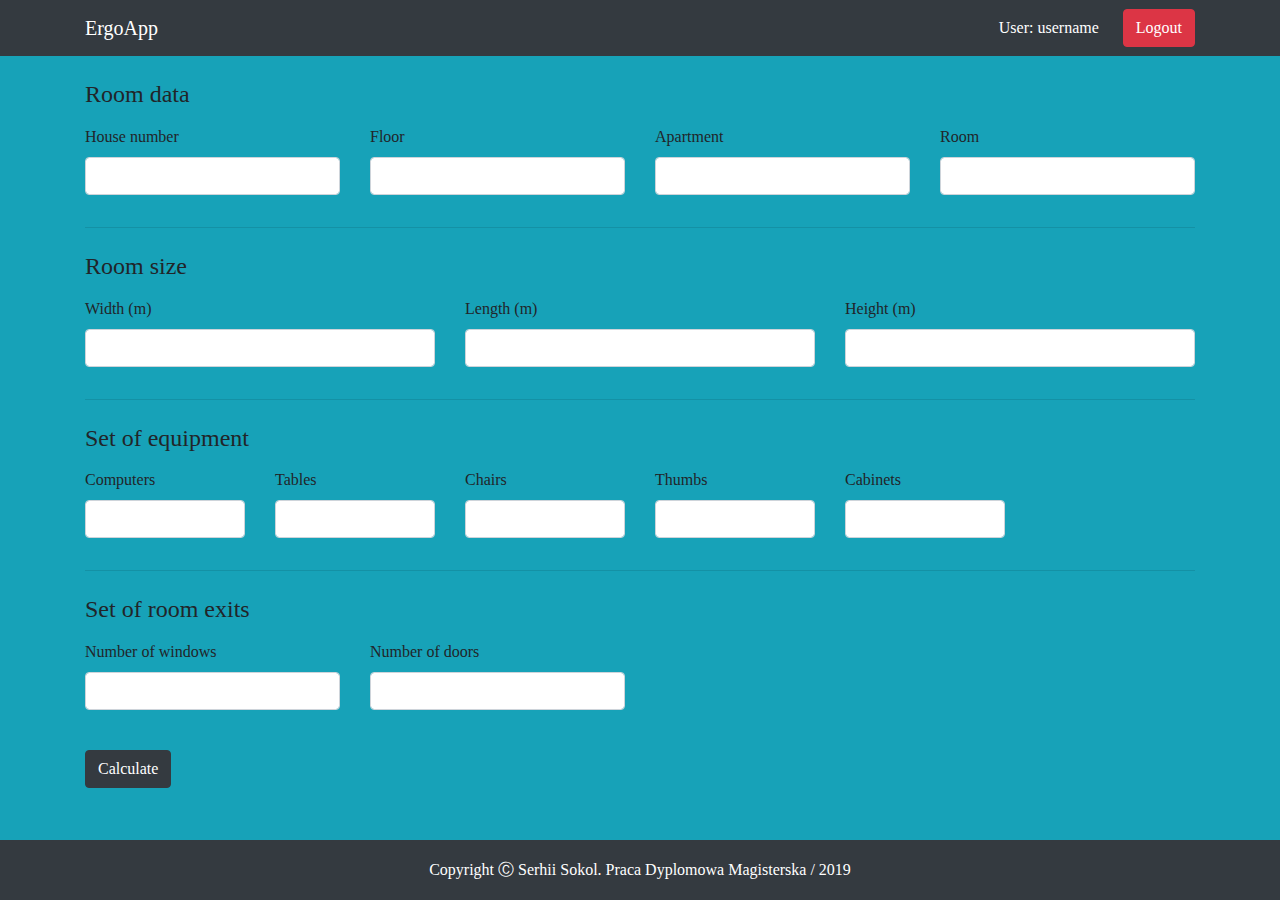
==== commit 39992b2b: "for safari screen" ====
--- a/main.html
+++ b/main.html
@@ -1,210 +1,334 @@
 <!DOCTYPE html>
+
+
 <html>
 
 <head>
-  <meta charset="utf-8">
-  <meta http-equiv="X-UA-Compatible" content="IE=edge">
-  <meta name="viewport" content="width=device-width,initial-scale=1">
-  <link rel="icon" href="favicon.ico">
-  <title>ErgoApp - main</title>
-  <link rel="stylesheet" href="css/lib/bootstrap.min.css">
-  <link rel="stylesheet" href="css/styles.min.css">
+    <meta charset="utf-8">
+    <meta name="theme-color" content="#343a40">
+    <meta http-equiv="X-UA-Compatible" content="IE=edge">
+    <meta name="viewport" content="width=device-width,initial-scale=1">
+    <link rel="icon" href="favicon.ico">
+    <title>ErgoApp</title>
+    <link rel="stylesheet" href="css/bootstrap.css">
+    <link rel="stylesheet" href="css/style.css">
 </head>
 
 <body class="bg-info">
-  <nav class="navbar navbar-dark bg-dark mb-4">
-    <div class="container">
-      <span class="navbar-brand mb-0 h1">ErgoApp</span>
+    <nav class="navbar navbar-dark bg-dark mb-4" style="align-items:baseline">
+        <div class="container">
+            <a href="index.php" class="navbar-brand mb-0 h1">ErgoApp</a>
+            <div class="navbar__rightPart text-white d-flex align-items-baseline">
+                <span class="d-none d-sm-block">User: username</span>
+                <button class="btn btn-danger d-none d-sm-block ml-4" onclick="ModalLogoutShow()">Logout</button>
+
+                <span class="dropdown-toggle d-block d-sm-none text-truncate" id="dropdownUserButton" data-toggle="dropdown" aria-haspopup="true" aria-expanded="false" style="max-width:160px">
+            User: username          </span>
+                <div class="dropdown-menu dropdown-menu-right bg-dark p-2" aria-labelledby="dropdownUserButton">
+                    <button class="btn btn-danger btn-block" onclick="ModalLogoutShow()">Logout</button>
+                </div>
+            </div>
+        </div>
+    </nav>
+
+    <section class="content container pb-4">
+        <form method="post" action="">
+            <div class="row">
+                <div class="col-12">
+                    <h4 class="mb-3">Room data</h4>
+                </div>
+                <div class="col-6 col-sm-3">
+                    <div class="form-group">
+                        <label for="house">House number</label>
+                        <input type="number" min="0" max="999" pattern="^\d{0,3}$" class="form-control" id="house" name="house" aria-describedby="house-addon3" autocomplete="off" required>
+                    </div>
+                </div>
+                <div class="col-6 col-sm-3">
+                    <div class="form-group">
+                        <label for="floor">Floor</label>
+                        <input type="number" min="0" max="999" pattern="^\d{0,3}$" class="form-control" id="floor" name="floor" aria-describedby="floor-addon3" autocomplete="off" required>
+                    </div>
+                </div>
+                <div class="col-6 col-sm-3">
+                    <div class="form-group">
+                        <label for="apartment">Apartment</label>
+                        <input type="number" min="0" max="999" pattern="^\d{0,3}$" class="form-control" id="apartment" name="apartment" aria-describedby="apartment-addon3" autocomplete="off" required>
+                    </div>
+                </div>
+                <div class="col-6 col-sm-3">
+                    <div class="form-group">
+                        <label for="room">Room</label>
+                        <input type="number" min="0" max="999" pattern="^\d{0,3}$" class="form-control" id="room" name="room" aria-describedby="room-addon3" autocomplete="off" required>
+                    </div>
+                </div>
+            </div>
+
+            <hr class="mb-4">
+            <div class="row">
+                <div class="col-12">
+                    <h4 class="mb-3">Room size</h4>
+                </div>
+                <div class="col-6 col-sm-4">
+                    <div class="form-group">
+                        <label for="width">Width (m)</label>
+                        <input type="number" min="0" max="999.9" step="0.1" pattern="^\d{0,3}(\.\d{0,1})?$" class="form-control" id="width" name="width" aria-describedby="width-addon3" autocomplete="off" required>
+                    </div>
+                </div>
+                <div class="col-6 col-sm-4">
+                    <div class="form-group">
+                        <label for="length">Length (m)</label>
+                        <input type="number" min="0" max="999.9" step="0.1" pattern="^\d{0,3}(\.\d{0,1})?$" class="form-control" id="length" name="length" aria-describedby="length-addon3" autocomplete="off" required>
+                    </div>
+                </div>
+                <div class="col-6 col-sm-4">
+                    <div class="form-group">
+                        <label for="height">Height (m)</label>
+                        <input type="number" min="0" max="999.9" step="0.1" pattern="^\d{0,3}(\.\d{0,1})?$" class="form-control" id="height" name="height" aria-describedby="height-addon3" autocomplete="off" required>
+                    </div>
+                </div>
+            </div>
+            <hr class="mb-4">
+            <div class="row">
+                <div class="col-12">
+                    <h4 class="mb-3">Set of equipment</h4>
+                </div>
+                <div class="col-6 col-sm-4 col-md-2">
+                    <div class="form-group">
+                        <label for="computers">Computers</label>
+                        <input type="number" min="0" max="999" pattern="^\d{0,3}$" class="form-control" id="computers" name="computers" aria-describedby="computers-addon3" autocomplete="off">
+                    </div>
+                </div>
+                <div class="col-6 col-sm-4 col-md-2">
+                    <div class="form-group">
+                        <label for="tables">Tables</label>
+                        <input type="number" min="0" max="999" pattern="^\d{0,3}$" class="form-control" id="tables" name="tables" aria-describedby="tables-addon3" autocomplete="off">
+                    </div>
+                </div>
+                <div class="col-6 col-sm-4 col-md-2">
+                    <div class="form-group">
+                        <label for="chairs">Chairs</label>
+                        <input type="number" min="0" max="999" pattern="^\d{0,3}$" class="form-control" id="chairs" name="chairs" aria-describedby="chairs-addon3" autocomplete="off">
+                    </div>
+                </div>
+                <div class="col-6 col-sm-4 col-md-2">
+                    <div class="form-group">
+                        <label for="thumbs">Thumbs</label>
+                        <input type="number" min="0" max="999" pattern="^\d{0,3}$" class="form-control" id="thumbs" name="thumbs" aria-describedby="thumbs-addon3" autocomplete="off">
+                    </div>
+                </div>
+                <div class="col-6 col-sm-4 col-md-2">
+                    <div class="form-group">
+                        <label for="cabinets">Cabinets</label>
+                        <input type="number" min="0" max="999" pattern="^\d{0,3}$" class="form-control" id="cabinets" name="cabinets" aria-describedby="cabinets-addon3" autocomplete="off">
+                    </div>
+                </div>
+            </div>
+            <hr class="mb-4">
+            <div class="row mb-4">
+                <div class="col-12">
+                    <h4 class="mb-3">Set of room exits</h4>
+                </div>
+                <div class="col-12 col-sm-4 col-md-3">
+                    <div class="form-group">
+                        <label for="windows">Number of windows</label>
+                        <input type="number" min="0" max="999" pattern="^\d{0,3}$" class="form-control" id="windows" name="windows" aria-describedby="windows-addon3" autocomplete="off">
+                    </div>
+                </div>
+                <div class="col-12 col-sm-4 col-md-3">
+                    <div class="form-group">
+                        <label for="doors">Number of doors</label>
+                        <input type="number" min="0" max="999" pattern="^\d{0,3}$" class="form-control" id="doors" name="doors" aria-describedby="doors-addon3" autocomplete="off">
+                    </div>
+                </div>
+            </div>
+            <button type="button" class="btn btn-dark" onclick="ModalCalculateProjectShow()">Calculate</button>
+            <!-- <input type="submit" class="btn btn-dark" value="Calculate" id="btnSubmitProject"> -->
+        </form>
+    </section>
+
+
+
+    <footer class="footer d-flex flex-wrap align-content-center bg-dark text-white text-center">
+        <div class="container align-self-center">
+            Copyright &#9400; Serhii Sokol. Praca Dyplomowa Magisterska / 2019
+        </div>
+    </footer>
+
+
+    <!-- Modal LOGOUT -->
+    <div class="modal fade" id="modalLogout" data-backdrop="static">
+        <div class="modal-dialog">
+            <div class="modal-content">
+
+                <!-- Modal Header -->
+                <div class="modal-header bg-danger text-white">
+                    <h4 class="modal-title">Logout</h4>
+                    <button type="button" class="close" data-dismiss="modal">&times;</button>
+                </div>
+
+                <!-- Modal body -->
+                <div class="modal-body">
+                    <p>Do you really want to logout?</p>
+                </div>
+
+                <!-- Modal footer -->
+                <div class="modal-footer">
+                    <a href="userAccount.php?logoutSubmit=1" class="btn btn-success">Yes</a>
+                    <button type="button" class="btn btn-danger" data-dismiss="modal">No</button>
+                </div>
+
+            </div>
+        </div>
     </div>
-  </nav>
-
-
-
-
-
-
-
-
-
-  <div class="content container pb-4">
-    <div class="row">
-      <div class="col-12">
-        <h4 class="mb-3">Room data</h4>
-      </div>
-      <div class="col-6 col-sm-3">
-        <div class="form-group">
-          <label for="house">House number</label>
-          <input type="number" min="0" class="form-control" id="house" aria-describedby="house-addon3"
-            autocomplete="off">
+
+    <!-- Modal CALCULATE PROJECT -->
+    <div class="modal fade" id="modalCalculateProject" data-backdrop="static">
+        <div class="modal-dialog">
+            <div class="modal-content">
+
+                <!-- Modal Header -->
+                <div class="modal-header bg-primary text-white">
+                    <h4 class="modal-title">Calculate project</h4>
+                    <button type="button" class="close" data-dismiss="modal">&times;</button>
+                </div>
+
+                <!-- Modal body -->
+                <div class="modal-body">
+                    <p>Do you really want to calculate project?</p>
+                </div>
+
+                <!-- Modal footer -->
+                <div class="modal-footer">
+                    <input type="submit" class="btn btn-success" value="Yes" id="btnSubmitProject">
+                    <button type="button" class="btn btn-danger" data-dismiss="modal">No</button>
+                </div>
+
+            </div>
         </div>
-      </div>
-      <div class="col-6 col-sm-3">
-        <div class="form-group">
-          <label for="floor">Floor</label>
-          <input type="number" min="0" class="form-control" id="floor" aria-describedby="floor-addon3"
-            autocomplete="off">
-        </div>
-      </div>
-      <div class="col-6 col-sm-3">
-        <div class="form-group">
-          <label for="apartment">Apartment</label>
-          <input type="number" min="0" class="form-control" id="apartment" aria-describedby="apartment-addon3"
-            autocomplete="off">
-        </div>
-      </div>
-      <div class="col-6 col-sm-3">
-        <div class="form-group">
-          <label for="room">Room</label>
-          <input type="number" min="0" class="form-control" id="room" aria-describedby="room-addon3"
-            autocomplete="off">
-        </div>
-      </div>
     </div>
 
-    <hr class="mb-4">
-    <div class="row">
-      <div class="col-12">
-        <h4 class="mb-3">Room size</h4>
-      </div>
-      <div class="col-6 col-sm-4">
-        <div class="form-group">
-          <label for="width">Width (m)</label>
-          <input type="number" min="0" step="0.1" class="form-control" id="width" aria-describedby="width-addon3"
-            autocomplete="off">
-        </div>
-      </div>
-      <div class="col-6 col-sm-4">
-        <div class="form-group">
-          <label for="length">Length (m)</label>
-          <input type="number" min="0" step="0.1" class="form-control" id="length" aria-describedby="length-addon3"
-            autocomplete="off">
-        </div>
-      </div>
-      <div class="col-6 col-sm-4">
-        <div class="form-group">
-          <label for="height">Height (m)</label>
-          <input type="number" min="0" step="0.1" class="form-control" id="height" aria-describedby="height-addon3"
-            autocomplete="off">
-        </div>
-      </div>
-    </div>
-    <hr class="mb-4">
-    <div class="row">
-      <div class="col-12">
-        <h4 class="mb-3">Set of equipment</h4>
-      </div>
-      <div class="col-6 col-sm-4 col-md-2">
-        <div class="form-group">
-          <label for="computers">Computers</label>
-          <input type="number" min="0" class="form-control" id="computers" aria-describedby="computers-addon3"
-            autocomplete="off">
-        </div>
-      </div>
-      <div class="col-6 col-sm-4 col-md-2">
-        <div class="form-group">
-          <label for="tables">Tables</label>
-          <input type="number" min="0" class="form-control" id="tables" aria-describedby="tables-addon3"
-            autocomplete="off">
-        </div>
-      </div>
-      <div class="col-6 col-sm-4 col-md-2">
-        <div class="form-group">
-          <label for="chairs">Chairs</label>
-          <input type="number" min="0" class="form-control" id="chairs" aria-describedby="chairs-addon3"
-            autocomplete="off">
-        </div>
-      </div>
-      <div class="col-6 col-sm-4 col-md-2">
-        <div class="form-group">
-          <label for="thumbs">Thumbs</label>
-          <input type="number" min="0" class="form-control" id="thumbs" aria-describedby="thumbs-addon3"
-            autocomplete="off">
-        </div>
-      </div>
-      <div class="col-6 col-sm-4 col-md-2">
-        <div class="form-group">
-          <label for="cabinets">Cabinets</label>
-          <input type="number" min="0" class="form-control" id="cabinets" aria-describedby="cabinets-addon3"
-            autocomplete="off">
-        </div>
-      </div>
-    </div>
-    <hr class="mb-4">
-    <div class="row mb-4">
-      <div class="col-12">
-        <h4 class="mb-3">Set of room exits</h4>
-      </div>
-      <div class="col-12 col-sm-4 col-md-3">
-        <div class="form-group">
-          <label for="windows">Number of windows</label>
-          <input type="number" min="0" class="form-control" id="windows" aria-describedby="windows-addon3"
-            autocomplete="off">
-        </div>
-      </div>
-      <div class="col-12 col-sm-4 col-md-3">
-        <div class="form-group">
-          <label for="doors">Number of doors</label>
-          <input type="number" min="0" class="form-control" id="doors" aria-describedby="doors-addon3"
-            autocomplete="off">
-        </div>
-      </div>
-    </div>
-    <button class="btn btn-dark" onclick="calc()">Calc</button>
-
-
-  </div>
-
-
-
-
-
-  <footer class="footer d-flex flex-wrap align-content-center bg-dark text-white text-center">
-    <div class="container align-self-center">
-      Copyright &#9400; Serhii Sokol. Praca Dyplomowa Magisterska / 2019
-    </div>
-  </footer>
-
-
-
-  <!-- Modal -->
-  <div class="modal fade" id="modalWelcome">
-    <div class="modal-dialog">
-      <div class="modal-content">
-
-        <!-- Modal Header -->
-        <div class="modal-header">
-          <h4 class="modal-title">Welcome to ErgoApp</h4>
-          <button type="button" class="close" data-dismiss="modal">&times;</button>
-        </div>
-
-        <!-- Modal body -->
-        <div class="modal-body">
-          <p class="text-center"><b>Summary</b></p>
-          <p>The main purpose of this work is to create an information system that helps the user to design office space in ergonomics aspect. Nowadays, elements of ergonomics are increasingly appearing in our lives, thus productivity is increasing significantly.</p>
-          <p>The user can use the application from anywhere on earth. For this, he will need a web browser, access to the internet and a conception of the room, which will be projected.</p>
-          <p>The application is intended for designers and office administrators. Also, the application can be used by people who are interested in improving the efficiency of work due to the ergonomics of the workplace.</p>
-        </div>
-
-        <!-- Modal footer -->
-        <div class="modal-footer">
-          <button type="button" class="btn btn-danger" data-dismiss="modal">Close</button>
-        </div>
-
-      </div>
-    </div>
-  </div>
-
-
-  <noscript>
-    <strong>We're sorry but ergoapp doesn't work properly without JavaScript enabled. Please enable it to
-      continue.</strong>
+    <noscript>
+    <strong>We're sorry but application "ErgoApp" doesn't work properly without JavaScript enabled. Please enable it to continue.</strong>
   </noscript>
-  <script src="js/main.min.js"></script>
-  <script>
-    $( document ).ready(function() {
-      $("#modalWelcome").modal("show");
-    });
-  </script>
+
+    <script src="js/jquery-3.1.1.js"></script>
+    <script src="js/popper.min.js"></script>
+    <script src="js/bootstrap.min.js"></script>
+
+    <script>
+        $(document).ready(function() {
+            // Submit form for add new project
+            $("#btnSubmitProject").bind("click", function() {
+                let switchRequired = true;
+
+                $('form').find('input').each(function() {
+                    if ($(this).prop('required') && $(this).val() === "") {
+                        $(this).css("border", "2px solid red");
+                        if (switchRequired === true) {
+                            $(this).focus()
+                        }
+                        $(this).after("<b class='text-danger position-absolute' style='font-size:0.7rem'>This field is required</b>");
+                        switchRequired = false;
+                    }
+                });
+
+                let username_id = '16';
+
+                let house = $("#house").val();
+                let floor = $("#floor").val();
+                let apartment = $("#apartment").val();
+                let room = $("#room").val();
+
+                let width = $("#width").val();
+                let length = $("#length").val();
+                let height = $("#height").val();
+
+                let computers = $("#computers").val();
+                let tables = $("#tables").val();
+                let chairs = $("#chairs").val();
+                let thumbs = $("#thumbs").val();
+                let cabinets = $("#cabinets").val();
+
+                let windows = $("#windows").val();
+                let doors = $("#doors").val();
+
+                $.ajax({
+                    url: "project-add.php",
+                    type: "POST",
+                    data: {
+                        username_id: username_id,
+                        house: house,
+                        floor: floor,
+                        apartment: apartment,
+                        room: room,
+                        width: width,
+                        length: length,
+                        height: height,
+                        computers: computers,
+                        tables: tables,
+                        chairs: chairs,
+                        thumbs: thumbs,
+                        cabinets: cabinets,
+                        windows: windows,
+                        doors: doors
+                    },
+                    beforeSend: function(result) {
+                        $("#modalCalculateProject").modal("hide");
+                    },
+                    success: function(result) {
+                        if (result.status === "Error") {
+                            alert(result.message);
+                        } else if (result.status === "Success") {
+                            window.location = "/result.php?project=" + result.projects.id[0];
+                        }
+                        return false;
+                    },
+                    error: function(jqXHR, exception) {
+                        alert("Error Message:", jqXHR, exception);
+                    },
+                    complete: function(data) {
+                        // console.log('function complete');
+                    }
+                });
+                return false;
+            })
+        });
+
+        $('form').find('input').each(function() {
+            if ($(this).prop('required')) {
+                $(this).blur(function() {
+                    if ($(this).val() === "") {
+                        $(this).css("border", "2px solid red");
+                        $(this).after("<b class='text-danger position-absolute' style='font-size:0.7rem'>This field is required</b>");
+                    } else {
+                        $(this).css("border", "none");
+                        $(this).nextAll().remove('b');
+                    }
+                });
+            }
+        });
+
+        $(document).on('keydown', 'input[pattern]', function(e) {
+            var input = $(this);
+            var oldVal = input.val();
+            var regex = new RegExp(input.attr('pattern'), 'g');
+
+            setTimeout(function() {
+                var newVal = input.val();
+                if (!regex.test(newVal)) {
+                    input.val(oldVal);
+                }
+            }, 0);
+        });
+
+        function ModalLogoutShow() {
+            $("#modalLogout").modal("show");
+        };
+
+        function ModalCalculateProjectShow() {
+            $("#modalCalculateProject").modal("show");
+        };
+    </script>
 </body>
 
 </html>--- a/css/style.css
+++ b/css/style.css
@@ -0,0 +1,76 @@
+@charset "UTF-8";
+body {
+    font-family: Roboto
+}
+
+.content {
+    min-height: calc(100vh - 140px)
+}
+
+.footer {
+    height: 60px
+}
+
+#sign-tab .nav-tabs>.nav-item {
+    border: 0;
+    color: #333
+}
+
+#sign-tab .nav-tabs>.nav-item:hover {
+    background-color: #f2f2f2
+}
+
+#sign-tab .nav-item:not(.active) {
+    background-color: #c4ced7;
+    margin: 2px
+}
+
+#sign-tab .nav-item.active,
+#sign-tab .tab-pane {
+    background-color: #f2f2f2
+}
+
+#sign-tab .tab-pane {
+    padding: 15px 30px
+}
+
+.input-group-text {
+    background-color: #c4ced7
+}
+
+@media only screen and (max-width:575px) {
+    ._login-input-xs {
+        border-radius: 0!important
+    }
+    #sign-tab .tab-pane {
+        padding: 5px 10px
+    }
+}
+
+noscript {
+    background-color: #ff4400;
+    display: flex;
+    position: fixed;
+    top: 10px;
+    bottom: 10px;
+    left: 10px;
+    right: 10px;
+    align-items: center;
+    text-align: center;
+    padding: 20px;
+    color: #ffffff;
+    justify-content: center;
+    font-size: 1.5rem;
+}
+
+.input-required {
+    position: relative;
+}
+
+.input-required::before {
+    content: 'This field is required';
+    display: block;
+    position: absolute;
+    width: 100%;
+    height: 100%;
+}